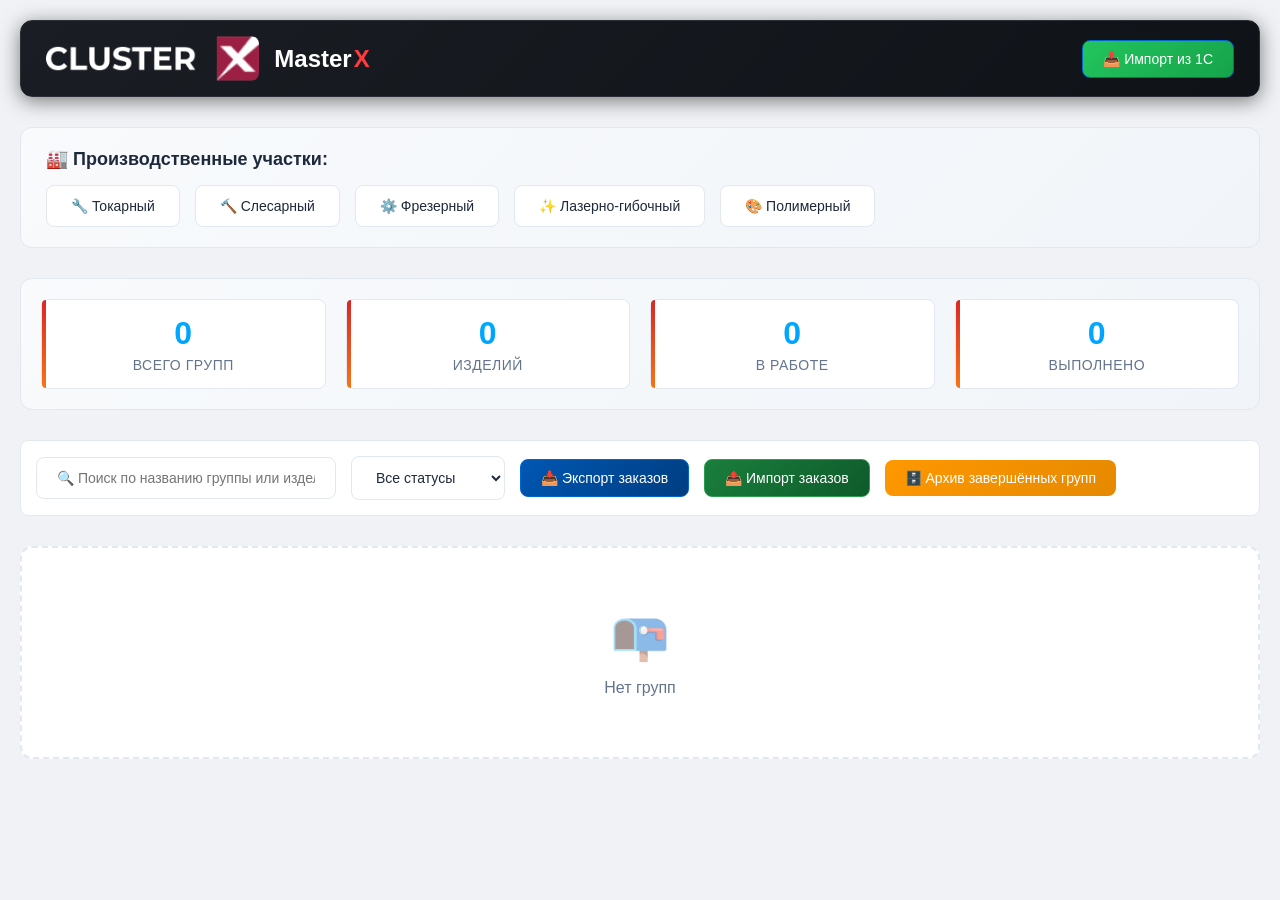
==== index.html @ f129fe0f "Update index.html" ====
<!DOCTYPE html>
<html lang="ru">
<head>
    <meta charset="UTF-8">
    <meta name="viewport" content="width=device-width, initial-scale=1.0">
    <title>MasterX - Планировщик производства</title>
    <link rel="icon" href="data:image/svg+xml,<svg xmlns='http://www.w3.org/2000/svg' viewBox='0 0 100 100'><text x='50' y='85' font-size='85' text-anchor='middle' fill='%23ff3b3b'>⚙️</text></svg>">
    <link rel="stylesheet" href="css/style.css">
</head>
<body>
    <div class="container">
        <header>
            <div class="logo-container">
                <img src="images/logo.png" alt="MasterX Logo" class="logo-img" onerror="this.style.display='none'">
                <div class="logo-text">
                    Master<span class="x-red">X</span>
                </div>
            </div>
            <div style="display: flex; align-items: center; gap: 15px;">
                <button class="btn btn-primary" onclick="openImportModal()" style="background: linear-gradient(135deg, #22c55e, #16a34a);">
                    📥 Импорт из 1С
                </button>
            </div>
        </header>

        <div class="sites-navigation">
            <h3>🏭 Производственные участки:</h3>
            <div class="sites-links">
                <a href="sites/tokarniy.html" class="site-link">🔧 Токарный</a>
                <a href="sites/slesarniy.html" class="site-link">🔨 Слесарный</a>
                <a href="sites/frezerniy.html" class="site-link">⚙️ Фрезерный</a>
                <a href="sites/lazerno-gibochniy.html" class="site-link">✨ Лазерно-гибочный</a>
                <a href="sites/polimerniy.html" class="site-link">🎨 Полимерный</a>
            </div>
        </div>

        <div class="order-stats">
            <div class="stat-item">
                <div class="stat-value" id="totalOrders">0</div>
                <div class="stat-label">Всего групп</div>
            </div>
            <div class="stat-item">
                <div class="stat-value" id="totalItems">0</div>
                <div class="stat-label">Изделий</div>
            </div>
            <div class="stat-item">
                <div class="stat-value" id="activeTasks">0</div>
                <div class="stat-label">В работе</div>
            </div>
            <div class="stat-item">
                <div class="stat-value" id="completedTasks">0</div>
                <div class="stat-label">Выполнено</div>
            </div>
        </div>

        <div class="filter-section">
            <input type="text" class="search-box" placeholder="🔍 Поиск по названию группы или изделию..." id="searchInput">
            <select id="statusFilter" class="search-box" style="width: auto;">
                <option value="all">Все статусы</option>
                <option value="active">Активные</option>
                <option value="completed">Завершённые</option>
            </select>
            <button class="btn btn-primary" onclick="exportOrders()">📥 Экспорт заказов</button>
            <button class="btn btn-success" onclick="importOrders()">📤 Импорт заказов</button>
            <button class="btn btn-warning" onclick="archiveCompletedGroups()">🗄️ Архив завершённых групп</button>
        </div>

        <!-- Модальное окно импорта из 1С -->
        <div id="importModal" class="modal" style="display:none">
            <div class="modal-content" style="max-width: 1200px; width: 95%; max-height: 90vh; overflow-y: auto;">
                <span class="close" onclick="closeImportModal()">&times;</span>
                <h2 style="color: #dc2626; margin-bottom: 20px;">📥 Импорт заказа из 1С</h2>
                
                <div class="form-group">
                    <label>📄 Файл выгрузки из 1С (HTML):</label>
                    <input type="file" id="importFileInput" accept=".html,.htm" style="padding: 10px;">
                    <small style="color: #64748b; display: block; margin-top: 5px;">Загрузите файл "Табель на объект" из 1С</small>
                </div>
                
                <div class="form-group">
                    <label>🏢 Название группы (заказчик/объект):</label>
                    <input type="text" id="importGroupName" placeholder="Например: ЖК Притяжение, секции 1 и паркинг">
                </div>

                
                <button class="btn btn-primary" id="analyzeImportBtn" style="margin-bottom: 20px;">🔍 Анализировать файл</button>
                
                <div id="importPreviewContainer" style="display: none;">
                    <h3 style="margin: 20px 0 15px 0; color: #f97316;">📋 Найденные изделия</h3>
                    <div id="importItemsList" style="max-height: 500px; overflow-y: auto; border: 1px solid #e2e8f0; border-radius: 8px; padding: 15px; background: #f8fafc;"></div>
                </div>
                
                <div class="form-actions" style="display: flex; gap: 15px; justify-content: flex-end; margin-top: 25px; padding-top: 15px; border-top: 1px solid #e2e8f0;">
                    <button class="btn btn-danger" onclick="closeImportModal()">✖️ Отмена</button>
                    <button class="btn btn-success" id="confirmImportBtn" onclick="confirmImport()" style="display: none;">✅ Сформировать группу</button>
                </div>
                
                <div id="importProgress" style="display: none; text-align: center; padding: 20px;">
                    <div class="spinner"></div>
                    <p>Создание группы и задач...</p>
                </div>
            </div>
        </div>

        <div id="orderReportModal" class="modal">
            <div class="modal-content">
                <span class="close" onclick="closeOrderReportModal()">&times;</span>
                <div id="orderReportContent"></div>
            </div>
        </div>

        <!-- Модальное окно редактирования изделия -->
        <div id="editItemModal" class="modal" style="display:none">
            <div class="modal-content" style="max-width: 800px; max-height: 90vh; overflow-y: auto;">
                <span class="close" onclick="closeEditModal()">&times;</span>
                <h2 style="color: #dc2626; margin-bottom: 20px;">✏️ Редактирование изделия</h2>
                
                <div class="form-group">
                    <label>📦 Изделие:</label>
                    <input type="text" id="editProductName" readonly style="background: #f0f0f0; width: 100%; padding: 8px; border-radius: 6px; border: 1px solid #e2e8f0;">
                </div>
                
                <div class="form-group">
                    <label>📏 Размер:</label>
                    <input type="text" id="editSize" readonly style="background: #f0f0f0; width: 100%; padding: 8px; border-radius: 6px; border: 1px solid #e2e8f0;">
                </div>
                
                <div class="form-group">
                    <label>🔢 Количество:</label>
                    <input type="text" id="editQuantity" readonly style="background: #f0f0f0; width: 100%; padding: 8px; border-radius: 6px; border: 1px solid #e2e8f0;">
                </div>
                
                <div class="form-group">
                    <label>🎨 RAL:</label>
                    <input type="text" id="editRal" placeholder="RAL 9003" style="width: 100%; padding: 8px; border-radius: 6px; border: 1px solid #e2e8f0;">
                </div>
                
                <div class="form-group">
                    <label>🧵 Текстура:</label>
                    <select id="editTexture" style="width: 100%; padding: 8px; border-radius: 6px; border: 1px solid #e2e8f0;">
                        <option value="">Выберите</option>
                        <option value="матовая">Матовая</option>
                        <option value="глянцевая">Глянцевая</option>
                        <option value="муар">Муар</option>
                    </select>
                </div>
                
                <div id="editDetailsContainer" style="margin-top: 15px;"></div>
                
                <div class="form-actions" style="display: flex; gap: 15px; justify-content: flex-end; margin-top: 25px; padding-top: 15px; border-top: 1px solid #e2e8f0;">
                    <button class="btn btn-danger" onclick="closeEditModal()">✖️ Отмена</button>
                    <button class="btn btn-success" onclick="saveEditedItem()">💾 Сохранить изменения</button>
                </div>
            </div>
        </div>

        <div id="ordersList" class="orders-list"></div>
    </div>

    <script src="js/storage.js"></script>
    <script src="js/data-loader.js"></script>
    <script src="js/profile-mapping.js"></script>
    <script src="js/materials-report.js"></script>
    <script src="js/task-manager.js"></script>
    <script src="js/import-from-1c.js"></script>

    <script>
        // ============== ОСТАВШИЕСЯ ФУНКЦИИ (без ручного создания групп) ==============
        
        let productsList = [];
        let taskOperationsData = {};

        const MAIN_STORAGE_KEY = 'main_open_cards';
        const MAIN_ITEMS_STORAGE_KEY = 'main_open_items';
        
        const siteNamesFull = {
            'tokarniy': '🔧 Токарный участок',
            'slesarniy': '🔨 Слесарный участок',
            'frezerniy': '⚙️ Фрезерный участок',
            'lazerno': '✨ Лазерно-гибочный участок',
            'polimerniy': '🎨 Полимерный участок'
        };

        // ============== СОХРАНЕНИЕ СОСТОЯНИЯ ОТКРЫТЫХ КАРТОЧЕК ==============
        function saveMainOpenCardsState() {
            const openCards = [];
            document.querySelectorAll('.order-card').forEach(card => {
                const content = card.querySelector('.order-content');
                if (content && content.style.display !== 'none') {
                    openCards.push(card.dataset.orderId);
                }
            });
            localStorage.setItem(MAIN_STORAGE_KEY, JSON.stringify(openCards));
        }

        function restoreMainOpenCardsState() {
            const savedOpenCards = localStorage.getItem(MAIN_STORAGE_KEY);
            if (!savedOpenCards) return;
            const openCardsIds = JSON.parse(savedOpenCards);
            openCardsIds.forEach(orderId => {
                const card = document.querySelector(`.order-card[data-order-id="${orderId}"]`);
                if (card) {
                    const content = card.querySelector('.order-content');
                    if (content) {
                        content.style.display = 'block';
                    }
                }
            });
        }

        function saveMainOpenItemsState() {
            const openItems = [];
            document.querySelectorAll('.order-card').forEach(card => {
                const orderId = card.dataset.orderId;
                card.querySelectorAll('.item-content').forEach((itemContent, idx) => {
                    if (itemContent.style.display !== 'none') {
                        openItems.push({ orderId, itemIndex: idx });
                    }
                });
            });
            localStorage.setItem(MAIN_ITEMS_STORAGE_KEY, JSON.stringify(openItems));
        }

        function restoreMainOpenItemsState() {
            const savedOpenItems = localStorage.getItem(MAIN_ITEMS_STORAGE_KEY);
            if (!savedOpenItems) return;
            const openItemsIds = JSON.parse(savedOpenItems);
            openItemsIds.forEach(({ orderId, itemIndex }) => {
                const card = document.querySelector(`.order-card[data-order-id="${orderId}"]`);
                if (card) {
                    const itemHeader = card.querySelectorAll('.item-header')[itemIndex];
                    const itemContent = card.querySelectorAll('.item-content')[itemIndex];
                    if (itemHeader && itemContent) {
                        itemContent.style.display = 'block';
                    }
                }
            });
        }

        // ============== ОПРЕДЕЛЕНИЕ СТАТУСА ГРУППЫ ==============
        function getGroupStatus(order) {
            if (!order.tasks || Object.keys(order.tasks).length === 0) return 'gray';

            let hasInProgress = false;
            let allCompleted = true;

            Object.values(order.tasks).forEach(status => {
                if (status === 'in_progress' || status === 'orange') {
                    hasInProgress = true;
                    allCompleted = false;
                }
                if (status === 'pending' || status === '') {
                    allCompleted = false;
                }
                if (status !== 'completed' && status !== 'green') {
                    allCompleted = false;
                }
            });

            if (allCompleted && Object.keys(order.tasks).length > 0) return 'green';
            if (hasInProgress) return 'orange';
            return 'gray';
        }

        // ============== ЗАГРУЗКА ОПЕРАЦИЙ ==============
        async function loadTaskOperations() {
            try {
                const response = await fetch('data/taskOperations.json?_=' + Date.now());
                if (response.ok) {
                    const data = await response.json();
                    taskOperationsData = data.operations || {};
                    window.taskOperationsData = taskOperationsData;
                    console.log('✅ Загружены операции из taskOperations.json');
                } else {
                    console.warn('taskOperations.json не найден');
                    taskOperationsData = {};
                }
            } catch(e) {
                console.error('Ошибка загрузки taskOperations.json:', e);
                taskOperationsData = {};
            }
        }

        // ============== НОРМАЛИЗАЦИЯ ==============
        function normalizeDetailName(name) {
            if (!name) return '';
            return String(name)
                .toLowerCase()
                .replace(/\d+(?:[.,]\d+)?(?:-?\d+)?\s*мм/gi, '')
                .replace(/aisi/gi, '')
                .replace(/сталь/gi, '')
                .replace(/алюминий/gi, '')
                .replace(/нержавейка/gi, '')
                .replace(/пвх/gi, '')
                .replace(/поликарбонат/gi, '')
                .replace(/\s+/g, ' ')
                .trim();
        }
        
        function getDetailQuantity(item, operationDetailName) {
            if (!operationDetailName || !item?.details) return 0;
            
            const normalizedOp = normalizeDetailName(operationDetailName);
            
            for (const detail of item.details) {
                const normalizedDetail = normalizeDetailName(detail.name);
                if (normalizedDetail === normalizedOp) {
                    return detail.quantity;
                }
            }
            
            for (const detail of item.details) {
                const normalizedDetail = normalizeDetailName(detail.name);
                if (normalizedOp.includes(normalizedDetail) || normalizedDetail.includes(normalizedOp)) {
                    return detail.quantity;
                }
            }
            
            return 0;
        }
        
        function updateTaskQuantitiesFromDetails(orderId) {
            const orders = loadOrdersFromStorage();
            const order = orders.find(o => o.id == orderId);
            if (!order || !order.items) return false;
            
            const sites = ['tokarniy', 'slesarniy', 'frezerniy', 'lazerno', 'polimerniy'];
            let anyUpdated = false;
            
            order.items.forEach((item, itemIndex) => {
                sites.forEach(siteKey => {
                    const storageKey = `tasks_${siteKey}`;
                    const tasks = JSON.parse(localStorage.getItem(storageKey) || '[]');
                    let siteUpdated = false;
                    
                    tasks.forEach(task => {
                        if (task.orderId == orderId && task.itemIndex == itemIndex && task.detail) {
                            const newQuantity = getDetailQuantity(item, task.detail);
                            if (newQuantity > 0 && newQuantity !== task.totalQuantity) {
                                task.totalQuantity = newQuantity;
                                siteUpdated = true;
                                anyUpdated = true;
                            }
                        }
                    });
                    
                    if (siteUpdated) {
                        localStorage.setItem(storageKey, JSON.stringify(tasks));
                    }
                });
            });
            
            if (anyUpdated) {
                renderOrdersList();
                updateStatistics();
            }
            
            return anyUpdated;
        }

        function getOperationNamesWithDetails(productName, siteKey) {
            const siteColumnMap = {
                'tokarniy': 'токарно-фрезерный',
                'frezerniy': 'фрезерный',
                'slesarniy': 'слесарный',
                'lazerno': 'лазерно-гибочный',
                'polimerniy': 'полимерный'
            };
            
            const siteColumn = siteColumnMap[siteKey];
            if (!siteColumn) return [];
            
            let productOps = taskOperationsData[productName];
            
            if (!productOps) {
                const normalizedInput = productName.toLowerCase();
                for (const [key, value] of Object.entries(taskOperationsData)) {
                    if (key.toLowerCase() === normalizedInput) {
                        productOps = value;
                        console.log(`✅ Найдено совпадение: "${key}" для "${productName}"`);
                        break;
                    }
                }
            }
            
            if (productOps && productOps[siteColumn]) {
                return productOps[siteColumn];
            }
            
            return [];
        }

        function escapeHtml(str) {
            if (!str) return '';
            return String(str)
                .replace(/&/g, '&amp;')
                .replace(/</g, '&lt;')
                .replace(/>/g, '&gt;')
                .replace(/"/g, '&quot;')
                .replace(/'/g, '&#39;');
        }

        // ============== РАБОТА С ФАЙЛАМИ ==============
        function addSiteFile(orderId, siteKey) {
            const orders = loadOrdersFromStorage();
            const order = orders.find(o => o.id == orderId);
            if (!order) {
                alert('Группа не найдена');
                return;
            }
            
            const modal = document.createElement('div');
            modal.className = 'modal';
            modal.style.display = 'block';
            modal.style.zIndex = '3000';
            modal.innerHTML = `
                <div class="modal-content" style="max-width: 500px;">
                    <span class="close" onclick="this.parentElement.parentElement.remove()">&times;</span>
                    <h3 style="color: #dc2626; margin-bottom: 20px;">📎 Добавить файл/ссылку</h3>
                    <div class="form-group">
                        <label>📁 Название файла (необязательно):</label>
                        <input type="text" id="fileNameInput" placeholder="Например: Чертеж детали">
                    </div>
                    <div class="form-group">
                        <label>🔗 Путь к файлу или ссылка:</label>
                        <input type="text" id="filePathInput" placeholder="\\\\server\\share\\file.pdf  или  https://...">
                        <small style="color: #64748b; font-size: 10px;">Поддерживаются: сетевые пути, локальные пути, URL</small>
                    </div>
                    <div class="form-group">
                        <label>💬 Комментарий (необязательно):</label>
                        <textarea id="fileCommentInput" rows="2" placeholder="Дополнительная информация..."></textarea>
                    </div>
                    <div style="display: flex; gap: 10px; justify-content: flex-end;">
                        <button class="btn btn-danger" onclick="this.closest('.modal').remove()">Отмена</button>
                        <button class="btn btn-success" onclick="saveSiteFile(${orderId}, '${siteKey}')">💾 Сохранить</button>
                    </div>
                </div>
            `;
            document.body.appendChild(modal);
            
            modal.addEventListener('click', function(e) {
                if (e.target === modal) {
                    modal.remove();
                }
            });
        }

        function saveSiteFile(orderId, siteKey) {
            const fileName = document.getElementById('fileNameInput')?.value.trim();
            const filePath = document.getElementById('filePathInput')?.value.trim();
            const comment = document.getElementById('fileCommentInput')?.value.trim();
            
            if (!filePath) {
                alert('Введите путь к файлу или ссылку');
                return;
            }
            
            const orders = loadOrdersFromStorage();
            const order = orders.find(o => o.id == orderId);
            if (!order) {
                alert('Группа не найдена');
                return;
            }
            
            if (!order.siteFiles) order.siteFiles = {};
            if (!order.siteFiles[siteKey]) order.siteFiles[siteKey] = [];
            
            order.siteFiles[siteKey].push({
                id: Date.now(),
                name: fileName || filePath.split(/[\\/]/).pop() || 'Файл',
                path: filePath,
                comment: comment || '',
                createdAt: new Date().toISOString()
            });
            
            saveOrdersToStorage(orders);
            
            const modal = document.querySelector('.modal');
            if (modal) modal.remove();
            
            renderOrdersList();
            alert('✅ Файл добавлен!');
        }

        function clearAllSiteFiles(orderId, siteKey) {
            if (!confirm('Удалить все прикреплённые файлы для этого участка?')) return;
            
            const orders = loadOrdersFromStorage();
            const order = orders.find(o => o.id == orderId);
            if (!order) return;
            
            if (order.siteFiles && order.siteFiles[siteKey]) {
                delete order.siteFiles[siteKey];
                saveOrdersToStorage(orders);
                renderOrdersList();
                alert('✅ Все файлы удалены');
            }
        }

        // ============== СОЗДАНИЕ СТРОКИ УЧАСТКА ==============
        function createSiteRow(name, order, itemIndex, siteKey) {
            const item = order.items[itemIndex];
            if (!item) return null;

            const operationsWithDetails = getOperationNamesWithDetails(item.product, siteKey);

            if (!operationsWithDetails || operationsWithDetails.length === 0) {
                return null;
            }

            let operationsHtml = '';
            let completedCount = 0;

            let tasksFromStorage = [];
            const storageKey = `tasks_${siteKey}`;
            try {
                const saved = localStorage.getItem(storageKey);
                if (saved) tasksFromStorage = JSON.parse(saved);
            } catch(e) { console.error(e); }

            for (let i = 0; i < operationsWithDetails.length; i++) {
                const opData = operationsWithDetails[i];
                const detailName = opData.detail || '';
                
                const taskId = `${order.id}_${siteKey}_${itemIndex}_${i}`;
                const operationName = opData.operation || opData;
                const thickness = opData.thickness || '';
                
                let displayOperationName = operationName;
                if (detailName) {
                    let cleanDetailName = detailName;
                    if (thickness) {
                        cleanDetailName = detailName.replace(thickness, '').trim();
                    }
                    displayOperationName = `${operationName} (${cleanDetailName})`;
                    if (thickness) {
                        displayOperationName += ` ${thickness}`;
                    }
                }
                
                let squareClass = '';
                let isAdded = false;
                let plannedQuantity = 1;
                
                if (detailName && item.details) {
                    const foundDetail = item.details.find(d => d.name === detailName);
                    if (foundDetail && foundDetail.quantity > 0) {
                        plannedQuantity = foundDetail.quantity;
                    }
                }
                
                const existingTask = tasksFromStorage.find(t => t.id === taskId);
                
                if (existingTask && existingTask.totalQuantity && plannedQuantity === 1) {
                    plannedQuantity = existingTask.totalQuantity;
                }
                
                if (order.tasks && order.tasks[taskId]) {
                    const taskStatus = order.tasks[taskId];
                    if (taskStatus === 'green') {
                        squareClass = 'green';
                        isAdded = true;
                        completedCount++;
                    } else if (taskStatus === 'orange') {
                        squareClass = 'orange';
                        isAdded = true;
                    } else if (taskStatus === 'pending' || taskStatus === '') {
                        isAdded = true;
                    }
                }
                
                if (existingTask && !isAdded) {
                    isAdded = true;
                    if (existingTask.status === 'completed') {
                        squareClass = 'green';
                        completedCount++;
                    } else if (existingTask.status === 'in_progress') {
                        squareClass = 'orange';
                    }
                }
                
                const buttonIcon = isAdded ? '✓' : '+';
                const buttonClass = isAdded ? 'added' : '';
                
                operationsHtml += `
                    <div class="operation-item">
                        <div class="operation-info">
                            <div class="operation-name">${escapeHtml(displayOperationName)}</div>
                            <div class="operation-plan">📋 План: ${plannedQuantity} шт</div>
                        </div>
                        <div class="operation-controls">
                            <div class="square-status ${squareClass}" 
                                 data-task-id="${taskId}"
                            </div>
                            <div class="action-buttons">
                                <button class="action-btn btn-add ${buttonClass}" 
                                        onclick="event.stopPropagation(); toggleSiteOperation(this, ${order.id}, '${siteKey}', ${itemIndex}, ${i}, '${escapeHtml(operationName)}', false)">
                                    ${buttonIcon}
                                </button>
                                <button class="action-btn btn-priority" 
                                        onclick="event.stopPropagation(); toggleSiteOperation(this, ${order.id}, '${siteKey}', ${itemIndex}, ${i}, '${escapeHtml(operationName)}', true)">
                                    🔴
                                </button>
                            </div>
                        </div>
                    </div>
                `;
            }

            const files = order.siteFiles?.[siteKey] || [];
            const hasFiles = files.length > 0;
            
            let filesIndicatorHtml = '';
            if (hasFiles) {
                filesIndicatorHtml = `
                    <div class="file-indicator">
                        <span>📎 Файлы: ${files.length} шт</span>
                        <button class="btn-sm" style="background: #dc2626; padding: 2px 8px; font-size: 9px;" onclick="event.stopPropagation(); clearAllSiteFiles(${order.id}, '${siteKey}')">✕ Очистить</button>
                    </div>
                `;
            }

            return `
                <div class="site-card">
                    <div class="site-card-header">
                        <div class="site-name">${name}</div>
                        <div class="site-stats">
                            <span class="completed">${completedCount}</span>/<span class="total">${operationsWithDetails.length}</span>
                        </div>
                    </div>
                    <div class="site-card-content">
                        ${operationsHtml}
                        <div style="display: flex; gap: 8px; margin-top: 8px;">
                            <button class="btn-add-extra" style="flex: 1;" onclick="event.stopPropagation(); addExtraTask(${order.id}, '${siteKey}')">➕ Доп. задача</button>
                            <button class="btn-file" style="flex: 1;" onclick="event.stopPropagation(); addSiteFile(${order.id}, '${siteKey}')">📎 Добавить файл</button>
                        </div>
                        ${filesIndicatorHtml}
                    </div>
                </div>
            `;
        }
        
        // ============== ПЕРЕКЛЮЧЕНИЕ СТАТУСА КВАДРАТИКА ==============
        function toggleSquareStatus(taskId) {
            const square = document.querySelector(`.square-status[data-task-id="${taskId}"]`);
            if (!square) return;
            
            let newStatus = '';
            let newColor = '';
            
            if (square.classList.contains('orange')) {
                newStatus = 'completed';
                newColor = 'green';
            } else if (square.classList.contains('green')) {
                newStatus = 'pending';
                newColor = '';
            } else {
                newStatus = 'in_progress';
                newColor = 'orange';
            }
            
            const parts = taskId.split('_');
            const orderId = parseInt(parts[0]);
            const siteKey = parts[1];
            
            const orders = loadOrdersFromStorage();
            const order = orders.find(o => o.id === orderId);
            if (order) {
                if (!order.tasks) order.tasks = {};
                order.tasks[taskId] = newColor;
                saveOrdersToStorage(orders);
                
                const storageKey = `tasks_${siteKey}`;
                const tasks = JSON.parse(localStorage.getItem(storageKey) || '[]');
                const taskIndex = tasks.findIndex(t => t.id === taskId);
                if (taskIndex !== -1) {
                    tasks[taskIndex].status = newStatus;
                    localStorage.setItem(storageKey, JSON.stringify(tasks));
                }
                
                renderOrdersList();
                updateStatistics();
            }
        }

        // ============== ПЕРЕКЛЮЧЕНИЕ ОПЕРАЦИИ ==============
        function toggleSiteOperation(button, orderId, siteKey, itemIndex, opIndex, operationName, isPriority = false) {
            const orders = loadOrdersFromStorage();
            const order = orders.find(o => o.id == orderId);
            if (!order) { alert('Заказ не найден'); return; }

            const storageKey = `tasks_${siteKey}`;
            const taskId = `${order.id}_${siteKey}_${itemIndex}_${opIndex}`;

            let existingTasks = [];
            try {
                const saved = localStorage.getItem(storageKey);
                if (saved) existingTasks = JSON.parse(saved);
            } catch(e) { console.error(e); }

            const taskExists = existingTasks.some(t => t.id === taskId);

            if (taskExists) {
                if (confirm(`❓ Удалить операцию "${operationName}" с участка?`)) {
                    const filteredTasks = existingTasks.filter(t => t.id !== taskId);
                    localStorage.setItem(storageKey, JSON.stringify(filteredTasks));

                    if (order.tasks && order.tasks[taskId]) {
                        delete order.tasks[taskId];
                    }
                    
                    const newStatus = getGroupStatus(order);
                    order.status = newStatus === 'green' ? 'completed' : (newStatus === 'orange' ? 'active' : 'pending');
                    
                    const orderIndex = orders.findIndex(o => o.id == orderId);
                    orders[orderIndex] = order;
                    saveOrdersToStorage(orders);

                    renderOrdersList();
                    updateStatistics();

                    alert(`✅ Операция "${operationName}" удалена с участка`);
                }
                return;
            }

            const item = order.items[itemIndex];

            let plannedQuantity = 1;
            let detailName = '';
            let thickness = '';

            const siteColumnMap = {
                'tokarniy': 'токарно-фрезерный',
                'frezerniy': 'фрезерный',
                'slesarniy': 'слесарный',
                'lazerno': 'лазерно-гибочный',
                'polimerniy': 'полимерный'
            };

            const siteColumn = siteColumnMap[siteKey];
            const productOps = taskOperationsData[item.product];

            if (productOps && siteColumn && productOps[siteColumn]) {
                const opsForSite = productOps[siteColumn] || [];
                const opData = opsForSite[opIndex];

                if (opData) {
                    detailName = opData.detail || '';
                    thickness = opData.thickness || '';
                    if (detailName && item.details) {
                        const qty = getDetailQuantity(item, detailName);
                        if (qty > 0) plannedQuantity = qty;
                    }
                }
            }

            const newTask = {
                id: taskId,
                orderId: order.id,
                itemIndex: itemIndex,
                orderNumber: order.number,
                product: item.product,
                size: item.size?.name || 'Стандартный',
                sizeQuantity: item.size?.quantity || 1,
                totalQuantity: plannedQuantity,
                completedQuantity: 0,
                operation: operationName,
                detail: detailName,
                thickness: thickness,
                ral: item.ral || '',
                texture: item.texture || '',
                index: opIndex,
                status: 'pending',
                executors: [],
                date: new Date().toISOString().split('T')[0],
                isExtra: false,
                isPriority: isPriority,
                createdAt: new Date().toISOString()
            };

            existingTasks.push(newTask);
            localStorage.setItem(storageKey, JSON.stringify(existingTasks));

            if (!order.tasks) order.tasks = {};
            order.tasks[taskId] = 'pending';

            const newStatus = getGroupStatus(order);
            order.status = newStatus === 'green' ? 'completed' : (newStatus === 'orange' ? 'active' : 'pending');

            const orderIndex = orders.findIndex(o => o.id == orderId);
            orders[orderIndex] = order;
            saveOrdersToStorage(orders);

            if (button) {
                button.classList.add('added');
                button.textContent = '✓';
            }

            alert(`✅ ${isPriority ? 'ПРИОРИТЕТНАЯ ' : ''}Операция "${operationName}" добавлена на участок с планом ${plannedQuantity} шт${detailName ? ` (деталь: ${detailName})` : ''}`);

            renderOrdersList();
            updateStatistics();
        }

        // ============== СИНХРОНИЗАЦИЯ ЗАДАЧ ==============
        function syncAllTasksToOrders() {
            const orders = loadOrdersFromStorage();
            const sites = ['tokarniy', 'slesarniy', 'frezerniy', 'lazerno', 'polimerniy'];
            let updated = false;
            
            orders.forEach(order => {
                if (!order.tasks) order.tasks = {};
                
                const activeTaskIds = new Set();
                
                sites.forEach(site => {
                    const storageKey = `tasks_${site}`;
                    const tasksJson = localStorage.getItem(storageKey);
                    if (tasksJson) {
                        let tasks = JSON.parse(tasksJson);
                        
                        const uniqueTasks = [];
                        const seen = new Set();
                        for (const task of tasks) {
                            const detail = task.detail || '';
                            const key = `${task.orderId}_${task.itemIndex}_${task.operation}_${detail}`;
                            if (!seen.has(key)) {
                                seen.add(key);
                                uniqueTasks.push(task);
                            }
                        }
                        if (uniqueTasks.length !== tasks.length) {
                            tasks = uniqueTasks;
                            localStorage.setItem(storageKey, JSON.stringify(tasks));
                        }
                        
                        tasks.forEach(task => {
                            if (task.orderId == order.id) {
                                const taskId = `${order.id}_${site}_${task.itemIndex}_${task.index}`;
                                activeTaskIds.add(taskId);
                                
                                let squareColor = '';
                                if (task.status === 'completed') squareColor = 'green';
                                else if (task.status === 'in_progress') squareColor = 'orange';
                                
                                if (squareColor && order.tasks[taskId] !== squareColor) {
                                    order.tasks[taskId] = squareColor;
                                    updated = true;
                                }
                            }
                        });
                    }
                });
                
                for (const taskId in order.tasks) {
                    if (!activeTaskIds.has(taskId)) {
                        delete order.tasks[taskId];
                        updated = true;
                    }
                }
            });
            
            if (updated) {
                saveOrdersToStorage(orders);
            }
        }

        function createGroupOrder() {
    console.log('🔍 createGroupOrder вызвана');
    
    // Пробуем получить название группы из разных мест
    let groupName = '';
    
    // Сначала пробуем из поля импорта
    const importGroupName = document.getElementById('importGroupName');
    if (importGroupName && importGroupName.value) {
        groupName = importGroupName.value.trim();
    }
    
    // Если нет, пробуем из старого поля (на всякий случай)
    if (!groupName) {
        const oldGroupName = document.getElementById('groupNameInput');
        if (oldGroupName && oldGroupName.value) {
            groupName = oldGroupName.value.trim();
        }
    }
    
    if (!groupName) {
        alert('Введите название группы');
        return;
    }
    
    if (!window.tempItemsList || window.tempItemsList.length === 0) {
        alert('Добавьте хотя бы одно изделие');
        return;
    }
    
    const orders = loadOrdersFromStorage();
    const newOrder = {
        id: Date.now(),
        groupName: groupName,
        date: new Date().toISOString().split('T')[0],
        number: generateOrderNumber(),
        items: JSON.parse(JSON.stringify(window.tempItemsList)),
        status: 'active',
        tasks: {},
        extraTasks: [],
        siteFiles: {}
    };
    
    orders.push(newOrder);
    saveOrdersToStorage(orders);
    
    // Создаём задачи для заказа
    if (typeof createTasksForOrder === 'function') {
        createTasksForOrder(newOrder);
    }
    
    // Закрываем модальное окно импорта
    const importModal = document.getElementById('importModal');
    if (importModal) importModal.style.display = 'none';
    
    // Обновляем отображение
    if (typeof renderOrdersList === 'function') {
        renderOrdersList();
    }
    if (typeof updateStatistics === 'function') {
        updateStatistics();
    }
    
    alert(`✅ Группа "${groupName}" успешно создана!`);
    
    // Очищаем временные данные
    window.tempItemsList = [];
}

function generateOrderNumber() {
    const date = new Date();
    const year = date.getFullYear().toString().slice(-2);
    const month = (date.getMonth() + 1).toString().padStart(2, '0');
    const day = date.getDate().toString().padStart(2, '0');
    return `${day}.${month}.${year}`;
}

        // ============== ОТОБРАЖЕНИЕ СПИСКА ГРУПП ==============
        function renderOrdersList() {
            const ordersList = document.getElementById('ordersList');
            if (!ordersList) return;

            const freshOrdersData = loadOrdersFromStorage() || [];
            const searchText = document.getElementById('searchInput')?.value?.toLowerCase() || '';
            const statusFilter = document.getElementById('statusFilter')?.value || 'all';

            let filteredOrders = freshOrdersData.filter(order => {
                if (!order.groupName) return false;
                const matchSearch = order.groupName.toLowerCase().includes(searchText) ||
                    (order.items && order.items.some(item => item.product && item.product.toLowerCase().includes(searchText)));
                if (!matchSearch) return false;

                const groupStatus = getGroupStatus(order);
                if (statusFilter === 'active') {
                    return groupStatus === 'orange' || groupStatus === 'gray';
                }
                if (statusFilter === 'completed') {
                    return groupStatus === 'green';
                }
                return true;
            });

            ordersList.innerHTML = '';

            if (filteredOrders.length === 0) {
                ordersList.innerHTML = `<div class="empty-state"><div class="empty-state-icon">📭</div><div class="empty-state-text">Нет групп</div></div>`;
                return;
            }

            filteredOrders.forEach(order => {
                const groupStatus = getGroupStatus(order);
                const statusClass = groupStatus === 'green' ? 'status-green' : (groupStatus === 'orange' ? 'status-orange' : 'status-gray');

                const card = document.createElement('div');
                card.className = 'order-card';
                card.dataset.orderId = order.id;

                const header = document.createElement('div');
                header.className = `order-header ${statusClass}`;
                header.innerHTML = `
                    <div style="display: flex; justify-content: space-between; align-items: center; width: 100%;">
                        <div>
                            <div style="display: flex; align-items: center; gap: 10px;">
                                <h3 style="margin: 0;">🏢 <span id="group-name-${order.id}">${escapeHtml(order.groupName)}</span></h3>
                                <button class="btn btn-sm btn-outline" onclick="event.stopPropagation(); editGroupName(${order.id})" style="padding: 2px 8px; font-size: 11px;" title="Редактировать название">✏️</button>
                            </div>
                            <div style="font-size: 12px; color: #64748b; margin-top: 5px;">
                                Заказ №${order.number || '---'} | Изделий: ${order.items ? order.items.length : 0}
                                ${groupStatus === 'green' ? ' | ✅ ВЫПОЛНЕНО' : (groupStatus === 'orange' ? ' | ⚡ В РАБОТЕ' : ' | ⏳ ОЖИДАЕТ')}
                            </div>
                        </div>
                        <div style="display: flex; gap: 8px;">
                            <button class="btn btn-primary" onclick="event.stopPropagation(); showOrderReport(${order.id})" style="background: #0077ff;">📋 Отчёт по заказу</button>
                            <button class="btn btn-time-stats" onclick="event.stopPropagation(); showTimeStats(${order.id})">⏱️ Статистика времени</button>
                            <button class="btn btn-info" onclick="event.stopPropagation(); editGroup(${order.id})">✏️ Редактировать состав</button>
                            <button class="btn btn-danger" onclick="event.stopPropagation(); deleteOrder(${order.id})">🗑️ Удалить</button>
                        </div>
                    </div>
                `;

                const content = document.createElement('div');
                content.className = 'order-content';
                content.style.display = 'none';

                if (order.items && order.items.length > 0) {
                    order.items.forEach((item, itemIndex) => {
                        let ralTextureHtml = '';
                        if (item.ral && item.ral.trim() !== '') {
                            ralTextureHtml = `<span style="font-size: 11px; color: #f97316;">🎨 ${escapeHtml(item.ral)} / ${escapeHtml(item.texture || '-')}</span>`;
                        } else if (item.texture && item.texture.trim() !== '') {
                            ralTextureHtml = `<span style="font-size: 11px; color: #f97316;">🎨 не указан / ${escapeHtml(item.texture)}</span>`;
                        } else {
                            ralTextureHtml = `<span style="font-size: 11px; color: #64748b;">🎨 не указан</span>`;
                        }
                        
                        let hasAnyTask = false;
                        let hasAnyExecutor = false;
                        let allTasksCompleted = true;

                        if (order.tasks && Object.keys(order.tasks).length > 0) {
                            for (const [taskId, taskStatus] of Object.entries(order.tasks)) {
                                const parts = taskId.split('_');
                                if (parts.length >= 3) {
                                    const taskItemIndex = parseInt(parts[2]);
                                    if (!isNaN(taskItemIndex) && taskItemIndex === itemIndex) {
                                        hasAnyTask = true;
                                        
                                        const siteKey = parts[1];
                                        const storageKey = `tasks_${siteKey}`;
                                        const saved = localStorage.getItem(storageKey);
                                        if (saved) {
                                            const tasks = JSON.parse(saved);
                                            const existingTask = tasks.find(t => t.id === taskId);
                                            if (existingTask && existingTask.executors && existingTask.executors.length > 0) {
                                                hasAnyExecutor = true;
                                            }
                                        }
                                        
                                        if (taskStatus !== 'green' && taskStatus !== 'completed') {
                                            allTasksCompleted = false;
                                        }
                                    }
                                }
                            }
                        }

                        let itemHeaderClass = '';
                        let itemStatusText = '';
                        let headerBgColor = '';
                        let headerBorderColor = '';

                        if (!hasAnyTask || !hasAnyExecutor) {
                            itemHeaderClass = 'item-status-gray';
                            itemStatusText = '⏳ ОЖИДАЕТ';
                            headerBgColor = '#f8fafc';
                            headerBorderColor = '#6c757d';
                        } else if (allTasksCompleted) {
                            itemHeaderClass = 'item-status-green';
                            itemStatusText = '✅ ВЫПОЛНЕНО';
                            headerBgColor = 'linear-gradient(135deg, #e8f5e9, #c8e6c9)';
                            headerBorderColor = '#2ecc71';
                        } else {
                            itemHeaderClass = 'item-status-orange';
                            itemStatusText = '⚡ В РАБОТЕ';
                            headerBgColor = 'linear-gradient(135deg, #fff3e0, #ffe6cc)';
                            headerBorderColor = '#ff9800';
                        }
                        
                        const regularDetails = (item.details || []).filter(d => d.type !== 'profile' && d.type !== 'bar');
                        const profiles = (item.details || []).filter(d => d.type === 'profile');
                        const bars = (item.details || []).filter(d => d.type === 'bar');
                        
                        const itemDiv = document.createElement('div');
                        itemDiv.style.marginBottom = '20px';
                        itemDiv.style.border = '1px solid #e2e8f0';
                        itemDiv.style.borderRadius = '8px';
                        itemDiv.style.overflow = 'hidden';

                        const itemHeader = document.createElement('div');
                        itemHeader.className = `item-header ${itemHeaderClass}`;
                        itemHeader.style.padding = '10px 15px';
                        itemHeader.style.display = 'flex';
                        itemHeader.style.justifyContent = 'space-between';
                        itemHeader.style.alignItems = 'center';
                        itemHeader.style.background = headerBgColor;
                        itemHeader.style.borderLeft = `4px solid ${headerBorderColor}`;
                        itemHeader.style.cursor = 'pointer';

                        itemHeader.innerHTML = `
                            <div style="display: flex; align-items: center; gap: 10px; flex-wrap: wrap;">
                                <span style="font-weight: 600; color: #dc2626;">📦 ${escapeHtml(item.product || 'Изделие')}</span>
                                <span style="font-size: 11px; color: #10b981;">${escapeHtml(item.size?.name || '-')} × ${item.size?.quantity || 0} шт</span>
                                ${ralTextureHtml}
                            </div>
                            <div style="display: flex; align-items: center; gap: 12px;">
                                <span style="font-size: 11px; padding: 2px 8px; border-radius: 12px; background: ${(!hasAnyTask || !hasAnyExecutor) ? '#64748b' : (allTasksCompleted ? '#2ecc71' : '#ff9800')}; color: white; font-weight: 600;">
                                    ${itemStatusText}
                                </span>
                                <button class="btn btn-sm btn-info" onclick="event.stopPropagation(); showItemReport(${order.id}, ${itemIndex})" style="font-size: 11px; padding: 2px 8px;">
                                    📋 Отчёт
                                </button>
                            </div>
                        `;

                        const itemContent = document.createElement('div');
                        itemContent.className = 'item-content';
                        itemContent.style.padding = '15px';
                        itemContent.style.display = 'none';

                        itemContent.innerHTML = `
                            <div style="display: grid; grid-template-columns: 1fr 1fr 1fr; gap: 25px; margin-bottom: 20px;">
                                <div>
                                    <div style="margin-bottom: 12px;">
                                        <div style="color: #64748b; font-size: 12px; margin-bottom: 4px;">РАЗМЕР</div>
                                        <div><strong>${escapeHtml(item.size?.name || '-')}</strong> <span style="color: #10b981;">× ${item.size?.quantity || 0} шт</span></div>
                                    </div>
                                    <div style="margin-bottom: 12px;">
                                        <div style="color: #64748b; font-size: 12px; margin-bottom: 4px;">ПОКРЫТИЕ</div>
                                        <div><strong>${escapeHtml(item.ral || '-')}</strong> / ${escapeHtml(item.texture || '-')}</div>
                                    </div>
                                </div>
                                <div>
                                    <div style="color: #64748b; font-size: 12px; margin-bottom: 8px;">ПРОФИЛИ</div>
                                    ${profiles.length > 0 ? 
                                        `<div class="details-chips">
                                            ${profiles.map(p => `
                                                <span class="profile-chip">
                                                    <span class="profile-name">📐 ${escapeHtml(p.name)}</span>
                                                    <span class="profile-length">${p.lengthMm || 0} мм</span>
                                                    <span class="profile-quantity">× ${p.quantity} шт</span>
                                                </span>
                                            `).join('')}
                                        </div>` : 
                                        '<div style="color: #64748b;">— нет —</div>'}
                                </div>
                                <div>
                                    <div style="color: #64748b; font-size: 12px; margin-bottom: 8px;">ДЕТАЛИ</div>
                                    ${regularDetails.length > 0 ? 
                                        `<div class="details-chips">
                                            ${regularDetails.map(d => `
                                                <span class="detail-chip">
                                                    <span class="detail-name">🔩 ${escapeHtml(d.name)}</span>
                                                    <span class="detail-quantity">${d.quantity} шт</span>
                                                </span>
                                            `).join('')}
                                        </div>` : 
                                        '<div style="color: #64748b;">— нет —</div>'}
                                </div>
                            </div>
                            
                            <div id="sites-${order.id}-${itemIndex}" class="sites-section">
                                <h4 style="margin-bottom: 12px;">🏭 ПРОИЗВОДСТВЕННЫЕ УЧАСТКИ</h4>
                                <div class="sites-grid">
                                    ${createSiteRow('Токарный', order, itemIndex, 'tokarniy') || ''}
                                    ${createSiteRow('Слесарный', order, itemIndex, 'slesarniy') || ''}
                                    ${createSiteRow('Фрезерный', order, itemIndex, 'frezerniy') || ''}
                                    ${createSiteRow('Лазерно-гибочный', order, itemIndex, 'lazerno') || ''}
                                    ${createSiteRow('Полимерный', order, itemIndex, 'polimerniy') || ''}
                                </div>
                            </div>
                        `;

                        itemHeader.onclick = (e) => {
                            if (e.target.tagName === 'BUTTON') return;
                            
                            const isVisible = itemContent.style.display !== 'none';
                            itemContent.style.display = isVisible ? 'none' : 'block';
                            saveMainOpenItemsState();
                        };

                        itemDiv.appendChild(itemHeader);
                        itemDiv.appendChild(itemContent);
                        content.appendChild(itemDiv);
                    });
                }

                header.onclick = (e) => {
                    if (e.target.tagName === 'BUTTON') return;
                    const isVisible = content.style.display !== 'none';
                    content.style.display = isVisible ? 'none' : 'block';
                    saveMainOpenCardsState();
                };

                card.appendChild(header);
                card.appendChild(content);
                ordersList.appendChild(card);
            });

            restoreMainOpenCardsState();
            restoreMainOpenItemsState();
        }
        
        // ============== ПЕРЕИМЕНОВАНИЕ ГРУППЫ ==============
        function editGroupName(orderId) {
            const orders = loadOrdersFromStorage();
            const order = orders.find(o => o.id == orderId);
            if (!order) {
                alert('Группа не найдена');
                return;
            }
            
            const newName = prompt('Введите новое название заказчика:', order.groupName);
            if (!newName || newName.trim() === '') {
                return;
            }
            
            if (newName === order.groupName) {
                return;
            }
            
            order.groupName = newName.trim();
            
            const orderIndex = orders.findIndex(o => o.id == orderId);
            orders[orderIndex] = order;
            saveOrdersToStorage(orders);
            
            renderOrdersList();
            updateStatistics();
            
            alert(`✅ Название заказчика изменено на "${newName}"`);
        }

        // ============== СТАТИСТИКА ==============
        function updateStatistics() {
            const orders = loadOrdersFromStorage() || [];
            const totalOrders = orders.length;
            const totalItems = orders.reduce((sum, order) => sum + (order.items ? order.items.length : 0), 0);

            let activeTasks = 0;
            let completedTasks = 0;

            orders.forEach(order => {
                if (order.tasks) {
                    Object.values(order.tasks).forEach(status => {
                        if (status === 'in_progress' || status === 'orange') activeTasks++;
                        if (status === 'completed' || status === 'green') completedTasks++;
                    });
                }
            });

            document.getElementById('totalOrders').textContent = totalOrders;
            document.getElementById('totalItems').textContent = totalItems;
            document.getElementById('activeTasks').textContent = activeTasks;
            document.getElementById('completedTasks').textContent = completedTasks;
        }

        // ============== ЭКСПОРТ/ИМПОРТ ==============
        function exportOrders() {
            const orders = loadOrdersFromStorage() || [];
            if (orders.length === 0) {
                alert('Нет групп для экспорта');
                return;
            }
            const exportData = { exportDate: new Date().toISOString(), version: '1.0', orders: orders };
            const dataStr = JSON.stringify(exportData, null, 2);
            const dataUri = 'data:application/json;charset=utf-8,' + encodeURIComponent(dataStr);
            const date = new Date();
            const fileName = `masterx_groups_${date.getFullYear()}-${(date.getMonth()+1).toString().padStart(2,'0')}-${date.getDate().toString().padStart(2,'0')}.json`;
            const linkElement = document.createElement('a');
            linkElement.setAttribute('href', dataUri);
            linkElement.setAttribute('download', fileName);
            linkElement.click();
            alert(`✅ Экспортировано ${orders.length} групп`);
        }

        function importOrders() {
            const input = document.createElement('input');
            input.type = 'file';
            input.accept = '.json';
            input.onchange = async (e) => {
                const file = e.target.files[0];
                if (!file) return;

                try {
                    const text = await file.text();
                    const data = JSON.parse(text);

                    if (!data.orders || !Array.isArray(data.orders)) {
                        alert('❌ Неверный формат файла');
                        return;
                    }

                    let existingOrders = loadOrdersFromStorage();
                    const existingIds = new Set(existingOrders.map(o => o.id));

                    let importedCount = 0;
                    let skippedCount = 0;

                    for (const importedOrder of data.orders) {
                        if (existingIds.has(importedOrder.id)) {
                            if (confirm(`Группа "${importedOrder.groupName}" уже существует. Перезаписать?`)) {
                                existingOrders = existingOrders.filter(o => o.id !== importedOrder.id);
                                existingOrders.push(importedOrder);
                                importedCount++;
                            } else {
                                skippedCount++;
                            }
                        } else {
                            existingOrders.push(importedOrder);
                            importedCount++;
                        }
                    }

                    saveOrdersToStorage(existingOrders);
                    renderOrdersList();
                    updateStatistics();
                    saveMainOpenCardsState();
                    saveMainOpenItemsState();

                    alert(`✅ Импорт завершён!\n📦 Импортировано: ${importedCount} групп\n⏭️ Пропущено: ${skippedCount}`);

                } catch (error) {
                    console.error('❌ Ошибка импорта:', error);
                    alert('❌ Ошибка при импорте файла');
                }
            };
            input.click();
        }

        // ============== ОТЧЁТ ПО МАТЕРИАЛАМ ==============
        function showMaterialsReport(orderId) {
            const orders = loadOrdersFromStorage() || [];
            const order = orders.find(o => o.id == orderId);
            if (!order) {
                alert('Группа не найдена');
                return;
            }
            if (!window.materialsReport) {
                alert('Отчет по материалам не доступен');
                return;
            }
            const modal = document.getElementById('materialsModal');
            const reportDiv = document.getElementById('materialsReport');
            if (!modal || !reportDiv) return;

            reportDiv.innerHTML = '<div class="loading"><div class="spinner"></div><p>Загрузка отчета...</p></div>';
            modal.style.display = 'block';
            window.materialsReport.generateReport(order).then(html => {
                reportDiv.innerHTML = html;
            }).catch(err => {
                console.error(err);
                reportDiv.innerHTML = '<div class="error">Ошибка загрузки отчета</div>';
            });
        }

        function closeMaterialsModal() {
            document.getElementById('materialsModal').style.display = 'none';
        }

        // ============== СТАТИСТИКА ПО ГРУППЕ ==============
        function getSiteNameShort(siteKey) {
            const names = {
                'tokarniy': '🔧 Токарный',
                'slesarniy': '🔨 Слесарный',
                'frezerniy': '⚙️ Фрезерный',
                'lazerno': '✨ Лазерно-гибочный',
                'polimerniy': '🎨 Полимерный'
            };
            return names[siteKey] || siteKey;
        }

        function getAllGroupTasks(orderId) {
            const sites = ['tokarniy', 'slesarniy', 'frezerniy', 'lazerno', 'polimerniy'];
            const allTasks = [];
            
            sites.forEach(site => {
                const storageKey = `tasks_${site}`;
                const tasks = JSON.parse(localStorage.getItem(storageKey) || '[]');
                const groupTasks = tasks.filter(t => t.orderId == orderId);
                groupTasks.forEach(task => {
                    allTasks.push({ ...task, site });
                });
            });
            
            return allTasks;
        }

        function collectWorkStats(allTasks) {
            const workStats = {};
            
            allTasks.forEach(task => {
                const opKey = `${task.site}_${task.operation}_${task.detail || ''}`;
                if (!workStats[opKey]) {
                    workStats[opKey] = {
                        operation: task.operation,
                        detail: task.detail || '-',
                        site: task.site,
                        siteName: siteNamesFull[task.site] || task.site,
                        totalTime: 0,
                        count: 0,
                        avgTime: 0,
                        minTime: Infinity,
                        maxTime: 0,
                        completedCount: 0,
                        totalQuantity: task.totalQuantity || 1,
                        completedQuantity: task.completedQuantity || 0
                    };
                }
                
                if (task.status === 'completed') {
                    workStats[opKey].completedCount++;
                }
                
                if (task.executors && task.executors.length > 0) {
                    task.executors.forEach(exec => {
                        if (exec.workTime && exec.workTime > 0) {
                            workStats[opKey].totalTime += exec.workTime;
                            workStats[opKey].count++;
                            workStats[opKey].minTime = Math.min(workStats[opKey].minTime, exec.workTime);
                            workStats[opKey].maxTime = Math.max(workStats[opKey].maxTime, exec.workTime);
                        }
                    });
                }
            });
            
            Object.values(workStats).forEach(stat => {
                if (stat.count > 0) {
                    stat.avgTime = Math.round(stat.totalTime / stat.count);
                } else {
                    stat.avgTime = 0;
                    stat.minTime = 0;
                    stat.maxTime = 0;
                }
            });
            
            return workStats;
        }

        function collectSiteStats(allTasks, workStats) {
            const siteStats = {};
            
            allTasks.forEach(task => {
                if (!siteStats[task.site]) {
                    siteStats[task.site] = {
                        siteKey: task.site,
                        siteName: siteNamesFull[task.site] || task.site,
                        totalTasks: 0,
                        completedTasks: 0,
                        totalTime: 0,
                        operations: []
                    };
                }
                
                siteStats[task.site].totalTasks++;
                if (task.status === 'completed') {
                    siteStats[task.site].completedTasks++;
                }
            });
            
            Object.values(workStats).forEach(stat => {
                if (siteStats[stat.site]) {
                    siteStats[stat.site].totalTime += stat.totalTime;
                    siteStats[stat.site].operations.push(stat);
                }
            });
            
            return siteStats;
        }

        function showGroupStats(orderId) {
            const orders = loadOrdersFromStorage();
            const order = orders.find(o => o.id == orderId);
            if (!order) {
                alert('Группа не найдена');
                return;
            }
            
            const allTasks = getAllGroupTasks(orderId);
            const workStats = collectWorkStats(allTasks);
            const siteStats = collectSiteStats(allTasks, workStats);
            
            const totalOperations = allTasks.length;
            const completedOperations = allTasks.filter(t => t.status === 'completed').length;
            const totalWorkTime = Object.values(workStats).reduce((sum, s) => sum + s.totalTime, 0);
            const totalWorkHours = Math.round(totalWorkTime / 60 * 10) / 10;
            
            let statsHtml = `
                <div style="padding: 20px;">
                    <div style="margin-bottom: 20px; border-bottom: 2px solid #dc2626; padding-bottom: 15px;">
                        <div style="display: flex; justify-content: space-between; align-items: center; flex-wrap: wrap; gap: 10px;">
                            <div>
                                <h2 style="color: #dc2626; margin: 0;">📊 СТАТИСТИКА ПО ГРУППЕ</h2>
                                <h3 style="margin: 5px 0 0 0;">${escapeHtml(order.groupName)}</h3>
                            </div>
                            <div style="text-align: right;">
                                <div style="font-size: 14px; color: #64748b;">Заказ №${order.number || '---'}</div>
                                <div style="font-size: 12px; color: #64748b;">Дата: ${order.date}</div>
                            </div>
                        </div>
                    </div>
                    
                    <div style="display: grid; grid-template-columns: repeat(4, 1fr); gap: 15px; margin-bottom: 25px;">
                        <div style="background: #ffffff; border-radius: 10px; padding: 15px; text-align: center; border: 1px solid #e2e8f0;">
                            <div style="font-size: 28px; font-weight: 700; color: #f97316;">${totalOperations}</div>
                            <div style="font-size: 11px; color: #64748b;">Всего операций</div>
                        </div>
                        <div style="background: #ffffff; border-radius: 10px; padding: 15px; text-align: center; border: 1px solid #e2e8f0;">
                            <div style="font-size: 28px; font-weight: 700; color: #10b981;">${completedOperations}</div>
                            <div style="font-size: 11px; color: #64748b;">Выполнено</div>
                        </div>
                        <div style="background: #ffffff; border-radius: 10px; padding: 15px; text-align: center; border: 1px solid #e2e8f0;">
                            <div style="font-size: 28px; font-weight: 700; color: #00bcd4;">${totalWorkTime}</div>
                            <div style="font-size: 11px; color: #64748b;">Общее время (мин)</div>
                        </div>
                        <div style="background: #ffffff; border-radius: 10px; padding: 15px; text-align: center; border: 1px solid #e2e8f0;">
                            <div style="font-size: 28px; font-weight: 700; color: #9b59b6;">${totalWorkHours}</div>
                            <div style="font-size: 11px; color: #64748b;">Общее время (часы)</div>
                        </div>
                    </div>
            `;
            
            if (Object.keys(siteStats).length > 0) {
                statsHtml += `<h4 style="color: #f97316; margin-bottom: 15px;">🏭 СТАТИСТИКА ПО УЧАСТКАМ</h4>
                    <div style="overflow-x: auto; margin-bottom: 25px;">
                        <table style="width: 100%; border-collapse: collapse;">
                            <thead>
                                <tr style="background: #f8fafc; border-bottom: 2px solid #e2e8f0;">
                                    <th style="padding: 10px; text-align: left;">Участок</th>
                                    <th style="padding: 10px; text-align: center;">Операций</th>
                                    <th style="padding: 10px; text-align: center;">Выполнено</th>
                                    <th style="padding: 10px; text-align: center;">Прогресс</th>
                                    <th style="padding: 10px; text-align: center;">Время (мин)</th>
                                    <th style="padding: 10px; text-align: center;">Время (часы)</th>
                                </tr>
                            </thead>
                            <tbody>
                `;
                
                const sortedSites = Object.values(siteStats).sort((a, b) => b.totalTime - a.totalTime);
                
                sortedSites.forEach(site => {
                    const progress = site.totalTasks > 0 ? Math.round((site.completedTasks / site.totalTasks) * 100) : 0;
                    const siteHours = Math.round(site.totalTime / 60 * 10) / 10;
                    
                    statsHtml += `
                        <tr style="border-bottom: 1px solid #e2e8f0;">
                            <td style="padding: 8px;"><strong>${site.siteName}</strong></td>
                            <td style="padding: 8px; text-align: center;">${site.totalTasks}</td>
                            <td style="padding: 8px; text-align: center; color: #10b981;">${site.completedTasks}</td>
                            <td style="padding: 8px; text-align: center;">
                                <div style="background: #e2e8f0; border-radius: 10px; height: 20px; width: 100px; display: inline-block; overflow: hidden;">
                                    <div style="background: #10b981; width: ${progress}%; height: 100%; border-radius: 10px;"></div>
                                </div>
                                <span style="margin-left: 8px; font-size: 11px;">${progress}%</span>
                            </td>
                            <td style="padding: 8px; text-align: center; color: #00bcd4;">${site.totalTime}</td>
                            <td style="padding: 8px; text-align: center;">${siteHours}</td>
                        </tr>
                    `;
                });
                
                statsHtml += `
                            </tbody>
                        </table>
                    </div>
                `;
            } else {
                statsHtml += `<div style="text-align: center; padding: 40px; background: #f8fafc; border-radius: 8px;"><div style="font-size: 48px; margin-bottom: 10px;">📭</div><p>Нет данных по выполненным операциям</p><p style="font-size: 11px; color: #64748b;">Статистика появится после завершения операций на участках</p></div>`;
            }
            
            statsHtml += `
                <div style="display: flex; justify-content: center; gap: 12px; margin-top: 20px; padding-top: 15px; border-top: 1px solid #e2e8f0;">
                    <button class="btn btn-success" onclick="exportStatsToExcel()">📊 Экспорт в Excel</button>
                    <button class="btn btn-primary" onclick="printStatsReport()">🖨️ Распечатать</button>
                    <button class="btn btn-danger" onclick="closeStatsModal()">✖️ Закрыть</button>
                </div>
            </div>`;
            
            window.currentStatsData = { orderName: order.groupName, orderNumber: order.number, orderDate: order.date, totalOperations, completedOperations, totalWorkTime, totalWorkHours, siteStats: Object.values(siteStats), workStats: Object.values(workStats) };
            window.currentStatsHtml = statsHtml;
            
            const modal = document.createElement('div');
            modal.id = 'statsModal';
            modal.className = 'modal';
            modal.style.display = 'block';
            modal.style.zIndex = '10001';
            modal.innerHTML = `<div class="modal-content" style="max-width: 1000px; max-height: 85vh; overflow-y: auto;"><span class="close" onclick="closeStatsModal()">&times;</span>${statsHtml}</div>`;
            document.body.appendChild(modal);
        }

        function closeStatsModal() {
            const modal = document.getElementById('statsModal');
            if (modal) modal.remove();
        }

        function printStatsReport() {
            const printWindow = window.open('', '_blank');
            printWindow.document.write(`
                <html>
                    <head>
                        <title>Статистика по группе</title>
                        <style>
                            body { font-family: 'Segoe UI', sans-serif; padding: 20px; background: white; color: black; }
                            table { border-collapse: collapse; width: 100%; margin-bottom: 20px; }
                            th, td { border: 1px solid #ddd; padding: 8px; text-align: left; }
                            th { background: #f0f0f0; }
                            .btn { display: none; }
                        </style>
                    </head>
                    <body>${window.currentStatsHtml.replace(/<button[^>]*>.*?<\/button>/gs, '')}</body>
                </html>
            `);
            printWindow.print();
            printWindow.close();
        }

        function exportStatsToExcel() {
            const data = window.currentStatsData;
            if (!data) { alert('Нет данных для экспорта'); return; }
            let csv = [];
            csv.push(`"Статистика по группе: ${data.orderName}"`);
            csv.push(`"Заказ №: ${data.orderNumber}", "Дата: ${data.orderDate}"`);
            csv.push([]);
            csv.push(`"ОБЩАЯ СТАТИСТИКА"`);
            csv.push(`"Всего операций","${data.totalOperations}"`);
            csv.push(`"Выполнено операций","${data.completedOperations}"`);
            csv.push(`"Общее время (минуты)","${data.totalWorkTime}"`);
            csv.push(`"Общее время (часы)","${data.totalWorkHours}"`);
            csv.push([]);
            csv.push(`"СТАТИСТИКА ПО УЧАСТКАМ"`);
            csv.push(`"Участок","Операций","Выполнено","Прогресс %","Время (мин)","Время (часы)"`);
            data.siteStats.forEach(site => {
                const progress = site.totalTasks > 0 ? Math.round((site.completedTasks / site.totalTasks) * 100) : 0;
                const hours = Math.round(site.totalTime / 60 * 10) / 10;
                csv.push(`"${site.siteName}","${site.totalTasks}","${site.completedTasks}","${progress}","${site.totalTime}","${hours}"`);
            });
            const csvContent = csv.join('\n');
            const blob = new Blob(['\uFEFF' + csvContent], { type: 'text/csv;charset=utf-8;' });
            const link = document.createElement('a');
            link.href = URL.createObjectURL(blob);
            link.download = `statistics_${data.orderName}_${data.orderNumber}.csv`;
            link.click();
            alert(`✅ Статистика экспортирована в файл: statistics_${data.orderName}_${data.orderNumber}.csv`);
        }

        // ============== ОТЧЁТ ПО ВРЕМЕНИ ВЫПОЛНЕНИЯ ==============
        function showTimeStats(orderId) {
            const orders = loadOrdersFromStorage();
            const order = orders.find(o => o.id == orderId);
            if (!order) {
                alert('Группа не найдена');
                return;
            }
            
            const sites = ['tokarniy', 'slesarniy', 'frezerniy', 'lazerno', 'polimerniy'];
            
            const itemsData = {};
            
            order.items.forEach((item, itemIndex) => {
                const itemKey = `${item.product}_${item.size?.name || 'Стандартный'}`;
                
                if (!itemsData[itemKey]) {
                    itemsData[itemKey] = {
                        product: item.product,
                        size: item.size?.name || 'Стандартный',
                        quantity: item.size?.quantity || 1,
                        ral: item.ral || '-',
                        texture: item.texture || '-',
                        details: item.details || [],
                        sitesData: {}
                    };
                }
                
                sites.forEach(site => {
                    if (!itemsData[itemKey].sitesData[site]) {
                        itemsData[itemKey].sitesData[site] = {
                            siteName: getSiteNameShort(site),
                            operations: {}
                        };
                    }
                });
                
                sites.forEach(site => {
                    const storageKey = `tasks_${site}`;
                    const tasks = JSON.parse(localStorage.getItem(storageKey) || '[]');
                    const itemTasks = tasks.filter(t => t.orderId == orderId && t.itemIndex == itemIndex);
                    
                    itemTasks.forEach(task => {
                        const opKey = `${task.operation}_${task.detail || ''}`;
                        
                        if (!itemsData[itemKey].sitesData[site].operations[opKey]) {
                            itemsData[itemKey].sitesData[site].operations[opKey] = {
                                operation: task.operation,
                                detail: task.detail || '-',
                                records: []
                            };
                        }
                        
                        if (task.executors && task.executors.length > 0) {
                            task.executors.forEach(executor => {
                                if (executor.startTime && executor.endTime && executor.workTime > 0) {
                                    const start = new Date(executor.startTime);
                                    const end = new Date(executor.endTime);
                                    const workSeconds = Math.round((end - start) / 1000);
                                    
                                    itemsData[itemKey].sitesData[site].operations[opKey].records.push({
                                        executor: executor.name,
                                        quantity: executor.quantity || 1,
                                        startTime: start,
                                        endTime: end,
                                        workSeconds: workSeconds
                                    });
                                }
                            });
                        }
                    });
                });
            });
            
            let hasData = false;
            for (const itemKey in itemsData) {
                for (const site in itemsData[itemKey].sitesData) {
                    if (Object.keys(itemsData[itemKey].sitesData[site].operations).length > 0) {
                        hasData = true;
                        break;
                    }
                }
            }
            
            if (!hasData) {
                alert('📭 Нет данных о времени выполнения операций');
                return;
            }
            
            let html = `
                <div style="padding: 20px;">
                    <div style="margin-bottom: 20px; border-bottom: 2px solid #00bcd4; padding-bottom: 15px;">
                        <h2 style="color: #00bcd4; margin: 0;">⏱️ ОТЧЁТ ПО ВРЕМЕНИ ВЫПОЛНЕНИЯ</h2>
                        <h3 style="margin: 5px 0 0 0;">${escapeHtml(order.groupName)}</h3>
                        <div style="font-size: 12px; color: #64748b; margin-top: 5px;">Заказ №${order.number || '---'} | Дата: ${order.date}</div>
                    </div>
            `;
            
            for (const itemKey in itemsData) {
                const item = itemsData[itemKey];
                
                const profiles = item.details.filter(d => d.type === 'profile');
                const bars = item.details.filter(d => d.type === 'bar');
                const details = item.details.filter(d => d.type !== 'profile' && d.type !== 'bar');
                
                let profilesHtml = '';
                let barsHtml = '';
                let detailsHtml = '';
                
                if (profiles.length > 0) {
                    profilesHtml = `<div style="margin-top: 8px;"><strong>📐 Профили:</strong> ${profiles.map(p => `${escapeHtml(p.name)} ${p.lengthMm || 0}мм × ${p.quantity} шт`).join(', ')}</div>`;
                }
                
                if (bars.length > 0) {
                    barsHtml = `<div style="margin-top: 5px;"><strong>🥖 Прутки:</strong> ${bars.map(b => `${escapeHtml(b.name)} ${b.lengthMm || 0}мм × ${b.quantity} шт`).join(', ')}</div>`;
                }
                
                if (details.length > 0) {
                    detailsHtml = `<div style="margin-top: 5px;"><strong>🔩 Детали:</strong> ${details.map(d => `${escapeHtml(d.name)} × ${d.quantity} шт`).join(', ')}</div>`;
                }
                
                html += `
                    <div style="margin-bottom: 25px; border: 1px solid #e2e8f0; border-radius: 10px; overflow: hidden;">
                        <div style="background: linear-gradient(135deg, #f8fafc, #f1f5f9); padding: 12px 15px;">
                            <div style="display: flex; justify-content: space-between; align-items: center; flex-wrap: wrap; gap: 10px;">
                                <div>
                                    <span style="font-weight: 600; color: #dc2626; font-size: 16px;">📦 ${escapeHtml(item.product)}</span>
                                    <span style="font-size: 12px; color: #10b981; margin-left: 10px;">${escapeHtml(item.size)} × ${item.quantity} шт</span>
                                    <span style="font-size: 12px; color: #f97316; margin-left: 10px;">🎨 ${escapeHtml(item.ral)} / ${escapeHtml(item.texture)}</span>
                                </div>
                            </div>
                            ${profilesHtml}
                            ${barsHtml}
                            ${detailsHtml}
                        </div>
                        <div style="padding: 15px;">
                `;
                
                for (const site in item.sitesData) {
                    const siteData = item.sitesData[site];
                    const hasOperations = Object.keys(siteData.operations).length > 0;
                    
                    if (!hasOperations) continue;
                    
                    html += `
                        <div style="margin-bottom: 20px; border: 1px solid #e2e8f0; border-radius: 8px; overflow: hidden;">
                            <div style="background: #ffffff; padding: 8px 12px; border-bottom: 1px solid #e2e8f0;">
                                <h4 style="margin: 0; color: #dc2626;">${siteData.siteName}</h4>
                            </div>
                            <div style="padding: 10px;">
                    `;
                    
                    for (const opKey in siteData.operations) {
                        const op = siteData.operations[opKey];
                        
                        html += `
                            <div style="margin-bottom: 15px; border-left: 3px solid #f97316; padding-left: 12px;">
                                <div style="font-weight: 600; color: #f97316; margin-bottom: 8px;">
                                    🔧 ${escapeHtml(op.operation)} ${op.detail !== '-' ? `(${escapeHtml(op.detail)})` : ''}
                                </div>
                        `;
                        
                        for (const record of op.records) {
                            const startTimeStr = record.startTime.toLocaleTimeString('ru-RU', { hour: '2-digit', minute: '2-digit', second: '2-digit' });
                            const endTimeStr = record.endTime.toLocaleTimeString('ru-RU', { hour: '2-digit', minute: '2-digit', second: '2-digit' });
                            
                            html += `
                                <div style="display: flex; flex-wrap: wrap; gap: 15px; margin-bottom: 6px; padding: 4px 0; border-bottom: 1px solid #e2e8f0;">
                                    <span style="min-width: 120px;">👤 ${escapeHtml(record.executor)}</span>
                                    <span>📦 ${record.quantity} шт</span>
                                    <span>🕐 ${startTimeStr}</span>
                                    <span>✅ ${endTimeStr}</span>
                                    <span style="color: #f97316; font-weight: 600;">⏱️ ${record.workSeconds} сек</span>
                                </div>
                            `;
                        }
                        
                        html += `</div>`;
                    }
                    
                    html += `
                            </div>
                        </div>
                    `;
                }
                
                html += `
                        </div>
                    </div>
                `;
            }
            
            html += `
                    <div style="display: flex; justify-content: center; gap: 12px; margin-top: 20px; padding-top: 15px; border-top: 1px solid #e2e8f0;">
                        <button class="btn btn-success" onclick="exportTimeStatsToExcel()">📊 Экспорт в Excel</button>
                        <button class="btn btn-primary" onclick="printTimeStatsReport()">🖨️ Распечатать</button>
                        <button class="btn btn-danger" onclick="closeTimeStatsModal()">✖️ Закрыть</button>
                    </div>
                </div>
            `;
            
            window.currentTimeStatsHtml = html;
            window.currentTimeStatsData = itemsData;
            
            const modal = document.createElement('div');
            modal.id = 'timeStatsModal';
            modal.className = 'modal';
            modal.style.display = 'block';
            modal.style.zIndex = '10001';
            modal.innerHTML = `<div class="modal-content" style="max-width: 1200px; max-height: 85vh; overflow-y: auto;"><span class="close" onclick="closeTimeStatsModal()">&times;</span>${html}</div>`;
            document.body.appendChild(modal);
        }

        function closeTimeStatsModal() {
            const modal = document.getElementById('timeStatsModal');
            if (modal) modal.remove();
        }

        function printTimeStatsReport() {
            const printWindow = window.open('', '_blank');
            printWindow.document.write(`
                <html>
                    <head>
                        <title>Отчёт по времени</title>
                        <style>
                            body { font-family: 'Segoe UI', sans-serif; padding: 20px; background: white; color: black; }
                            .btn { display: none; }
                            table { border-collapse: collapse; width: 100%; }
                            td, th { border: 1px solid #ddd; padding: 8px; }
                            th { background: #f0f0f0; }
                        </style>
                    </head>
                    <body>${window.currentTimeStatsHtml.replace(/<button[^>]*>.*?<\/button>/gs, '')}</body>
                </html>
            `);
            printWindow.print();
            printWindow.close();
        }

        function exportTimeStatsToExcel() {
            const itemsData = window.currentTimeStatsData;
            if (!itemsData) {
                alert('Нет данных для экспорта');
                return;
            }
            
            let csv = [];
            csv.push(`"Отчёт по времени выполнения"`);
            csv.push([]);
            csv.push(`"Изделие","Размер","Кол-во","RAL","Текстура","Участок","Операция","Деталь","Исполнитель","Кол-во","Время начала","Время окончания","Время (сек)"`);
            
            for (const itemKey in itemsData) {
                const item = itemsData[itemKey];
                
                for (const site in item.sitesData) {
                    const siteData = item.sitesData[site];
                    
                    for (const opKey in siteData.operations) {
                        const op = siteData.operations[opKey];
                        
                        for (const record of op.records) {
                            const startTimeStr = record.startTime.toLocaleTimeString('ru-RU');
                            const endTimeStr = record.endTime.toLocaleTimeString('ru-RU');
                            csv.push(`"${item.product}","${item.size}","${item.quantity}","${item.ral}","${item.texture}","${siteData.siteName}","${op.operation}","${op.detail}","${record.executor}","${record.quantity}","${startTimeStr}","${endTimeStr}","${record.workSeconds}"`);
                        }
                    }
                }
            }
            
            const csvContent = csv.join('\n');
            const blob = new Blob(['\uFEFF' + csvContent], { type: 'text/csv;charset=utf-8;' });
            const link = document.createElement('a');
            link.href = URL.createObjectURL(blob);
            link.download = `time_stats.csv`;
            link.click();
            
            alert(`✅ Статистика времени экспортирована в файл: time_stats.csv`);
        }

        function addExtraTask(orderId, siteKey) {
            const taskDescription = prompt('Введите описание дополнительной задачи:');
            if (!taskDescription) return;

            let orders = loadOrdersFromStorage();
            const order = orders.find(o => o.id == orderId);

            if (!order) {
                alert('Группа не найдена');
                return;
            }

            if (!order.extraTasks) order.extraTasks = [];

            order.extraTasks.push({
                title: taskDescription,
                description: taskDescription,
                site: siteKey,
                createdAt: new Date().toISOString()
            });

            saveOrdersToStorage(orders);
            renderOrdersList();
            updateStatistics();
            alert('✅ Дополнительная задача добавлена');
        }

        function deleteOrder(orderId) {
            if (!confirm('Удалить группу? Все связанные задачи также будут удалены.')) return;

            let orders = loadOrdersFromStorage();
            orders = orders.filter(o => o.id !== orderId);
            saveOrdersToStorage(orders);

            const sites = ['tokarniy', 'slesarniy', 'frezerniy', 'lazerno', 'polimerniy'];
            
            sites.forEach(site => {
                const key = `tasks_${site}`;
                const tasks = localStorage.getItem(key);
                if (tasks) {
                    let tasksArr = JSON.parse(tasks);
                    tasksArr = tasksArr.filter(t => t.orderId !== orderId);
                    localStorage.setItem(key, JSON.stringify(tasksArr));
                }
            });

            saveMainOpenCardsState();
            saveMainOpenItemsState();
            renderOrdersList();
            updateStatistics();
            alert('✅ Группа удалена');
        }

        // ============== ОТЧЁТ ПО ИЗДЕЛИЮ ==============
        function showItemReport(orderId, itemIndex) {
            const orders = loadOrdersFromStorage();
            const order = orders.find(o => o.id == orderId);
            if (!order || !order.items[itemIndex]) {
                alert('Изделие не найдено');
                return;
            }
            
            const item = order.items[itemIndex];
            const allReports = JSON.parse(localStorage.getItem('material_reports') || '[]');
            
            const itemKey = `${order.id}_item${itemIndex}_${item.product}_${item.size?.name || ''}_${item.ral || ''}`;
            
            const itemReports = allReports.filter(report => {
                if (report.isItemReport && report.itemKey === itemKey) {
                    return true;
                }
                if (report.isItemReport && report.orderId == orderId && 
                    report.product === item.product && 
                    report.size === item.size?.name) {
                    return true;
                }
                if (report.taskId) {
                    const parts = report.taskId.split('_');
                    return parts.length >= 3 && parts[0] == orderId && parts[2] == itemIndex;
                }
                return false;
            });
            
            const siteNames = {
                'polimerniy': ' ПОЛИМЕРНЫЙ УЧАСТОК',
                'slesarniy': ' СЛЕСАРНЫЙ УЧАСТОК',
                'frezerniy': ' ФРЕЗЕРНЫЙ УЧАСТОК',
                'tokarniy': ' ТОКАРНЫЙ УЧАСТОК',
                'lazerno': ' ЛАЗЕРНО-ГИБОЧНЫЙ УЧАСТОК'
            };
            
            const reportsBySite = {};
            
            itemReports.forEach(report => {
                if (report.siteKey && report.rows && report.rows.length > 0) {
                    if (!reportsBySite[report.siteKey]) {
                        reportsBySite[report.siteKey] = [];
                    }
                    reportsBySite[report.siteKey].push(...report.rows);
                }
            });
            
            let html = `
                <div style="padding: 12px;">
                    <div style="margin-bottom: 12px; border-bottom: 1px solid #e2e8f0; padding-bottom: 6px;">
                        <div style="display: flex; justify-content: space-between; align-items: baseline; flex-wrap: wrap; gap: 8px;">
                            <h2 style="color: #dc2626; margin: 0; font-size: 18px;">📋 ОТЧЁТ ПО ИЗДЕЛИЮ</h2>
                            <h3 style="margin: 0; font-size: 16px;">${escapeHtml(item.product)}</h3>
                        </div>
                        <div style="display: flex; flex-wrap: wrap; gap: 12px; margin-top: 4px; font-size: 12px; color: #64748b;">
                            <span>📁 ${escapeHtml(order.groupName)}</span>
                            <span>📏 ${escapeHtml(item.size?.name || '-')} × ${item.size?.quantity || 0} шт</span>
                            <span>🎨 ${escapeHtml(item.ral || '-')} / ${escapeHtml(item.texture || '-')}</span>
                        </div>
                    </div>
            `;
            
            if (Object.keys(reportsBySite).length === 0) {
                html += `
                    <div style="text-align: center; padding: 20px; background: #f8fafc; border-radius: 8px;">
                        <div style="font-size: 32px; margin-bottom: 8px;">📭</div>
                        <p>Нет отчётов по этому изделию</p>
                        <p style="font-size: 11px; color: #64748b;">Отчёты создаются на участках через кнопку "Отчёт"</p>
                    </div>
                `;
            } else {
                for (const [siteKey, rows] of Object.entries(reportsBySite)) {
                    let rowsHtml = '';
                    rows.forEach(row => {
                        const расход = row.расход || 0;
                        const единица = row.единица || 'гр';
                        const количество = row.количество || 0;
                        const комментарий = row.комментарий || '';
                        const материал = row.материал || row.material || 'Материал';
                        
                        let text = `📦 ${escapeHtml(материал)}: 📊 Расход ${расход} ${единица}, 📦 Кол-во ${количество} шт`;
                        if (комментарий) text += `, 💬 ${комментарий}`;
                        
                        rowsHtml += `<div style="padding: 4px 0; font-size: 12px; border-bottom: 1px solid #e2e8f0;">${escapeHtml(text)}</div>`;
                    });
                    
                    html += `
                        <div style="margin-bottom: 10px; border: 1px solid #e2e8f0; border-radius: 6px; overflow: hidden;">
                            <div style="background: linear-gradient(135deg, #f8fafc, #f1f5f9); padding: 5px 10px;">
                                <h4 style="margin: 0; color: #dc2626; font-size: 12px;">${siteNames[siteKey] || siteKey}</h4>
                            </div>
                            <div style="padding: 5px 8px;">
                                ${rowsHtml}
                            </div>
                        </div>
                    `;
                }
            }
            
            html += `
                <div style="display: flex; justify-content: center; gap: 12px; margin-top: 12px; padding-top: 8px; border-top: 1px solid #e2e8f0;">
                    <button class="btn btn-sm btn-primary" onclick="printCurrentReport()">🖨️ Распечатать</button>
                    <button class="btn btn-sm btn-danger" onclick="closeOrderReportModal()">✖️ Закрыть</button>
                </div>
            </div>`;
            
            const modal = document.getElementById('orderReportModal');
            const contentDiv = document.getElementById('orderReportContent');
            contentDiv.innerHTML = html;
            modal.style.display = 'block';
            
            window.currentReportHtml = html;
        }

        function closeOrderReportModal() {
            document.getElementById('orderReportModal').style.display = 'none';
        }

        function printCurrentReport() {
            const printWindow = window.open('', '_blank');
            printWindow.document.write(`
                <html>
                    <head>
                        <title>Отчёт по изделию</title>
                        <style>
                            body { font-family: 'Segoe UI', sans-serif; padding: 20px; background: white; color: black; }
                            .btn { display: none; }
                            @media print {
                                .btn { display: none; }
                            }
                        </style>
                    </head>
                    <body>${window.currentReportHtml}</body>
                </html>
            `);
            printWindow.print();
            printWindow.close();
        }

        // ============== ЕДИНЫЙ ОТЧЁТ ПО ЗАКАЗУ ==============
        function showOrderReport(orderId) {
            const orders = loadOrdersFromStorage();
            const order = orders.find(o => o.id == orderId);
            if (!order) {
                alert('Заказ не найден');
                return;
            }
            
            const allReports = JSON.parse(localStorage.getItem('material_reports') || '[]');
            
            const siteNames = {
                'polimerniy': ' ПОЛИМЕРНЫЙ УЧАСТОК',
                'slesarniy': ' СЛЕСАРНЫЙ УЧАСТОК',
                'frezerniy': ' ФРЕЗЕРНЫЙ УЧАСТОК',
                'tokarniy': ' ТОКАРНЫЙ УЧАСТОК',
                'lazerno': ' ЛАЗЕРНО-ГИБОЧНЫЙ УЧАСТОК'
            };
            
            const itemsData = [];
            
            order.items.forEach((item, itemIndex) => {
                const itemKey = `${order.id}_item${itemIndex}_${item.product}_${item.size?.name || ''}_${item.ral || ''}`;
                
                const itemReports = allReports.filter(report => {
                    if (report.isItemReport && report.itemKey === itemKey) return true;
                    if (report.isItemReport && report.orderId == orderId && 
                        report.product === item.product && 
                        report.size === item.size?.name) return true;
                    if (report.taskId) {
                        const parts = report.taskId.split('_');
                        return parts.length >= 3 && parts[0] == orderId && parts[2] == itemIndex;
                    }
                    return false;
                });
                
                const reportsBySite = {};
                
                itemReports.forEach(report => {
                    if (report.siteKey && report.rows && report.rows.length > 0) {
                        if (!reportsBySite[report.siteKey]) {
                            reportsBySite[report.siteKey] = [];
                        }
                        reportsBySite[report.siteKey].push(...report.rows);
                    }
                });
                
                itemsData.push({
                    product: item.product,
                    size: item.size?.name,
                    quantity: item.size?.quantity,
                    ral: item.ral,
                    texture: item.texture,
                    reportsBySite: reportsBySite,
                    details: item.details || []
                });
            });
            
            let hasAnyData = false;
            let itemsHtml = '';
            
            for (const item of itemsData) {
                const hasReports = Object.keys(item.reportsBySite).length > 0;
                
                if (hasReports) {
                    hasAnyData = true;
                    
                    const profiles = item.details.filter(d => d.type === 'profile');
                    const bars = item.details.filter(d => d.type === 'bar');
                    const details = item.details.filter(d => d.type !== 'profile' && d.type !== 'bar');
                    
                    let profilesHtml = '';
                    let barsHtml = '';
                    let detailsHtml = '';
                    
                    if (profiles.length > 0) {
                        profilesHtml = `<div style="margin-bottom: 10px;"><strong>📐 Профили:</strong><br>`;
                        profiles.forEach(p => {
                            profilesHtml += `<span style="display: inline-block; background: #f1f5f9; padding: 2px 8px; border-radius: 4px; margin: 2px; font-size: 11px;">${escapeHtml(p.name)} ${p.lengthMm || 0}мм × ${p.quantity} шт</span>`;
                        });
                        profilesHtml += `</div>`;
                    }
                    
                    if (bars.length > 0) {
                        barsHtml = `<div style="margin-bottom: 10px;"><strong>🥖 Прутки:</strong><br>`;
                        bars.forEach(b => {
                            barsHtml += `<span style="display: inline-block; background: #f1f5f9; padding: 2px 8px; border-radius: 4px; margin: 2px; font-size: 11px;">${escapeHtml(b.name)} ${b.lengthMm || 0}мм × ${b.quantity} шт</span>`;
                        });
                        barsHtml += `</div>`;
                    }
                    
                    if (details.length > 0) {
                        detailsHtml = `<div style="margin-bottom: 10px;"><strong>🔩 Детали:</strong><br>`;
                        details.forEach(d => {
                            detailsHtml += `<span style="display: inline-block; background: #f1f5f9; padding: 2px 8px; border-radius: 4px; margin: 2px; font-size: 11px;">${escapeHtml(d.name)} × ${d.quantity} шт</span>`;
                        });
                        detailsHtml += `</div>`;
                    }
                    
                    let sitesHtml = '';
                    for (const [siteKey, rows] of Object.entries(item.reportsBySite)) {
                        let rowsHtml = '';
                        rows.forEach(row => {
                            const расход = row.расход || 0;
                            const единица = row.единица || 'гр';
                            const количество = row.количество || 0;
                            const комментарий = row.комментарий || '';
                            const материал = row.материал || row.material || 'Материал';
                            
                            let text = `📦 ${escapeHtml(материал)}: 📊 Расход ${расход} ${единица}, 📦 Кол-во ${количество} шт`;
                            if (комментарий) text += `, 💬 ${комментарий}`;
                            
                            rowsHtml += `<div style="padding: 4px 0; font-size: 12px; border-bottom: 1px solid #e2e8f0;">${escapeHtml(text)}</div>`;
                        });
                        
                        sitesHtml += `
                            <div style="margin-top: 15px; border: 1px solid #e2e8f0; border-radius: 6px; overflow: hidden;">
                                <div style="background: linear-gradient(135deg, #f8fafc, #f1f5f9); padding: 6px 10px;">
                                    <h4 style="margin: 0; color: #dc2626; font-size: 13px;">${siteNames[siteKey] || siteKey}</h4>
                                </div>
                                <div style="padding: 8px;">${rowsHtml}</div>
                            </div>
                        `;
                    }
                    
                    itemsHtml += `
                        <div style="margin-bottom: 25px; border: 1px solid #e2e8f0; border-radius: 8px; overflow: hidden;">
                            <div style="background: linear-gradient(135deg, #f8fafc, #f1f5f9); padding: 10px 15px;">
                                <div style="display: flex; justify-content: space-between; align-items: center; flex-wrap: wrap; gap: 10px;">
                                    <div>
                                        <span style="font-weight: 600; color: #dc2626; font-size: 16px;">📦 ${escapeHtml(item.product)}</span>
                                        <span style="font-size: 12px; color: #10b981; margin-left: 10px;">${escapeHtml(item.size || '-')} × ${item.quantity || 0} шт</span>
                                    </div>
                                    <div>
                                        <span style="font-size: 12px; color: #f97316;">🎨 ${escapeHtml(item.ral || '-')} / ${escapeHtml(item.texture || '-')}</span>
                                    </div>
                                </div>
                            </div>
                            <div style="padding: 15px;">
                                ${profilesHtml}
                                ${barsHtml}
                                ${detailsHtml}
                                ${sitesHtml}
                            </div>
                        </div>
                    `;
                }
            }
            
            let html = `
                <div style="padding: 20px;">
                    <div style="margin-bottom: 20px; border-bottom: 2px solid #dc2626; padding-bottom: 15px;">
                        <div style="display: flex; justify-content: space-between; align-items: center; flex-wrap: wrap; gap: 10px;">
                            <div>
                                <h2 style="color: #dc2626; margin: 0;">📋 ЕДИНЫЙ ОТЧЁТ ПО ЗАКАЗУ</h2>
                                <h3 style="margin: 5px 0 0 0;">${escapeHtml(order.groupName)}</h3>
                            </div>
                            <div style="text-align: right;">
                                <div style="font-size: 14px; color: #64748b;">Заказ №${order.number || '---'}</div>
                                <div style="font-size: 12px; color: #64748b;">Дата: ${order.date}</div>
                            </div>
                        </div>
                    </div>
            `;
            
            if (!hasAnyData) {
                html += `
                    <div style="text-align: center; padding: 40px; background: #f8fafc; border-radius: 8px;">
                        <div style="font-size: 48px; margin-bottom: 10px;">📭</div>
                        <p>Нет данных по расходу материалов</p>
                        <p style="font-size: 11px; color: #64748b;">Данные добавляются на участках через кнопку "Отчёт"</p>
                    </div>
                `;
            } else {
                html += itemsHtml;
            }
            
            html += `
                <div style="display: flex; justify-content: center; gap: 12px; margin-top: 20px; padding-top: 15px; border-top: 1px solid #e2e8f0;">
                    <button class="btn btn-primary" onclick="printOrderReport()">🖨️ Распечатать</button>
                    <button class="btn btn-danger" onclick="closeOrderReportModal()">✖️ Закрыть</button>
                </div>
            </div>`;
            
            const modal = document.getElementById('orderReportModal');
            const contentDiv = document.getElementById('orderReportContent');
            contentDiv.innerHTML = html;
            modal.style.display = 'block';
            
            window.currentOrderReportHtml = html;
        }

        function printOrderReport() {
            const printWindow = window.open('', '_blank');
            printWindow.document.write(`
                <html>
                    <head>
                        <title>Отчёт по заказу</title>
                        <style>
                            body { font-family: 'Segoe UI', sans-serif; padding: 20px; background: white; color: black; }
                            .btn { display: none; }
                            @media print {
                                .btn { display: none; }
                            }
                        </style>
                    </head>
                    <body>${window.currentOrderReportHtml}</body>
                </html>
            `);
            printWindow.print();
            printWindow.close();
        }

        // ============== АРХИВАЦИЯ ЗАВЕРШЁННЫХ ГРУПП ==============
        function getPeriodName() {
            const now = new Date();
            const year = now.getFullYear();
            const month = now.getMonth() + 1;
            return month <= 6 ? `${year}_01-06` : `${year}_07-12`;
        }

        function archiveCompletedGroups() {
            const orders = loadOrdersFromStorage();
            if (orders.length === 0) { alert('📭 Нет данных для архивации'); return; }
            
            const activeOrders = [];
            const completedOrders = [];
            
            orders.forEach(order => {
                const status = getGroupStatus(order);
                if (status === 'green') {
                    completedOrders.push(order);
                } else {
                    activeOrders.push(order);
                }
            });
            
            if (completedOrders.length === 0) { alert('📭 Нет завершённых групп для архивации'); return; }
            if (!confirm(`⚠️ АРХИВАЦИЯ ЗАВЕРШЁННЫХ ГРУПП\n\n✅ Завершённых групп (удаляем): ${completedOrders.length}\n🟠 Активных групп (оставляем): ${activeOrders.length}\n\n💾 Создать архив и удалить завершённые группы?`)) return;
            
            const archiveData = { archivedAt: new Date().toISOString(), period: getPeriodName(), completedGroups: completedOrders, stats: { totalArchived: completedOrders.length, totalItems: completedOrders.reduce((sum, o) => sum + (o.items?.length || 0), 0), remainingActive: activeOrders.length } };
            const fileName = `masterx_archive_completed_${getPeriodName()}.json`;
            const blob = new Blob([JSON.stringify(archiveData, null, 2)], { type: 'application/json' });
            const link = document.createElement('a');
            link.href = URL.createObjectURL(blob);
            link.download = fileName;
            link.click();
            
            saveOrdersToStorage(activeOrders);
            const completedIds = new Set(completedOrders.map(o => o.id));
            const sites = ['tokarniy', 'slesarniy', 'frezerniy', 'lazerno', 'polimerniy'];
            sites.forEach(site => {
                const storageKey = `tasks_${site}`;
                const tasks = JSON.parse(localStorage.getItem(storageKey) || '[]');
                const filteredTasks = tasks.filter(task => !completedIds.has(task.orderId));
                localStorage.setItem(storageKey, JSON.stringify(filteredTasks));
            });
            
            alert(`✅ Архив создан!\n📁 Файл: ${fileName}\n📦 Завершённых групп в архиве: ${completedOrders.length}\n🔵 Активных групп осталось: ${activeOrders.length}\n\nСтраница будет перезагружена.`);
            location.reload();
        }

        // ============== РЕДАКТИРОВАНИЕ ГРУППЫ ==============
        function editGroup(orderId) {
            console.log('✏️ editGroup вызвана, orderId:', orderId);
            
            const orders = loadOrdersFromStorage();
            const order = orders.find(o => o.id == orderId);
            
            if (!order) {
                alert('Группа не найдена');
                return;
            }
            
            // Открываем модальное окно импорта
            openImportModal();
            
            // Заполняем название группы
            const groupNameInput = document.getElementById('importGroupName');
            if (groupNameInput) {
                groupNameInput.value = order.groupName;
            }
            
            // Очищаем старые данные
            parsedImportItems = [];
            selectedVersions = {};
            detailsData = {};
            
            // Конвертируем существующие изделия в формат импорта
            for (let i = 0; i < order.items.length; i++) {
                const item = order.items[i];
                
                parsedImportItems.push({
                    id: i,
                    originalName: item.product,
                    type: item.isComponent ? 'bracket' : 'product',
                    keyword: item.product.split(' ')[0],
                    size: item.size?.name,
                    quantity: item.size?.quantity,
                    ral: item.ral,
                    texture: item.texture,
                    selectedSize: item.size?.name,
                    selectedVersion: item.product
                });
                
                selectedVersions[i] = item.product;
                
                // Сохраняем детали
                if (item.details && item.details.length > 0) {
                    detailsData[i] = item.details.map(d => ({
                        ...d,
                        quantity: d.quantity,
                        lengthMm: d.lengthMm || 0
                    }));
                } else {
                    detailsData[i] = [];
                }
            }
            
            // Перерисовываем интерфейс и загружаем детали
            renderImportItemsWithData(parsedImportItems);
            
            // Показываем блок с найденными изделиями
            const previewContainer = document.getElementById('importPreviewContainer');
            if (previewContainer) previewContainer.style.display = 'block';
            
            // Меняем кнопку на "Сохранить изменения"
            const confirmBtn = document.getElementById('confirmImportBtn');
            if (confirmBtn) {
                confirmBtn.textContent = '💾 Сохранить изменения';
                confirmBtn.style.display = 'block';
                confirmBtn.onclick = function() { saveEditedGroup(orderId); };
            }
        }

        function renderImportItemsWithData(items) {
            const container = document.getElementById('importItemsList');
            if (!container) return;
            
            const { grouped, sortedKeys } = groupItemsByRal(items);
            let html = '';
            
            for (const ralKey of sortedKeys) {
                const groupItems = grouped[ralKey];
                const ralDisplay = ralKey === '?' ? '<span style="color: #dc2626;">не указан (?)</span>' : ralKey;
                
                html += `
                    <div style="margin-bottom: 20px;">
                        <div style="background: #f1f5f9; padding: 8px 12px; border-radius: 6px; margin-bottom: 10px; font-weight: bold;">
                            🎨 RAL: ${ralDisplay}
                        </div>
                `;
                
                for (let i = 0; i < groupItems.length; i++) {
                    const item = groupItems[i];
                    const originalIndex = parsedImportItems.findIndex(x => x.id === item.id);
                    const hasSelectedVersion = selectedVersions[originalIndex];
                    
                    const quantityDisplay = formatValue(item.quantity, 'шт');
                    
                    html += `
                        <div class="import-item" data-item-index="${originalIndex}" style="background: white; border: 1px solid #e2e8f0; border-radius: 8px; padding: 15px; margin-bottom: 15px;">
                            <div style="display: flex; justify-content: space-between; align-items: flex-start; flex-wrap: wrap; gap: 10px; margin-bottom: 15px;">
                                <div style="flex: 1;">
                                    <strong style="font-size: 16px; color: #dc2626;">📦 ${escapeHtml(item.originalName)}</strong>
                                    <div style="display: flex; gap: 15px; margin-top: 8px; flex-wrap: wrap;">
                                        <div>
                                            <label style="font-size: 11px; color: #f97316;">🔢 Кол-во:</label>
                                            <input type="number" class="edit-quantity" data-index="${originalIndex}" value="${item.quantity}" min="0" step="1" style="width: 80px; padding: 4px; border-radius: 4px; border: 1px solid #e2e8f0; font-size: 12px;">
                                            <span>шт</span>
                                        </div>
                                        <div>
                                            <label style="font-size: 11px; color: #f97316;">🎨 RAL:</label>
                                            <input type="text" class="edit-ral" data-index="${originalIndex}" value="${item.ral || ''}" placeholder="?" style="width: 100px; padding: 4px; border-radius: 4px; border: 1px solid #e2e8f0; font-size: 12px;">
                                        </div>
                                        <div>
                                            <label style="font-size: 11px; color: #f97316;">🧵 Текстура:</label>
                                            <input type="text" class="edit-texture" data-index="${originalIndex}" value="${item.texture || ''}" placeholder="?" style="width: 120px; padding: 4px; border-radius: 4px; border: 1px solid #e2e8f0; font-size: 12px;">
                                        </div>
                                    </div>
                                </div>
                            </div>
                    `;
                    
                    if (item.type === 'product') {
                        const versions = PRODUCT_VERSIONS[item.keyword] || [item.keyword];
                        
                        html += `
                            <div class="form-group" style="margin-top: 10px;">
                                <label style="font-size: 12px; color: #f97316;">🎯 Версия изделия:</label>
                                <select class="version-select" data-index="${originalIndex}" style="width: 100%; padding: 8px; border-radius: 6px; border: 1px solid #e2e8f0;">
                                    <option value="">-- Выберите версию --</option>
                                    ${versions.map(v => `<option value="${v}" ${hasSelectedVersion === v ? 'selected' : ''}>${v}</option>`).join('')}
                                </select>
                            </div>
                            <div class="form-group" style="margin-top: 10px;">
                                <label style="font-size: 12px; color: #f97316;">📏 Размер изделия:</label>
                                <select class="size-select" data-index="${originalIndex}" style="width: 100%; padding: 8px; border-radius: 6px; border: 1px solid #e2e8f0;" ${!hasSelectedVersion ? 'disabled' : ''}>
                                    <option value="">-- ${!hasSelectedVersion ? 'Сначала выберите версию' : 'Выберите размер'} --</option>
                                </select>
                            </div>
                            <div class="details-container" id="details-${originalIndex}" style="display: ${hasSelectedVersion ? 'block' : 'none'}; margin-top: 15px; padding-top: 10px; border-top: 1px solid #e2e8f0;"></div>
                        `;
                    } else {
                        html += `
                            <div class="form-group" style="margin-top: 10px;">
                                <label style="font-size: 12px; color: #f97316;">${item.type === 'bracket' ? '🔧' : '🎸'} Выберите тип по толщине:</label>
                                <select class="thickness-select" data-index="${originalIndex}" style="width: 100%; padding: 8px; border-radius: 6px; border: 1px solid #e2e8f0;">
                                    <option value="">-- Выберите тип --</option>
                                    ${THICKNESS_OPTIONS.map(opt => `<option value="${opt.productName}" data-product="${opt.productName}" data-item-type="${opt.type}" ${hasSelectedVersion === opt.productName ? 'selected' : ''}>${opt.productName}</option>`).join('')}
                                </select>
                            </div>
                        `;
                    }
                    
                    html += `</div>`;
                }
                
                html += `</div>`;
            }
            
            container.innerHTML = html;
            
            // ============== ОБРАБОТЧИКИ ДЛЯ РЕДАКТИРОВАНИЯ ==============
            
            // 1. Редактирование количества
            document.querySelectorAll('.edit-quantity').forEach(input => {
                input.addEventListener('change', function() {
                    const index = parseInt(this.dataset.index);
                    const newQuantity = parseInt(this.value) || 0;
                    if (parsedImportItems[index]) {
                        parsedImportItems[index].quantity = newQuantity;
                        console.log(`Количество для ${parsedImportItems[index].originalName} изменено на: ${newQuantity}`);
                        const productName = selectedVersions[index];
                        if (productName && parsedImportItems[index].type === 'product') {
                            loadAndRenderDetails(index, productName, newQuantity, parsedImportItems[index].selectedSize);
                        }
                    }
                });
            });
            
            // 2. Редактирование RAL
            document.querySelectorAll('.edit-ral').forEach(input => {
                input.addEventListener('change', function() {
                    const index = parseInt(this.dataset.index);
                    const newRal = this.value.trim();
                    if (parsedImportItems[index]) {
                        parsedImportItems[index].ral = newRal || null;
                        console.log(`RAL для ${parsedImportItems[index].originalName} изменён на: ${newRal || '?'}`);
                    }
                });
            });
            
            // 3. Редактирование текстуры
            document.querySelectorAll('.edit-texture').forEach(input => {
                input.addEventListener('change', function() {
                    const index = parseInt(this.dataset.index);
                    const newTexture = this.value.trim();
                    if (parsedImportItems[index]) {
                        parsedImportItems[index].texture = newTexture || null;
                        console.log(`Текстура для ${parsedImportItems[index].originalName} изменена на: ${newTexture || '?'}`);
                    }
                });
            });
            
            // 4. Обработчики для выбора версии
            document.querySelectorAll('.version-select').forEach(select => {
                select.addEventListener('change', function() {
                    const index = parseInt(this.dataset.index);
                    const value = this.value;
                    const item = parsedImportItems[index];
                    const sizeSelect = document.querySelector(`.size-select[data-index="${index}"]`);
                    
                    if (value && item.type === 'product') {
                        selectedVersions[index] = value;
                        const sizes = getSizesForProduct(value);
                        if (sizeSelect) {
                            sizeSelect.disabled = false;
                            sizeSelect.innerHTML = '<option value="">-- Выберите размер --</option>';
                            sizes.forEach(size => {
                                const isSelected = (item.selectedSize === size);
                                sizeSelect.innerHTML += `<option value="${size}" ${isSelected ? 'selected' : ''}>${size}</option>`;
                            });
                        }
                        loadAndRenderDetails(index, value, item.quantity, item.selectedSize);
                    } else {
                        delete selectedVersions[index];
                        if (sizeSelect) {
                            sizeSelect.disabled = true;
                            sizeSelect.innerHTML = '<option value="">-- Сначала выберите версию --</option>';
                        }
                        const detailsContainer = document.getElementById(`details-${index}`);
                        if (detailsContainer) detailsContainer.style.display = 'none';
                    }
                });
                
                // Если уже есть выбранная версия, загружаем размеры и детали
                if (select.value) {
                    const index = parseInt(select.dataset.index);
                    const value = select.value;
                    const item = parsedImportItems[index];
                    const sizeSelect = document.querySelector(`.size-select[data-index="${index}"]`);
                    
                    if (value && item.type === 'product') {
                        const sizes = getSizesForProduct(value);
                        if (sizeSelect) {
                            sizeSelect.disabled = false;
                            sizeSelect.innerHTML = '<option value="">-- Выберите размер --</option>';
                            sizes.forEach(size => {
                                const isSelected = (item.selectedSize === size);
                                sizeSelect.innerHTML += `<option value="${size}" ${isSelected ? 'selected' : ''}>${size}</option>`;
                            });
                        }
                        loadAndRenderDetails(index, value, item.quantity, item.selectedSize);
                    }
                }
            });
            
            // 5. Обработчики для выбора размера
            document.querySelectorAll('.size-select').forEach(select => {
                select.addEventListener('change', function() {
                    const index = parseInt(this.dataset.index);
                    const size = this.value;
                    const productName = selectedVersions[index];
                    const item = parsedImportItems[index];
                    
                    if (size && productName) {
                        parsedImportItems[index].selectedSize = size;
                        loadAndRenderDetails(index, productName, item.quantity, size);
                    }
                });
            });
            
            // 6. Обработчики для выбора толщины (кронштейны и лиры)
            document.querySelectorAll('.thickness-select').forEach(select => {
                select.addEventListener('change', function() {
                    const index = parseInt(this.dataset.index);
                    const selectedOption = this.options[this.selectedIndex];
                    const productName = selectedOption.getAttribute('data-product');
                    const itemType = selectedOption.getAttribute('data-item-type');
                    
                    if (productName) {
                        selectedVersions[index] = productName;
                        console.log(`Выбран: ${productName} (${itemType})`);
                    } else {
                        delete selectedVersions[index];
                    }
                });
            });
        }

        async function saveEditedGroup(orderId) {
            console.log('💾 saveEditedGroup вызвана, orderId:', orderId);
            
            // Проверяем, что все изделия имеют выбранную конфигурацию
            const missingConfigs = [];
            for (let i = 0; i < parsedImportItems.length; i++) {
                if (!selectedVersions[i]) {
                    missingConfigs.push(parsedImportItems[i].originalName);
                }
            }
            
            if (missingConfigs.length > 0) {
                alert(`Выберите конфигурацию для следующих изделий:\n${missingConfigs.join('\n')}`);
                return;
            }
            
            const groupNameInput = document.getElementById('importGroupName');
            const groupName = groupNameInput ? groupNameInput.value.trim() : '';
            if (!groupName) {
                alert('Введите название группы');
                return;
            }
            
            const progressDiv = document.getElementById('importProgress');
            const confirmBtn = document.getElementById('confirmImportBtn');
            if (progressDiv) progressDiv.style.display = 'block';
            if (confirmBtn) confirmBtn.disabled = true;
            
            try {
                // Формируем обновлённый список изделий
                const updatedItems = [];
                
                for (let i = 0; i < parsedImportItems.length; i++) {
                    const item = parsedImportItems[i];
                    const selectedValue = selectedVersions[i];
                    const isComponent = (item.type !== 'product');
                    
                    const details = [];
                    if (detailsData[i]) {
                        detailsData[i].forEach(detail => {
                            if (detail.quantity > 0) {
                                details.push({
                                    name: detail.name,
                                    material: detail.material,
                                    lengthMm: detail.lengthMm || 0,
                                    quantity: detail.quantity,
                                    type: detail.type
                                });
                            }
                        });
                    }
                    
                    updatedItems.push({
                        product: selectedValue,
                        size: {
                            name: item.selectedSize || item.size || 'Стандартный',
                            quantity: item.quantity
                        },
                        brackets: [],
                        lyres: [],
                        details: details,
                        ral: item.ral || '',
                        texture: item.texture || '',
                        isComponent: isComponent
                    });
                }
                
                // Обновляем заказ
                const orders = loadOrdersFromStorage();
                const orderIndex = orders.findIndex(o => o.id == orderId);
                
                if (orderIndex === -1) {
                    alert('Группа не найдена');
                    return;
                }
                
                orders[orderIndex] = {
                    ...orders[orderIndex],
                    groupName: groupName,
                    items: updatedItems,
                    date: new Date().toISOString().split('T')[0]
                };
                
                saveOrdersToStorage(orders);
                
                // Пересоздаём задачи
                if (typeof createTasksForOrder === 'function') {
                    createTasksForOrder(orders[orderIndex]);
                }
                
                closeImportModal();
                
                if (typeof renderOrdersList === 'function') {
                    renderOrdersList();
                }
                if (typeof updateStatistics === 'function') {
                    updateStatistics();
                }
                
                alert(`✅ Группа "${groupName}" успешно обновлена!`);
                
                // Восстанавливаем кнопку
                if (confirmBtn) {
                    confirmBtn.textContent = '✅ Сформировать группу';
                    confirmBtn.onclick = confirmImport;
                }
                
            } catch (error) {
                console.error('Ошибка:', error);
                alert('Ошибка при обновлении группы: ' + error.message);
            } finally {
                if (progressDiv) progressDiv.style.display = 'none';
                if (confirmBtn) confirmBtn.disabled = false;
            }
        }

        // ============== ИНИЦИАЛИЗАЦИЯ ==============
        async function initMainPage() {
            productsList = await loadProducts() || [];
            await loadTaskOperations();

            syncAllTasksToOrders();
            
            const orders = loadOrdersFromStorage();
            orders.forEach(order => {
                updateTaskQuantitiesFromDetails(order.id);
            });

            renderOrdersList();
            updateStatistics();

            window.addEventListener('beforeunload', function() {
                saveMainOpenCardsState();
                saveMainOpenItemsState();
            });

            document.getElementById('searchInput')?.addEventListener('input', function() {
                renderOrdersList();
                updateStatistics();
            });
            document.getElementById('statusFilter')?.addEventListener('change', function() {
                renderOrdersList();
                updateStatistics();
            });

            window.addEventListener('storage', function(e) {
                if (e.key === 'masterx_orders') {
                    renderOrdersList();
                    updateStatistics();
                }
            });
        }
        
        // ============== АВТООБНОВЛЕНИЕ СТРАНИЦЫ ==============
        const AUTO_RELOAD_INTERVAL = 15 * 60 * 1000;
        const WARNING_BEFORE_RELOAD = 2 * 60 * 1000;
        let reloadTimer = null;
        let warningTimer = null;
        let countdownInterval = null;
        let warningShown = false;
        let countdownSeconds = 120;
        
        function saveAllDataBeforeReload() {
            saveMainOpenCardsState();
            saveMainOpenItemsState();
            const orders = loadOrdersFromStorage();
            saveOrdersToStorage(orders);
            const sites = ['tokarniy', 'slesarniy', 'frezerniy', 'lazerno', 'polimerniy'];
            sites.forEach(site => {
                const storageKey = `tasks_${site}`;
                const tasks = JSON.parse(localStorage.getItem(storageKey) || '[]');
                if (tasks.length > 0) {
                    localStorage.setItem(storageKey, JSON.stringify(tasks));
                }
            });
            localStorage.setItem('masterx_last_save', Date.now());
        }
        
        function forceReload() {
            saveAllDataBeforeReload();
            if (countdownInterval) clearInterval(countdownInterval);
            if (reloadTimer) clearTimeout(reloadTimer);
            if (warningTimer) clearTimeout(warningTimer);
            const notification = document.getElementById('reloadWarning');
            if (notification) notification.remove();
            setTimeout(() => { location.reload(); }, 100);
        }
        
        function updateCountdown() {
            countdownSeconds--;
            const minutes = Math.floor(countdownSeconds / 60);
            const seconds = countdownSeconds % 60;
            const timeString = `${minutes}:${seconds.toString().padStart(2, '0')}`;
            const countdownSpan = document.getElementById('reloadCountdown');
            if (countdownSpan) countdownSpan.textContent = timeString;
            const progressBar = document.getElementById('reloadProgress');
            if (progressBar) {
                const progressPercent = ((120 - countdownSeconds) / 120) * 100;
                progressBar.style.width = `${progressPercent}%`;
            }
            if (countdownSeconds <= 0) {
                if (countdownInterval) clearInterval(countdownInterval);
                forceReload();
            }
        }
        
        function showReloadWarning() {
            if (warningShown) return;
            warningShown = true;
            countdownSeconds = 120;
            const modal = document.createElement('div');
            modal.id = 'reloadWarning';
            modal.style.cssText = `
                position: fixed;
                top: 0;
                left: 0;
                width: 100%;
                height: 100%;
                background: rgba(0,0,0,0.85);
                backdrop-filter: blur(8px);
                z-index: 20000;
                display: flex;
                align-items: center;
                justify-content: center;
                animation: fadeIn 0.3s ease;
            `;
            modal.innerHTML = `
                <div style="background: linear-gradient(135deg, #1a1e24, #0f1217); border: 2px solid #ff9800; border-radius: 20px; padding: 35px; max-width: 500px; width: 90%; text-align: center; box-shadow: 0 20px 60px rgba(0,0,0,0.5);">
                    <div style="font-size: 56px; margin-bottom: 15px;">⏰</div>
                    <h3 style="color: #ff9800; margin-bottom: 10px; font-size: 24px;">Автообновление страницы</h3>
                    <p style="color: #e0e0e0; margin-bottom: 20px; font-size: 16px;">Страница будет автоматически обновлена через</p>
                    <div style="font-size: 48px; font-weight: 700; color: #ff9800; margin-bottom: 10px;" id="reloadCountdown">2:00</div>
                    <div style="width: 100%; height: 8px; background: #2a2f38; border-radius: 4px; margin-bottom: 20px; overflow: hidden;">
                        <div id="reloadProgress" style="width: 0%; height: 100%; background: linear-gradient(90deg, #ff9800, #ff3b3b); border-radius: 4px; transition: width 1s linear;"></div>
                    </div>
                    <p style="color: #a0a0a0; font-size: 13px; margin-bottom: 25px;">💾 Все данные будут сохранены автоматически перед обновлением.</p>
                    <button id="cancelReloadBtn" style="background: #2a2f38; border: 1px solid #3a404b; border-radius: 10px; padding: 12px 30px; color: #e0e0e0; font-size: 15px; font-weight: 600; cursor: pointer; transition: all 0.2s; margin-top: 10px;">⏰ Отложить на 15 минут</button>
                    <p style="color: #6c757d; font-size: 11px; margin-top: 20px;">💡 При активности пользователя таймер автоматически сбрасывается</p>
                </div>
            `;
            document.body.appendChild(modal);
            const style = document.createElement('style');
            style.textContent = `@keyframes fadeIn { from { opacity: 0; } to { opacity: 1; } }`;
            document.head.appendChild(style);
            countdownInterval = setInterval(updateCountdown, 1000);
            document.getElementById('cancelReloadBtn').onclick = () => {
                cancelAutoReload();
                modal.remove();
                if (countdownInterval) clearInterval(countdownInterval);
            };
        }
        
        function cancelAutoReload() {
            if (reloadTimer) clearTimeout(reloadTimer);
            if (warningTimer) clearTimeout(warningTimer);
            if (countdownInterval) clearInterval(countdownInterval);
            warningShown = false;
            countdownSeconds = 120;
            startAutoReloadTimer();
            const notification = document.getElementById('reloadWarning');
            if (notification) notification.remove();
            const toast = document.createElement('div');
            toast.style.cssText = `position: fixed; bottom: 20px; right: 20px; background: linear-gradient(135deg, #10b981, #059669); color: white; padding: 12px 20px; border-radius: 8px; z-index: 20001; font-size: 14px; animation: fadeIn 0.3s ease; box-shadow: 0 4px 15px rgba(0,0,0,0.1);`;
            toast.innerHTML = '⏰ Автообновление отложено на 15 минут';
            document.body.appendChild(toast);
            setTimeout(() => toast.remove(), 3000);
        }
        
        function startAutoReloadTimer() {
            if (reloadTimer) clearTimeout(reloadTimer);
            if (warningTimer) clearTimeout(warningTimer);
            if (countdownInterval) clearInterval(countdownInterval);
            warningShown = false;
            countdownSeconds = 120;
            const notification = document.getElementById('reloadWarning');
            if (notification) notification.remove();
            warningTimer = setTimeout(() => { showReloadWarning(); }, AUTO_RELOAD_INTERVAL - WARNING_BEFORE_RELOAD);
            reloadTimer = setTimeout(() => { forceReload(); }, AUTO_RELOAD_INTERVAL);
        }
        
        let userActivityTimer = null;
        function resetAutoReloadTimer() {
            if (reloadTimer || warningTimer) {
                startAutoReloadTimer();
            }
        }
        
        function trackUserActivity() {
            const events = ['click', 'mousemove', 'keydown', 'scroll', 'touchstart'];
            events.forEach(event => {
                document.addEventListener(event, () => {
                    if (userActivityTimer) clearTimeout(userActivityTimer);
                    userActivityTimer = setTimeout(() => { resetAutoReloadTimer(); }, 1000);
                });
            });
        }
        
        document.addEventListener('visibilitychange', function() {
            if (!document.hidden) {
                const lastReload = localStorage.getItem('masterx_last_reload');
                const now = Date.now();
                if (lastReload && (now - parseInt(lastReload)) > AUTO_RELOAD_INTERVAL) {
                    forceReload();
                } else {
                    startAutoReloadTimer();
                }
            }
        });
        
        function onDataChanged() { resetAutoReloadTimer(); }
        
        window.addEventListener('storage', function(e) {
            if (e.key === 'masterx_orders' || (e.key && e.key.startsWith('tasks_'))) {
                onDataChanged();
            }
        });
        
        function initAutoReload() {
            startAutoReloadTimer();
            trackUserActivity();
        }
        
        initAutoReload();
        
        document.addEventListener('DOMContentLoaded', initMainPage);
        
        // Экспорт функций в глобальную область
        window.openImportModal = openImportModal;
        window.closeImportModal = closeImportModal;
        window.analyzeImportFile = analyzeImportFile;
        window.confirmImport = confirmImport;
        window.saveEditedGroup = saveEditedGroup;
        
    </script>
</body>
</html>
---- css/style.css ----
/* ============== MASTERX - ЕДИНЫЙ СТИЛЬ ДЛЯ ВСЕХ СТРАНИЦ ============== */
/* Светлая тема с тёмной шапкой */

* {
    margin: 0;
    padding: 0;
    box-sizing: border-box;
    font-family: 'Segoe UI', Tahoma, Geneva, Verdana, sans-serif;
}

/* ============== ОСНОВНОЙ ФОН ============== */
body {
    background-color: #f0f2f5;
    color: #1e293b;
}

.container {
    max-width: 1400px;
    margin: 0 auto;
    padding: 20px;
}

/* ============== ШАПКА - ТЁМНАЯ ============== */
header {
    display: flex;
    justify-content: space-between;
    align-items: center;
    margin-bottom: 30px;
    padding: 15px 25px;
    background: linear-gradient(135deg, #1a1e24 0%, #0f1217 100%);
    border-radius: 12px;
    box-shadow: 0 4px 20px rgba(0,0,0,0.5);
    border: 1px solid #2a2f38;
}

.logo-container {
    display: flex;
    align-items: center;
    gap: 15px;
}

.logo-img {
    height: 45px;
    width: auto;
    border-radius: 8px;
    transition: all 0.3s ease;
}

.logo-img:hover {
    transform: scale(1.05);
}

.logo-text {
    font-size: 24px;
    font-weight: 600;
    color: #ffffff;
}

.logo-text .x-red {
    color: #ff3b3b;
    font-weight: 700;
    margin-left: 2px;
}

/* ============== КНОПКИ ============== */
.btn {
    padding: 10px 20px;
    border: none;
    border-radius: 8px;
    cursor: pointer;
    font-size: 14px;
    font-weight: 500;
    transition: all 0.3s ease;
    background: #2a2f38;
    color: #e0e0e0;
    border: 1px solid #3a404b;
}

.btn:hover {
    background: #3a404b;
    transform: translateY(-2px);
    box-shadow: 0 4px 12px rgba(0,0,0,0.3);
}

.btn-primary {
    background: linear-gradient(135deg, #0057b3, #003d80);
    color: white;
    border: 1px solid #0066cc;
}

.btn-primary:hover {
    background: linear-gradient(135deg, #0066cc, #004d99);
    box-shadow: 0 4px 15px rgba(0,102,204,0.4);
}

.btn-success {
    background: linear-gradient(135deg, #1a7f3d, #0e5a2a);
    color: white;
    border: 1px solid #2a9d4f;
}

.btn-success:hover {
    background: linear-gradient(135deg, #219b4b, #1a7f3d);
    box-shadow: 0 4px 15px rgba(33,155,75,0.4);
}

.btn-danger {
    background: linear-gradient(135deg, #b33c3c, #8b2e2e);
    color: white;
    border: 1px solid #dc3545;
}

.btn-danger:hover {
    background: linear-gradient(135deg, #c44a4a, #a13333);
    box-shadow: 0 4px 15px rgba(220,53,69,0.4);
}

.btn-warning {
    background: linear-gradient(135deg, #ff9800, #e68900);
    color: white;
    border: none;
}

.btn-warning:hover {
    background: linear-gradient(135deg, #e68900, #cc7a00);
    transform: translateY(-2px);
}

.btn-info {
    background: linear-gradient(135deg, #3b82f6, #2563eb);
    color: white;
    border: none;
}

.btn-info:hover {
    background: linear-gradient(135deg, #2563eb, #1d4ed8);
    transform: translateY(-2px);
}

.btn-stats {
    background: linear-gradient(135deg, #9b59b6, #8e44ad);
    color: white;
    border: none;
}

.btn-stats:hover {
    background: linear-gradient(135deg, #8e44ad, #7d3c98);
    transform: translateY(-2px);
}

.btn-time-stats {
    background: linear-gradient(135deg, #00bcd4, #0097a7);
    color: white;
    border: none;
}

.btn-time-stats:hover {
    background: linear-gradient(135deg, #0097a7, #00838f);
    transform: translateY(-2px);
}

.btn-sm {
    padding: 4px 10px;
    font-size: 12px;
}

/* ============== КНОПКИ ДОБАВЛЕНИЯ ОПЕРАЦИЙ (КВАДРАТИКИ) ============== */
.action-btn {
    width: 28px;
    height: 28px;
    border-radius: 6px;
    border: none;
    font-size: 12px;
    font-weight: 600;
    cursor: pointer;
    display: flex;
    align-items: center;
    justify-content: center;
    transition: all 0.2s;
    flex-shrink: 0;
}

.action-btn:hover {
    transform: scale(1.02);
}

/* Кнопка с плюсом - белая в светлой теме */
.btn-add {
    background: #ffffff !important;
    color: #1e293b !important;
    border: 1px solid #cbd5e1 !important;
}

.btn-add:hover {
    background: #f1f5f9 !important;
}

/* Кнопка после нажатия - зелёная с галочкой */
.btn-add.added {
    background: #22c55e !important;
    color: white !important;
    border: none !important;
}

/* Кнопка приоритета - красная */
.btn-priority {
    background: #ef4444 !important;
    color: white !important;
    border: none !important;
}

.btn-priority:hover {
    background: #dc2626 !important;
}

/* ============== КВАДРАТИКИ СТАТУСА ============== */
.square-status {
    width: 28px;
    height: 28px;
    border-radius: 6px;
    background: #e2e8f0;
    border: 1px solid #cbd5e1;
    cursor: pointer;
    flex-shrink: 0;
}

.square-status.orange {
    background-color: #ff9800 !important;
    border-color: #e65100 !important;
}

.square-status.green {
    background-color: #4caf50 !important;
    border-color: #2e7d32 !important;
}

/* ============== КАРТОЧКИ ЗАДАЧ НА УЧАСТКАХ ============== */
.task-card {
    background: #ffffff;
    border-radius: 12px;
    margin-bottom: 15px;
    border: 1px solid #e2e8f0;
    overflow: hidden;
    transition: all 0.2s;
}

.task-card.priority {
    border: 2px solid #dc2626;
    box-shadow: 0 0 15px rgba(220,38,38,0.3);
}

.task-card:hover {
    border-color: #dc2626;
}

.task-header {
    padding: 12px 20px;
    cursor: pointer;
    display: flex;
    justify-content: space-between;
    align-items: center;
    transition: all 0.2s;
}

.task-header.status-pending {
    background: linear-gradient(135deg, #f8fafc, #f1f5f9);
    border-left: 4px solid #6c757d;
}

.task-header.status-in-progress {
    background: linear-gradient(135deg, #fff3e0, #ffe6cc);
    border-left: 4px solid #ff9800;
}

.task-header.status-completed {
    background: linear-gradient(135deg, #e8f5e9, #c8e6c9);
    border-left: 4px solid #2ecc71;
}

.task-header.priority {
    background: linear-gradient(135deg, #fee2e2, #fecaca) !important;
    border-left: 4px solid #dc2626 !important;
}

.task-header-left {
    flex: 1;
}

.task-customer-name {
    font-weight: 600;
    color: #dc2626;
    font-size: 14px;
    margin-bottom: 4px;
    display: flex;
    align-items: center;
    flex-wrap: wrap;
    gap: 8px;
}

.priority-badge {
    background: #dc2626;
    color: white;
    padding: 2px 8px;
    border-radius: 20px;
    font-size: 10px;
    font-weight: 600;
    display: inline-block;
}

.task-product-info {
    display: flex;
    flex-wrap: wrap;
    gap: 12px;
    align-items: center;
    margin-top: 4px;
}

.task-product-name {
    font-size: 13px;
    color: #f97316;
    font-weight: 500;
}

.task-size {
    font-size: 11px;
    color: #10b981;
}

.task-quantity {
    font-size: 11px;
    color: #64748b;
}

.task-ral {
    font-size: 11px;
    color: #f97316;
    background: #f1f5f9;
    padding: 2px 6px;
    border-radius: 4px;
}

.task-texture {
    font-size: 11px;
    color: #64748b;
}

.file-indicator {
    background: #f1f5f9;
    padding: 2px 6px;
    border-radius: 4px;
    font-size: 10px;
    color: #10b981;
    display: inline-flex;
    align-items: center;
    gap: 4px;
}

.task-status-badge {
    font-weight: 600;
    padding: 4px 12px;
    border-radius: 6px;
    font-size: 12px;
    min-width: 90px;
    text-align: center;
}

.task-status-badge.pending {
    background: #e2e8f0;
    color: #64748b;
}

.task-status-badge.in-progress {
    background: #ff9800;
    color: white;
}

.task-status-badge.completed {
    background: #4caf50;
    color: white;
}

.collapse-icon {
    color: #64748b;
    font-size: 14px;
    transition: transform 0.2s;
    margin-left: 15px;
}

.task-header.collapsed .collapse-icon {
    transform: rotate(-90deg);
}

.task-content {
    padding: 15px 20px;
    border-top: 1px solid #e2e8f0;
    transition: all 0.2s;
}

.operation-info {
    background: #f8fafc;
    border-radius: 8px;
    padding: 12px;
    margin-bottom: 15px;
    border: 1px solid #e2e8f0;
}

.operation-name {
    font-size: 14px;
    font-weight: 600;
    color: #f97316;
    margin-bottom: 6px;
}

.operation-detail {
    font-size: 12px;
    color: #64748b;
    margin-bottom: 4px;
}

.operation-detail span {
    color: #10b981;
}

.operation-plan {
    font-size: 11px;
    color: #f97316;
    margin-top: 6px;
    padding: 2px 6px;
    background: #f1f5f9;
    border-radius: 4px;
    display: inline-block;
}

/* ============== ИСПОЛНИТЕЛИ ============== */
.executor-header {
    display: flex;
    gap: 8px;
    padding: 0 8px;
    margin-bottom: 4px;
    font-size: 10px;
    color: #64748b;
}

.executor-header span:nth-child(1) { width: 120px; }
.executor-header span:nth-child(2) { width: 60px; text-align: center; }
.executor-header span:nth-child(3) { width: 70px; text-align: center; }
.executor-header span:nth-child(4) { width: 30px; }

.executor-item {
    display: flex;
    align-items: center;
    gap: 8px;
    padding: 4px 8px;
    background: #f8fafc;
    border-radius: 4px;
    margin-bottom: 4px;
    border: 1px solid #e2e8f0;
}

.executor-name {
    width: 120px;
    padding: 3px 6px;
    background: #ffffff;
    border: 1px solid #e2e8f0;
    border-radius: 4px;
    color: #1e293b;
    font-size: 11px;
}

.executor-quantity {
    width: 60px;
    padding: 3px;
    background: #ffffff;
    border: 1px solid #e2e8f0;
    border-radius: 4px;
    color: #1e293b;
    text-align: center;
    font-size: 11px;
}

.btn-work {
    background: #eab308;
    color: #1e293b;
    padding: 3px 6px;
    border: none;
    border-radius: 4px;
    cursor: pointer;
    font-size: 10px;
    width: 65px;
    font-weight: 600;
}

.btn-work.active {
    background: #f97316;
    color: white;
}

.btn-work:disabled {
    opacity: 0.5;
    cursor: not-allowed;
}

.btn-end-shift {
    background: #f97316;
    color: white;
    padding: 3px 6px;
    border: none;
    border-radius: 4px;
    cursor: pointer;
    font-size: 10px;
    width: 85px;
    font-weight: 600;
    margin-left: 4px;
}

.btn-end-shift:disabled {
    background: #4caf50;
    cursor: not-allowed;
    opacity: 0.7;
}

.btn-add-executor {
    background: #6c757d;
    color: white;
    padding: 4px 8px;
    border: none;
    border-radius: 4px;
    cursor: pointer;
    font-size: 10px;
    margin: 6px 0;
    width: 120px;
}

.btn-ready {
    background: #22c55e;
    color: white;
    padding: 4px 12px;
    border: none;
    border-radius: 4px;
    cursor: pointer;
    font-size: 11px;
    font-weight: 600;
    margin: 8px 0 0 0;
    min-width: 80px;
}

.btn-ready:disabled {
    opacity: 0.5;
    cursor: not-allowed;
}

.btn-report-item {
    background: #f97316;
    color: white;
    border: none;
    border-radius: 4px;
    padding: 5px 12px;
    cursor: pointer;
    font-size: 12px;
    font-weight: 600;
    transition: all 0.2s;
}

.btn-report-item:hover {
    background: #ea580c;
}

.btn-copy-path {
    background: #22c55e;
    color: white;
    border: none;
    border-radius: 4px;
    padding: 5px 12px;
    cursor: pointer;
    font-size: 11px;
    font-weight: 600;
    transition: all 0.2s;
    margin-left: 8px;
}

.btn-copy-path:hover {
    background: #16a34a;
}

/* ============== МОДАЛЬНЫЕ ОКНА ============== */
.modal {
    display: none;
    position: fixed;
    z-index: 1000;
    left: 0;
    top: 0;
    width: 100%;
    height: 100%;
    background-color: rgba(0,0,0,0.5);
}

.modal-content {
    background: linear-gradient(135deg, #ffffff, #f8fafc);
    margin: 2% auto;
    padding: 30px;
    width: 90%;
    max-width: 500px;
    max-height: 90vh;
    overflow-y: auto;
    border-radius: 12px;
    position: relative;
    border: 1px solid #e2e8f0;
    box-shadow: 0 10px 40px rgba(0,0,0,0.1);
}

.modal-content::-webkit-scrollbar {
    width: 8px;
}

.modal-content::-webkit-scrollbar-track {
    background: #f1f5f9;
    border-radius: 4px;
}

.modal-content::-webkit-scrollbar-thumb {
    background: #dc2626;
    border-radius: 4px;
}

.close {
    position: sticky;
    top: 0;
    right: 0;
    float: right;
    font-size: 28px;
    cursor: pointer;
    color: #64748b;
    transition: all 0.3s;
    z-index: 1001;
    background: #ffffff;
    width: 40px;
    height: 40px;
    display: flex;
    align-items: center;
    justify-content: center;
    border-radius: 50%;
    margin-bottom: 10px;
}

.close:hover {
    color: #dc2626;
    background: #f1f5f9;
}

/* ============== ФОРМЫ ============== */
.form-group {
    margin-bottom: 20px;
}

.form-group label {
    display: block;
    margin-bottom: 8px;
    font-weight: 500;
    color: #64748b;
    font-size: 14px;
}

.form-group input,
.form-group select,
.form-group textarea {
    width: 100%;
    padding: 10px 15px;
    background: #ffffff;
    border: 1px solid #e2e8f0;
    border-radius: 8px;
    font-size: 14px;
    color: #1e293b;
    transition: all 0.3s;
}

.form-group input:focus,
.form-group select:focus,
.form-group textarea:focus {
    outline: none;
    border-color: #dc2626;
    box-shadow: 0 0 10px rgba(220,38,38,0.1);
}

/* ============== КАРТОЧКИ ЗАКАЗОВ НА ГЛАВНОЙ ============== */
.order-card {
    background: #ffffff;
    border-radius: 12px;
    margin-bottom: 20px;
    box-shadow: 0 4px 20px rgba(0,0,0,0.05);
    overflow: hidden;
    border: 1px solid #e2e8f0;
    transition: all 0.3s ease;
}

.order-card:hover {
    transform: translateY(-2px);
    box-shadow: 0 8px 30px rgba(0,0,0,0.1);
    border-color: #dc2626;
}

.order-header {
    padding: 15px 25px;
    background: linear-gradient(135deg, #f8fafc, #f1f5f9);
    border-bottom: 1px solid #e2e8f0;
    display: flex;
    justify-content: space-between;
    align-items: center;
    cursor: pointer;
}

.order-header h3 {
    color: #1e293b;
    font-size: 18px;
    font-weight: 500;
}

.order-header.status-green {
    background: linear-gradient(135deg, #e8f5e9, #c8e6c9) !important;
    border-left: 4px solid #2ecc71 !important;
}

.order-header.status-orange {
    background: linear-gradient(135deg, #fff3e0, #ffe6cc) !important;
    border-left: 4px solid #ff9800 !important;
}

.order-header.status-gray {
    background: linear-gradient(135deg, #f5f5f5, #eeeeee) !important;
    border-left: 4px solid #6c757d !important;
}

.order-content {
    padding: 25px;
}

/* ============== УЧАСТКИ ============== */
.sites-section {
    padding: 20px;
    background: #f8fafc;
    border-top: 1px solid #e2e8f0;
    border-radius: 0 0 12px 12px;
}

.sites-grid {
    display: flex;
    flex-direction: row;
    flex-wrap: nowrap;
    gap: 12px;
    overflow-x: auto;
}

.site-card {
    flex: 1 1 0;
    min-width: 240px;
    background: #ffffff;
    border: 1px solid #e2e8f0;
    border-radius: 12px;
    overflow: hidden;
    display: flex;
    flex-direction: column;
}

.site-card-header {
    padding: 8px 10px;
    text-align: center;
    background: linear-gradient(135deg, #f8fafc, #f1f5f9);
    border-bottom: 1px solid #e2e8f0;
}

.site-name {
    font-weight: 700;
    font-size: 14px;
    color: #dc2626;
}

.site-stats {
    font-size: 11px;
    color: #64748b;
    margin-top: 2px;
}

.site-card-content {
    flex: 1;
    padding: 10px;
    display: flex;
    flex-direction: column;
    gap: 6px;
    overflow-y: auto;
    max-height: 500px;
}

.operation-item {
    display: flex;
    justify-content: space-between;
    align-items: flex-start;
    gap: 8px;
    padding: 6px 8px;
    background: #f8fafc;
    border-radius: 6px;
    border: 1px solid #e2e8f0;
    width: 100%;
}

.operation-info {
    flex: 1;
    min-width: 0;
}

.operation-name {
    font-size: 12px;
    font-weight: 700;
    color: #f97316;
    margin-bottom: 3px;
}

.operation-plan {
    font-size: 11px;
    color: #f97316;
    margin-top: 6px;
    padding: 2px 6px;
    background: #f1f5f9;
    border-radius: 4px;
    display: inline-block;
}

.operation-controls {
    display: flex;
    align-items: center;
    gap: 4px;
    flex-shrink: 0;
}

.action-buttons {
    display: flex;
    gap: 3px;
    flex-shrink: 0;
}

/* ============== СТАТИСТИКА ============== */
.order-stats {
    display: flex;
    gap: 20px;
    margin-bottom: 30px;
    padding: 20px;
    background: linear-gradient(135deg, #f8fafc, #f1f5f9);
    border-radius: 12px;
    border: 1px solid #e2e8f0;
}

.stat-item {
    flex: 1;
    text-align: center;
    padding: 15px;
    background: #ffffff;
    border-radius: 8px;
    border: 1px solid #e2e8f0;
    position: relative;
}

.stat-item::before {
    content: '';
    position: absolute;
    top: 0;
    left: 0;
    width: 4px;
    height: 100%;
    background: linear-gradient(180deg, #dc2626, #f97316);
    border-radius: 4px 0 0 4px;
}

.stat-value {
    font-size: 32px;
    font-weight: 700;
    background: linear-gradient(135deg, #00d4ff, #0077ff);
    -webkit-background-clip: text;
    -webkit-text-fill-color: transparent;
    margin-bottom: 5px;
}

.stat-label {
    font-size: 14px;
    color: #64748b;
    text-transform: uppercase;
    letter-spacing: 0.5px;
}

/* ============== ФИЛЬТРЫ ============== */
.filter-section {
    display: flex;
    gap: 15px;
    align-items: center;
    margin-bottom: 30px;
    flex-wrap: wrap;
    background: #ffffff;
    padding: 15px;
    border-radius: 8px;
    border: 1px solid #e2e8f0;
}

.filter-group {
    display: flex;
    flex-direction: column;
    gap: 4px;
    min-width: 130px;
}

.filter-group label {
    font-size: 10px;
    color: #64748b;
    letter-spacing: 0.5px;
    white-space: nowrap;
}

.filter-group select, .filter-group input {
    padding: 6px 10px;
    background: #ffffff;
    border: 1px solid #e2e8f0;
    border-radius: 6px;
    color: #1e293b;
    font-size: 12px;
    min-width: 140px;
}

.search-box {
    padding: 12px 20px;
    background: #ffffff;
    border: 1px solid #e2e8f0;
    border-radius: 8px;
    width: 300px;
    font-size: 14px;
    color: #1e293b;
}

.search-box:focus {
    outline: none;
    border-color: #dc2626;
}

.btn-reset {
    background: #6c757d;
    padding: 6px 12px;
    font-size: 12px;
    height: 32px;
    cursor: pointer;
    border: none;
    border-radius: 6px;
    color: white;
    margin-top: 20px;
}

.btn-reset:hover {
    background: #5a6268;
}

/* ============== НАВИГАЦИЯ ПО УЧАСТКАМ ============== */
.sites-navigation {
    background: linear-gradient(135deg, #f8fafc, #f1f5f9);
    padding: 20px 25px;
    border-radius: 12px;
    margin-bottom: 30px;
    border: 1px solid #e2e8f0;
}

.sites-navigation h3 {
    color: #1e293b;
    font-size: 18px;
}

.sites-links {
    display: flex;
    gap: 15px;
    flex-wrap: wrap;
    margin-top: 15px;
}

.site-link {
    padding: 12px 24px;
    background: #ffffff;
    border: 1px solid #e2e8f0;
    border-radius: 8px;
    text-decoration: none;
    color: #1e293b;
    transition: all 0.3s;
    font-weight: 500;
    font-size: 14px;
}

.site-link:hover {
    background: linear-gradient(135deg, #dc2626, #b91c1c);
    color: white;
    border-color: #dc2626;
    transform: translateY(-2px);
}

/* ============== ПРАВАЯ МОДАЛЬНАЯ ПАНЕЛЬ (ОТЧЁТЫ) ============== */
.right-modal {
    position: fixed;
    right: -450px;
    top: 0;
    width: 450px;
    height: 100vh;
    background: linear-gradient(135deg, #ffffff, #f8fafc);
    border-left: 2px solid #dc2626;
    box-shadow: -5px 0 30px rgba(0,0,0,0.1);
    transition: right 0.3s ease;
    z-index: 2000;
    display: flex;
    flex-direction: column;
    overflow: hidden;
}

.right-modal.open {
    right: 0;
}

.right-modal-header {
    background: linear-gradient(135deg, #f8fafc, #f1f5f9);
    padding: 15px 20px;
    border-bottom: 1px solid #e2e8f0;
    display: flex;
    justify-content: space-between;
    align-items: center;
}

.right-modal-header h3 {
    margin: 0;
    color: #dc2626;
    font-size: 18px;
}

.right-modal-close {
    background: none;
    border: none;
    color: #64748b;
    font-size: 28px;
    cursor: pointer;
}

.right-modal-close:hover {
    color: #dc2626;
}

.right-modal-content {
    flex: 1;
    overflow-y: auto;
    padding: 20px;
}

.right-modal-overlay {
    position: fixed;
    top: 0;
    left: 0;
    width: 100%;
    height: 100%;
    background: rgba(0,0,0,0.5);
    z-index: 1999;
    display: none;
}

.right-modal-overlay.show {
    display: block;
}

/* ============== ОТЧЁТЫ ============== */
.report-row {
    background: #f8fafc;
    border-radius: 8px;
    padding: 12px;
    margin-bottom: 12px;
    border: 1px solid #e2e8f0;
}

.report-input {
    width: 100%;
    padding: 6px;
    background: #ffffff;
    border: 1px solid #e2e8f0;
    border-radius: 4px;
    color: #1e293b;
}

.report-textarea {
    width: 100%;
    padding: 6px;
    background: #ffffff;
    border: 1px solid #e2e8f0;
    border-radius: 4px;
    color: #1e293b;
    resize: vertical;
}

.btn-add-row {
    width: 100%;
    padding: 8px;
    background: #22c55e;
    color: white;
    border: none;
    border-radius: 6px;
    cursor: pointer;
    font-size: 14px;
}

.btn-remove-row {
    background: #dc2626;
    color: white;
    border: none;
    border-radius: 4px;
    padding: 2px 8px;
    cursor: pointer;
    font-size: 11px;
}

/* ============== ДЕТАЛИ, ПРОФИЛИ, ПРУТКИ ============== */
.detail-chip {
    background: #f1f5f9;
    padding: 4px 12px;
    border-radius: 16px;
    font-size: 12px;
    white-space: nowrap;
    border: 1px solid #e2e8f0;
}

.detail-chip .detail-name {
    color: #f97316;
}

.detail-chip .detail-quantity {
    color: #10b981;
    font-weight: 600;
    margin-left: 5px;
}

.profile-chip {
    background: #f1f5f9;
    padding: 4px 12px;
    border-radius: 16px;
    font-size: 12px;
    white-space: nowrap;
    border: 1px solid #e2e8f0;
}

.profile-chip .profile-name {
    color: #f97316;
}

.profile-chip .profile-length {
    color: #00bcd4;
    margin-left: 5px;
}

.profile-chip .profile-quantity {
    color: #10b981;
    margin-left: 5px;
}

.bar-chip {
    background: #f1f5f9;
    padding: 4px 12px;
    border-radius: 16px;
    font-size: 12px;
    white-space: nowrap;
    border: 1px solid #e2e8f0;
}

.bar-chip .bar-name {
    color: #f97316;
}

.bar-chip .bar-length {
    color: #00bcd4;
    margin-left: 5px;
}

.bar-chip .bar-quantity {
    color: #10b981;
    margin-left: 5px;
}

/* ============== АНИМАЦИИ ============== */
@keyframes slideIn {
    from { transform: translateX(100%); opacity: 0; }
    to { transform: translateX(0); opacity: 1; }
}

@keyframes slideOut {
    from { transform: translateX(0); opacity: 1; }
    to { transform: translateX(100%); opacity: 0; }
}

@keyframes spin {
    0% { transform: rotate(0deg); }
    100% { transform: rotate(360deg); }
}

/* ============== СКРОЛЛБАР ============== */
::-webkit-scrollbar {
    width: 10px;
    height: 10px;
}

::-webkit-scrollbar-track {
    background: #f1f5f9;
}

::-webkit-scrollbar-thumb {
    background: #cbd5e1;
    border-radius: 5px;
}

::-webkit-scrollbar-thumb:hover {
    background: #dc2626;
}

/* ============== УВЕДОМЛЕНИЯ ============== */
.notification {
    position: fixed;
    top: 20px;
    right: 20px;
    padding: 15px 25px;
    background: linear-gradient(135deg, #ffffff, #f8fafc);
    color: #1e293b;
    border-radius: 8px;
    box-shadow: 0 4px 20px rgba(0,0,0,0.1);
    z-index: 3000;
    animation: slideIn 0.3s ease;
    border: 1px solid #e2e8f0;
    border-left: 4px solid #22c55e;
}

.notification.success {
    border-left-color: #22c55e;
}

.notification.error {
    border-left-color: #dc2626;
}

.notification.warning {
    border-left-color: #f97316;
}

/* ============== ПУСТЫЕ СОСТОЯНИЯ И ЗАГРУЗКА ============== */
.loading {
    text-align: center;
    padding: 40px;
    color: #64748b;
}

.spinner {
    width: 40px;
    height: 40px;
    margin: 0 auto 15px;
    border: 3px solid #e2e8f0;
    border-top: 3px solid #dc2626;
    border-radius: 50%;
    animation: spin 1s linear infinite;
}

.no-tasks {
    text-align: center;
    padding: 40px;
    background: #ffffff;
    border-radius: 12px;
    color: #64748b;
    border: 1px solid #e2e8f0;
}

.empty-state {
    text-align: center;
    padding: 60px 20px;
    background: #ffffff;
    border-radius: 12px;
    border: 2px dashed #e2e8f0;
    color: #64748b;
}

.empty-state-icon {
    font-size: 48px;
    margin-bottom: 15px;
    opacity: 0.5;
}

/* ============== МЕДИА-ЗАПРОСЫ ============== */
@media (max-width: 1300px) {
    .sites-grid {
        min-width: 1000px;
        width: auto;
        overflow-x: auto;
    }
    .site-card {
        flex: 0 0 auto;
        width: 240px;
    }
}

@media (max-width: 768px) {
    .modal-content {
        margin: 0;
        width: 100%;
        max-width: 100%;
        height: 100vh;
        max-height: 100vh;
        border-radius: 0;
        padding: 20px;
    }

    .close {
        position: fixed;
        top: 10px;
        right: 10px;
        background: #ffffff;
    }

    .filter-section {
        flex-direction: column;
        align-items: stretch;
    }

    .search-box {
        width: 100%;
    }

    .sites-links {
        flex-direction: column;
    }

    .site-link {
        text-align: center;
    }

    .order-header {
        flex-direction: column;
        gap: 10px;
        align-items: flex-start;
    }
    
    .right-modal {
        width: 100%;
        right: -100%;
    }
}

/* ============== КОМПОНЕНТЫ ДЛЯ ГРУППЫ ЗАКАЗОВ ============== */
.group-modal-content {
    max-width: 1600px;
    width: 98%;
}

.group-modal-layout {
    display: grid;
    grid-template-columns: 1fr 1fr;
    gap: 20px;
    margin: 20px 0;
}

.add-item-panel {
    background: #ffffff;
    border: 1px solid #e2e8f0;
    border-radius: 12px;
    padding: 20px;
    max-height: 70vh;
    overflow-y: auto;
}

.items-list-panel {
    background: #ffffff;
    border: 1px solid #e2e8f0;
    border-radius: 12px;
    padding: 20px;
    max-height: 70vh;
    overflow-y: auto;
}

.item-card {
    background: #f8fafc;
    border: 1px solid #e2e8f0;
    border-radius: 8px;
    padding: 12px;
    margin-bottom: 15px;
}

.item-card-header {
    display: flex;
    justify-content: space-between;
    align-items: center;
    margin-bottom: 10px;
    padding-bottom: 8px;
    border-bottom: 1px solid #e2e8f0;
}

.item-card-title {
    font-weight: 600;
    color: #dc2626;
    font-size: 18px;
}

.item-card-content {
    display: flex;
    flex-wrap: wrap;
    gap: 12px;
    font-size: 14px;
}

.item-card-content > div {
    background: #ffffff;
    padding: 6px 12px;
    border-radius: 4px;
    border: 1px solid #e2e8f0;
}

.btn-outline {
    background: transparent;
    border: 1px solid #e2e8f0;
    color: #64748b;
    padding: 8px 12px;
    border-radius: 6px;
    cursor: pointer;
    font-size: 13px;
    margin-top: 5px;
}

.btn-outline:hover {
    border-color: #dc2626;
    color: #dc2626;
}

.components-title {
    color: #dc2626;
    font-size: 14px;
    margin-bottom: 10px;
    border-left: 3px solid #dc2626;
    padding-left: 10px;
}

.size-quantity-row {
    display: flex;
    gap: 8px;
}

.size-quantity-row select {
    flex: 2;
}

.size-quantity-row input {
    flex: 1;
}

/* ============== КНОПКИ НА УЧАСТКАХ ============== */
/* Кнопка "➕ Доп. задача" - синяя */
.btn-add-extra {
    background: linear-gradient(135deg, #3b82f6, #2563eb) !important;
    color: white !important;
    border: none !important;
    border-radius: 8px !important;
    padding: 8px 12px !important;
    font-size: 11px !important;
    font-weight: 600 !important;
    cursor: pointer !important;
    transition: all 0.3s ease !important;
    box-shadow: 0 2px 4px rgba(0,0,0,0.1) !important;
}

.btn-add-extra:hover {
    background: linear-gradient(135deg, #2563eb, #1d4ed8) !important;
    transform: translateY(-2px) !important;
    box-shadow: 0 4px 12px rgba(59,130,246,0.4) !important;
}

/* Кнопка "📎 Добавить файл" - зелёная */
.btn-file {
    background: linear-gradient(135deg, #22c55e, #16a34a) !important;
    color: white !important;
    border: none !important;
    border-radius: 8px !important;
    padding: 8px 12px !important;
    font-size: 11px !important;
    font-weight: 600 !important;
    cursor: pointer !important;
    transition: all 0.3s ease !important;
    box-shadow: 0 2px 4px rgba(0,0,0,0.1) !important;
}

.btn-file:hover {
    background: linear-gradient(135deg, #16a34a, #15803d) !important;
    transform: translateY(-2px) !important;
    box-shadow: 0 4px 12px rgba(34,197,94,0.4) !important;
}

/* Контейнер с кнопками в карточке участка */
.site-card-content > div:last-child {
    display: flex !important;
    gap: 10px !important;
    margin-top: 10px !important;
}

.site-card-content > div:last-child button {
    flex: 1 !important;
    text-align: center !important;
}

/* ============== КНОПКИ В КАРТОЧКЕ ИЗДЕЛИЯ ПРИ РЕДАКТИРОВАНИИ ============== */
/* Кнопка "✕ Удалить" - красная с закруглёнными краями */
.remove-item-btn {
    background: linear-gradient(135deg, #ef4444, #dc2626) !important;
    color: white !important;
    border: none !important;
    border-radius: 8px !important;
    padding: 6px 14px !important;
    font-size: 12px !important;
    font-weight: 600 !important;
    cursor: pointer !important;
    transition: all 0.3s ease !important;
    box-shadow: 0 2px 4px rgba(0,0,0,0.1) !important;
}

.remove-item-btn:hover {
    background: linear-gradient(135deg, #dc2626, #b91c1c) !important;
    transform: translateY(-2px) !important;
    box-shadow: 0 4px 12px rgba(239,68,68,0.4) !important;
}

/* Кнопка "✏️ Редактировать" - синяя (опционально, для единообразия) */
.btn-info {
    background: linear-gradient(135deg, #3b82f6, #2563eb) !important;
    color: white !important;
    border: none !important;
    border-radius: 8px !important;
    padding: 6px 14px !important;
    font-size: 12px !important;
    font-weight: 600 !important;
    cursor: pointer !important;
    transition: all 0.3s ease !important;
    box-shadow: 0 2px 4px rgba(0,0,0,0.1) !important;
}

.btn-info:hover {
    background: linear-gradient(135deg, #2563eb, #1d4ed8) !important;
    transform: translateY(-2px) !important;
    box-shadow: 0 4px 12px rgba(59,130,246,0.4) !important;
}
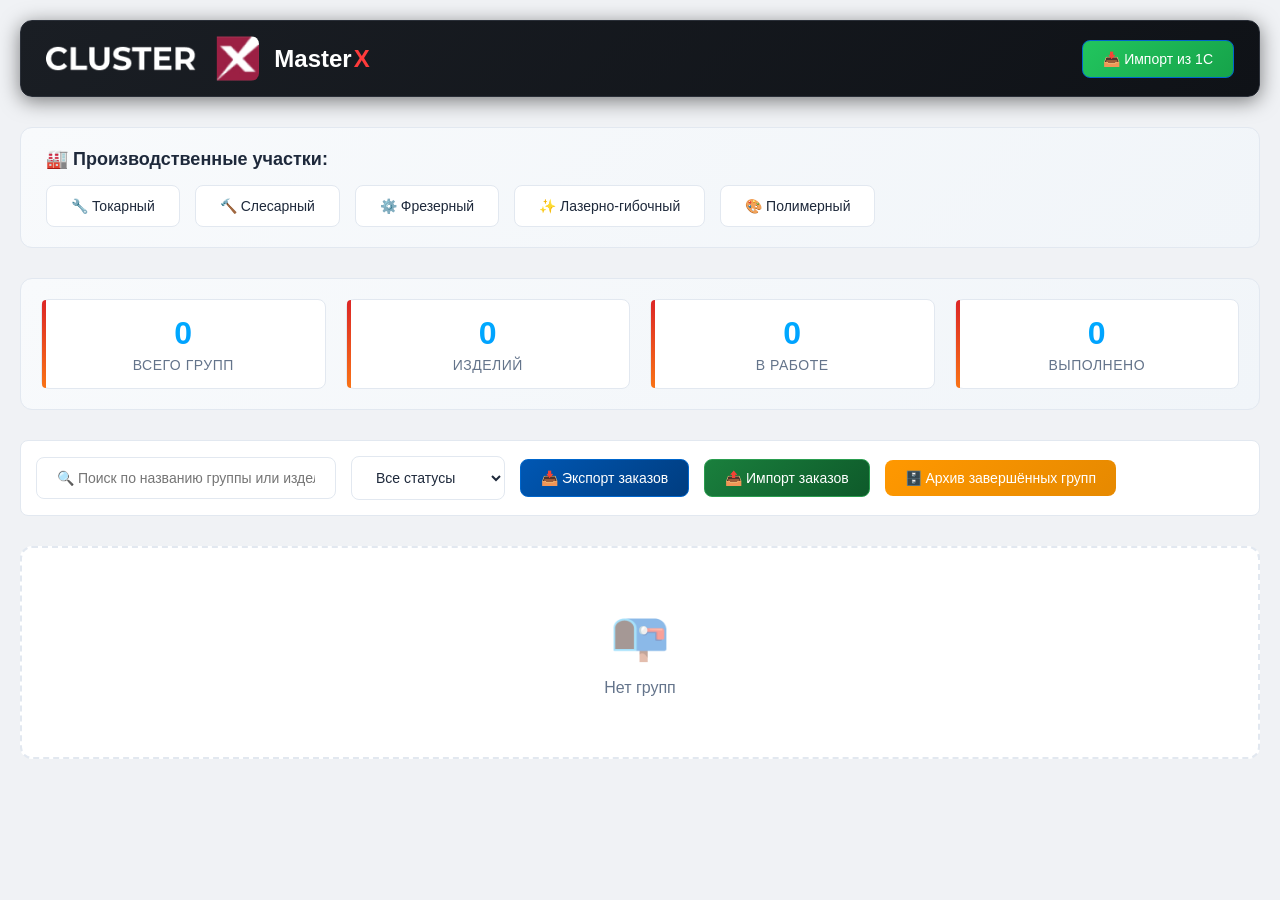
==== commit b57b6d2c: "Update index.html" ====
--- a/index.html
+++ b/index.html
@@ -591,6 +591,7 @@
                         <div class="operation-controls">
                             <div class="square-status ${squareClass}" 
                                  data-task-id="${taskId}"
+                                 onclick="event.stopPropagation(); toggleSquareStatus('${taskId}')">
                             </div>
                             <div class="action-buttons">
                                 <button class="action-btn btn-add ${buttonClass}" 
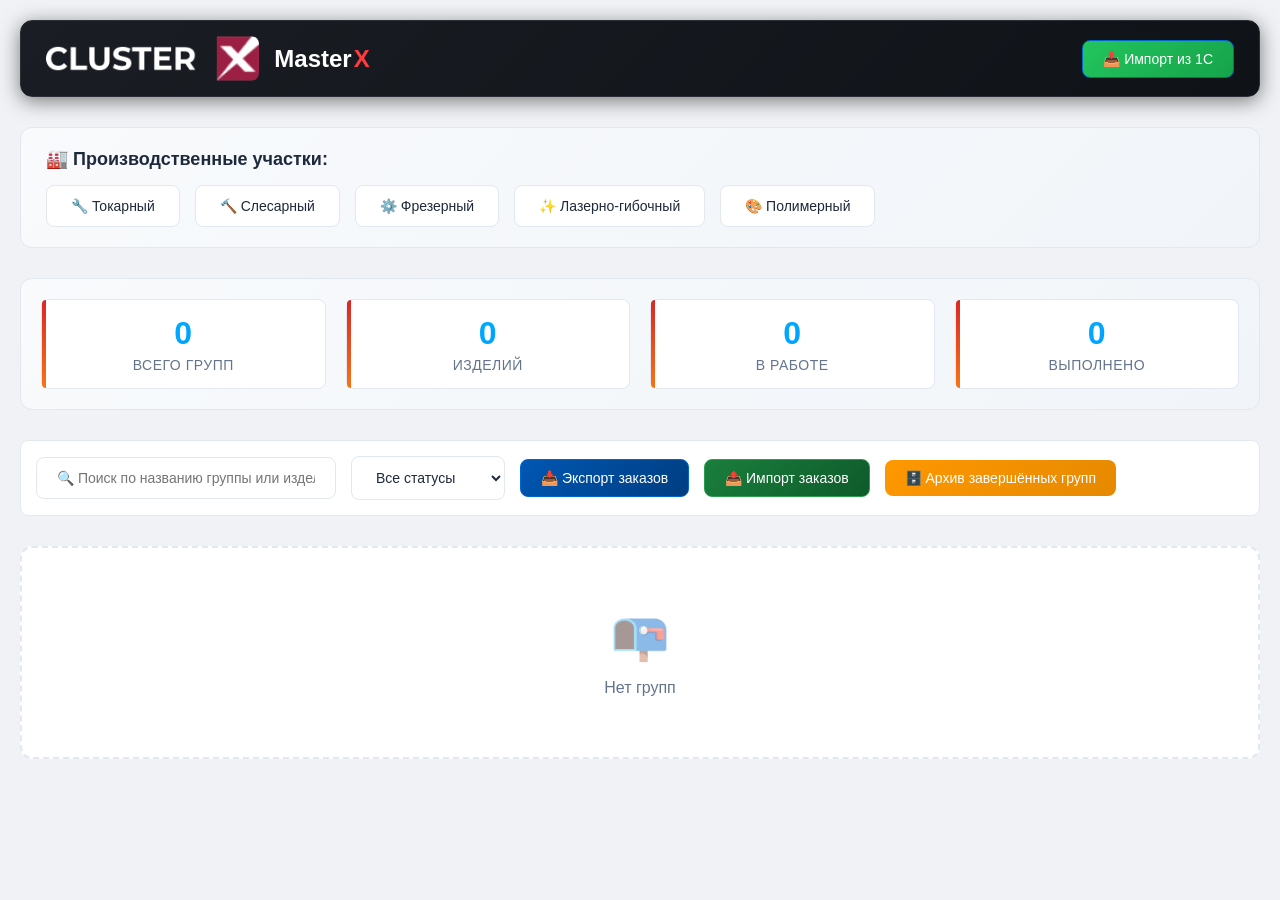
==== commit cefd10eb: "Update index.html" ====
--- a/index.html
+++ b/index.html
@@ -591,7 +591,6 @@
                         <div class="operation-controls">
                             <div class="square-status ${squareClass}" 
                                  data-task-id="${taskId}"
-                                 onclick="event.stopPropagation(); toggleSquareStatus('${taskId}')">
                             </div>
                             <div class="action-buttons">
                                 <button class="action-btn btn-add ${buttonClass}" 
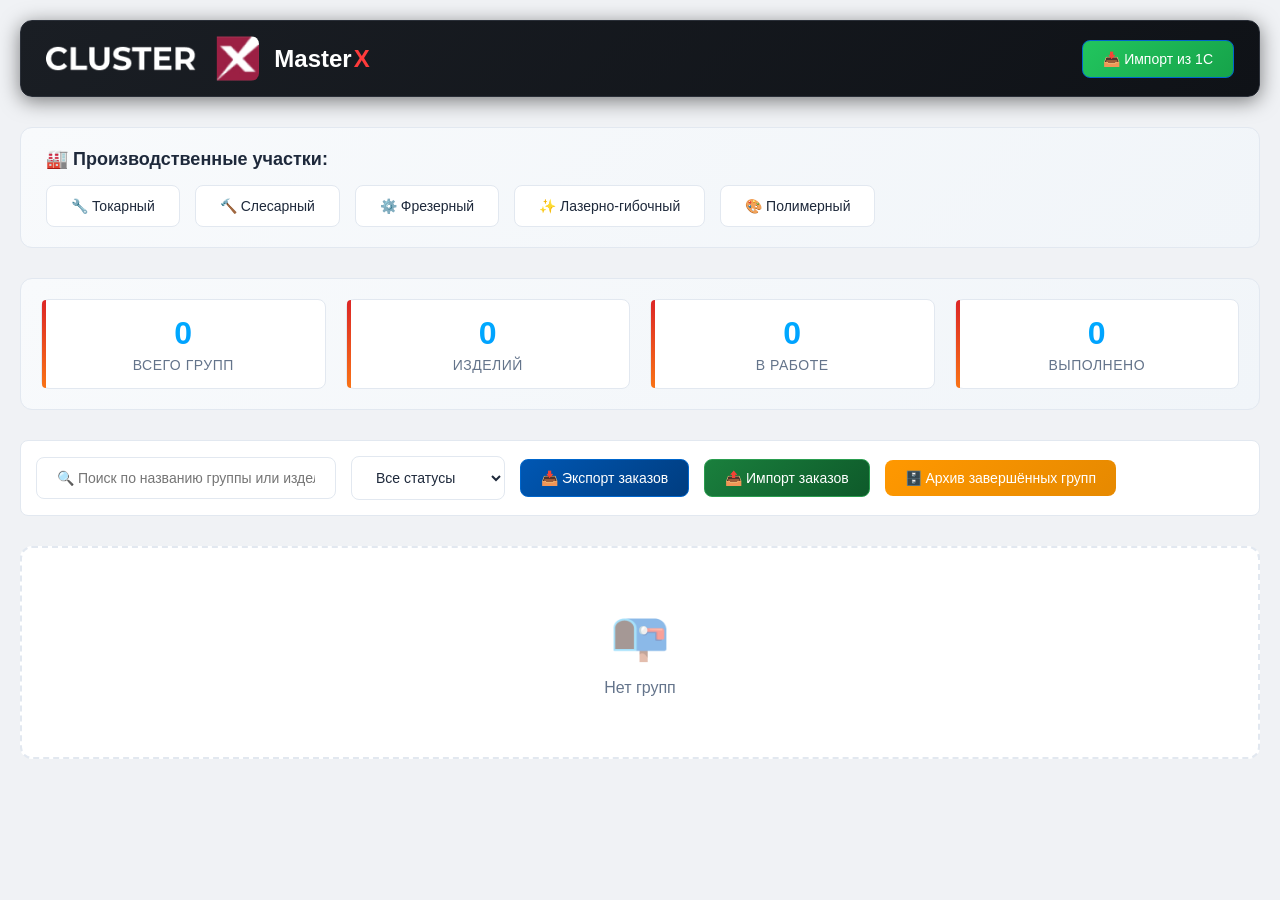
==== commit 9e634754: "Update index.html" ====
--- a/index.html
+++ b/index.html
@@ -591,6 +591,7 @@
                         <div class="operation-controls">
                             <div class="square-status ${squareClass}" 
                                  data-task-id="${taskId}"
+                                 onclick="event.stopPropagation(); toggleSquareStatus('${taskId}')">
                             </div>
                             <div class="action-buttons">
                                 <button class="action-btn btn-add ${buttonClass}" 
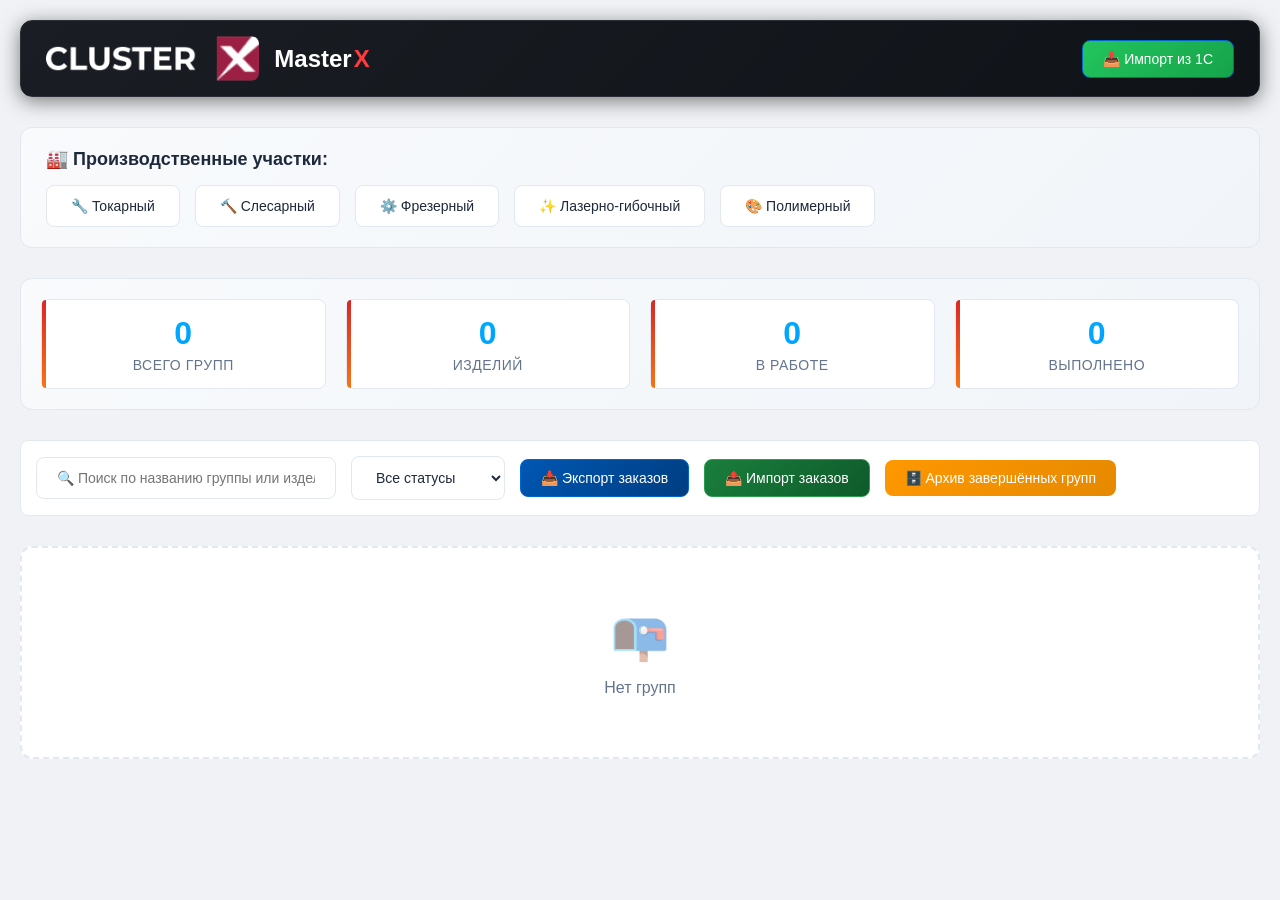
==== commit 18e2d940: "Update index.html" ====
--- a/index.html
+++ b/index.html
@@ -154,6 +154,40 @@
             </div>
         </div>
 
+        <!-- Модальное окно добавления дополнительной задачи -->
+        <div id="extraTaskModal" class="modal" style="display:none">
+            <div class="modal-content" style="max-width: 500px;">
+                <span class="close" onclick="closeExtraTaskModal()">&times;</span>
+                <h2 style="color: #dc2626; margin-bottom: 20px;">➕ Добавление дополнительной задачи</h2>
+                
+                <div class="form-group">
+                    <label>📝 Название задачи:</label>
+                    <input type="text" id="extraTaskName" placeholder="Например: Дополнительная сварка" style="width: 100%; padding: 8px; border-radius: 6px; border: 1px solid #e2e8f0;">
+                </div>
+                
+                <div class="form-group">
+                    <label>🔢 Количество (план):</label>
+                    <input type="number" id="extraTaskQuantity" value="1" min="1" step="1" style="width: 100%; padding: 8px; border-radius: 6px; border: 1px solid #e2e8f0;">
+                </div>
+                
+                <div class="form-group">
+                    <label>🏭 Участок:</label>
+                    <select id="extraTaskSite" style="width: 100%; padding: 8px; border-radius: 6px; border: 1px solid #e2e8f0;">
+                        <option value="tokarniy">🔧 Токарный</option>
+                        <option value="slesarniy">🔨 Слесарный</option>
+                        <option value="frezerniy">⚙️ Фрезерный</option>
+                        <option value="lazerno">✨ Лазерно-гибочный</option>
+                        <option value="polimerniy">🎨 Полимерный</option>
+                    </select>
+                </div>
+                
+                <div class="form-actions" style="display: flex; gap: 15px; justify-content: flex-end; margin-top: 25px; padding-top: 15px; border-top: 1px solid #e2e8f0;">
+                    <button class="btn btn-danger" onclick="closeExtraTaskModal()">✖️ Отмена</button>
+                    <button class="btn btn-success" onclick="createExtraTask()">✅ Создать задачу</button>
+                </div>
+            </div>
+        </div>
+
         <div id="ordersList" class="orders-list"></div>
     </div>
 
@@ -165,7 +199,7 @@
     <script src="js/import-from-1c.js"></script>
 
     <script>
-        // ============== ОСТАВШИЕСЯ ФУНКЦИИ (без ручного создания групп) ==============
+        // ============== ОСТАВШИЕСЯ ФУНКЦИИ ==============
         
         let productsList = [];
         let taskOperationsData = {};
@@ -504,12 +538,9 @@
 
             const operationsWithDetails = getOperationNamesWithDetails(item.product, siteKey);
 
-            if (!operationsWithDetails || operationsWithDetails.length === 0) {
-                return null;
-            }
-
             let operationsHtml = '';
             let completedCount = 0;
+            let totalCount = 0;
 
             let tasksFromStorage = [];
             const storageKey = `tasks_${siteKey}`;
@@ -518,94 +549,138 @@
                 if (saved) tasksFromStorage = JSON.parse(saved);
             } catch(e) { console.error(e); }
 
-            for (let i = 0; i < operationsWithDetails.length; i++) {
-                const opData = operationsWithDetails[i];
-                const detailName = opData.detail || '';
-                
-                const taskId = `${order.id}_${siteKey}_${itemIndex}_${i}`;
-                const operationName = opData.operation || opData;
-                const thickness = opData.thickness || '';
-                
-                let displayOperationName = operationName;
-                if (detailName) {
-                    let cleanDetailName = detailName;
-                    if (thickness) {
-                        cleanDetailName = detailName.replace(thickness, '').trim();
-                    }
-                    displayOperationName = `${operationName} (${cleanDetailName})`;
-                    if (thickness) {
-                        displayOperationName += ` ${thickness}`;
-                    }
-                }
-                
+            // ========== ОСНОВНЫЕ ОПЕРАЦИИ ==========
+            if (operationsWithDetails && operationsWithDetails.length > 0) {
+                for (let i = 0; i < operationsWithDetails.length; i++) {
+                    const opData = operationsWithDetails[i];
+                    const detailName = opData.detail || '';
+                    
+                    const taskId = `${order.id}_${siteKey}_${itemIndex}_${i}`;
+                    const operationName = opData.operation || opData;
+                    const thickness = opData.thickness || '';
+                    
+                    let displayOperationName = operationName;
+                    if (detailName) {
+                        let cleanDetailName = detailName;
+                        if (thickness) {
+                            cleanDetailName = detailName.replace(thickness, '').trim();
+                        }
+                        displayOperationName = `${operationName} (${cleanDetailName})`;
+                        if (thickness) {
+                            displayOperationName += ` ${thickness}`;
+                        }
+                    }
+                    
+                    let squareClass = '';
+                    let isAdded = false;
+                    let plannedQuantity = 1;
+                    
+                    if (detailName && item.details) {
+                        const foundDetail = item.details.find(d => d.name === detailName);
+                        if (foundDetail && foundDetail.quantity > 0) {
+                            plannedQuantity = foundDetail.quantity;
+                        }
+                    }
+                    
+                    const existingTask = tasksFromStorage.find(t => t.id === taskId);
+                    
+                    if (existingTask && existingTask.totalQuantity && plannedQuantity === 1) {
+                        plannedQuantity = existingTask.totalQuantity;
+                    }
+                    
+                    if (order.tasks && order.tasks[taskId]) {
+                        const taskStatus = order.tasks[taskId];
+                        if (taskStatus === 'green') {
+                            squareClass = 'green';
+                            isAdded = true;
+                            completedCount++;
+                        } else if (taskStatus === 'orange') {
+                            squareClass = 'orange';
+                            isAdded = true;
+                        } else if (taskStatus === 'pending' || taskStatus === '') {
+                            isAdded = true;
+                        }
+                    }
+                    
+                    if (existingTask && !isAdded) {
+                        isAdded = true;
+                        if (existingTask.status === 'completed') {
+                            squareClass = 'green';
+                            completedCount++;
+                        } else if (existingTask.status === 'in_progress') {
+                            squareClass = 'orange';
+                        }
+                    }
+                    
+                    const buttonIcon = isAdded ? '✓' : '+';
+                    const buttonClass = isAdded ? 'added' : '';
+                    
+                    operationsHtml += `
+                        <div class="operation-item">
+                            <div class="operation-info">
+                                <div class="operation-name">${escapeHtml(displayOperationName)}</div>
+                                <div class="operation-plan">📋 План: ${plannedQuantity} шт</div>
+                            </div>
+                            <div class="operation-controls">
+                                <div class="square-status ${squareClass}" data-task-id="${taskId}"></div>
+                                <div class="action-buttons">
+                                    <button class="action-btn btn-add ${buttonClass}" 
+                                            onclick="event.stopPropagation(); toggleSiteOperation(this, ${order.id}, '${siteKey}', ${itemIndex}, ${i}, '${escapeHtml(operationName)}', false)">
+                                        ${buttonIcon}
+                                    </button>
+                                    <button class="action-btn btn-priority" 
+                                            onclick="event.stopPropagation(); toggleSiteOperation(this, ${order.id}, '${siteKey}', ${itemIndex}, ${i}, '${escapeHtml(operationName)}', true)">
+                                        🔴
+                                    </button>
+                                </div>
+                            </div>
+                        </div>
+                    `;
+                    totalCount++;
+                }
+            }
+
+            // ========== ДОПОЛНИТЕЛЬНЫЕ ЗАДАЧИ ==========
+            let extraTasksHtml = '';
+            const extraTasks = (order.extraTasks || []).filter(t => t.site === siteKey);
+
+            for (const extraTask of extraTasks) {
+                const taskId = `${order.id}_${siteKey}_extra_${extraTask.id}`;
+                
+                // Получаем статус квадратика
                 let squareClass = '';
-                let isAdded = false;
-                let plannedQuantity = 1;
-                
-                if (detailName && item.details) {
-                    const foundDetail = item.details.find(d => d.name === detailName);
-                    if (foundDetail && foundDetail.quantity > 0) {
-                        plannedQuantity = foundDetail.quantity;
-                    }
-                }
-                
-                const existingTask = tasksFromStorage.find(t => t.id === taskId);
-                
-                if (existingTask && existingTask.totalQuantity && plannedQuantity === 1) {
-                    plannedQuantity = existingTask.totalQuantity;
-                }
-                
                 if (order.tasks && order.tasks[taskId]) {
-                    const taskStatus = order.tasks[taskId];
-                    if (taskStatus === 'green') {
-                        squareClass = 'green';
-                        isAdded = true;
-                        completedCount++;
-                    } else if (taskStatus === 'orange') {
-                        squareClass = 'orange';
-                        isAdded = true;
-                    } else if (taskStatus === 'pending' || taskStatus === '') {
-                        isAdded = true;
-                    }
-                }
-                
-                if (existingTask && !isAdded) {
-                    isAdded = true;
-                    if (existingTask.status === 'completed') {
-                        squareClass = 'green';
-                        completedCount++;
-                    } else if (existingTask.status === 'in_progress') {
-                        squareClass = 'orange';
-                    }
-                }
-                
-                const buttonIcon = isAdded ? '✓' : '+';
-                const buttonClass = isAdded ? 'added' : '';
-                
-                operationsHtml += `
-                    <div class="operation-item">
+                    const status = order.tasks[taskId];
+                    if (status === 'green') squareClass = 'green';
+                    else if (status === 'orange') squareClass = 'orange';
+                }
+                
+                const isOnSite = extraTask.isOnSite || false;
+                const buttonIcon = isOnSite ? '✓' : '+';
+                const buttonClass = isOnSite ? 'added' : '';
+                
+                extraTasksHtml += `
+                    <div class="operation-item extra-task">
                         <div class="operation-info">
-                            <div class="operation-name">${escapeHtml(displayOperationName)}</div>
-                            <div class="operation-plan">📋 План: ${plannedQuantity} шт</div>
+                            <div class="operation-name">➕ ${escapeHtml(extraTask.name)}</div>
+                            <div class="operation-plan">📋 План: ${extraTask.quantity} шт</div>
                         </div>
                         <div class="operation-controls">
-                            <div class="square-status ${squareClass}" 
-                                 data-task-id="${taskId}"
-                                 onclick="event.stopPropagation(); toggleSquareStatus('${taskId}')">
-                            </div>
+                            <div class="square-status ${squareClass}" data-task-id="${taskId}"></div>
                             <div class="action-buttons">
                                 <button class="action-btn btn-add ${buttonClass}" 
-                                        onclick="event.stopPropagation(); toggleSiteOperation(this, ${order.id}, '${siteKey}', ${itemIndex}, ${i}, '${escapeHtml(operationName)}', false)">
+                                        onclick="event.stopPropagation(); ${isOnSite ? `removeExtraTaskFromSite(${order.id}, '${siteKey}', ${extraTask.id})` : `addExtraTaskToSite(${order.id}, '${siteKey}', ${extraTask.id})`}">
                                     ${buttonIcon}
                                 </button>
                                 <button class="action-btn btn-priority" 
-                                        onclick="event.stopPropagation(); toggleSiteOperation(this, ${order.id}, '${siteKey}', ${itemIndex}, ${i}, '${escapeHtml(operationName)}', true)">
+                                        onclick="event.stopPropagation(); setExtraTaskPriority(${order.id}, '${siteKey}', ${extraTask.id})">
                                     🔴
                                 </button>
                             </div>
                         </div>
                     </div>
                 `;
+                totalCount++;
             }
 
             const files = order.siteFiles?.[siteKey] || [];
@@ -621,18 +696,21 @@
                 `;
             }
 
+            if (totalCount === 0) return null;
+
             return `
                 <div class="site-card">
                     <div class="site-card-header">
                         <div class="site-name">${name}</div>
                         <div class="site-stats">
-                            <span class="completed">${completedCount}</span>/<span class="total">${operationsWithDetails.length}</span>
+                            <span class="completed">${completedCount}</span>/<span class="total">${totalCount}</span>
                         </div>
                     </div>
                     <div class="site-card-content">
                         ${operationsHtml}
+                        ${extraTasksHtml}
                         <div style="display: flex; gap: 8px; margin-top: 8px;">
-                            <button class="btn-add-extra" style="flex: 1;" onclick="event.stopPropagation(); addExtraTask(${order.id}, '${siteKey}')">➕ Доп. задача</button>
+                            <button class="btn-add-extra" style="flex: 1;" onclick="event.stopPropagation(); openExtraTaskModal(${order.id}, '${siteKey}')">➕ Доп. задача</button>
                             <button class="btn-file" style="flex: 1;" onclick="event.stopPropagation(); addSiteFile(${order.id}, '${siteKey}')">📎 Добавить файл</button>
                         </div>
                         ${filesIndicatorHtml}
@@ -641,49 +719,6 @@
             `;
         }
         
-        // ============== ПЕРЕКЛЮЧЕНИЕ СТАТУСА КВАДРАТИКА ==============
-        function toggleSquareStatus(taskId) {
-            const square = document.querySelector(`.square-status[data-task-id="${taskId}"]`);
-            if (!square) return;
-            
-            let newStatus = '';
-            let newColor = '';
-            
-            if (square.classList.contains('orange')) {
-                newStatus = 'completed';
-                newColor = 'green';
-            } else if (square.classList.contains('green')) {
-                newStatus = 'pending';
-                newColor = '';
-            } else {
-                newStatus = 'in_progress';
-                newColor = 'orange';
-            }
-            
-            const parts = taskId.split('_');
-            const orderId = parseInt(parts[0]);
-            const siteKey = parts[1];
-            
-            const orders = loadOrdersFromStorage();
-            const order = orders.find(o => o.id === orderId);
-            if (order) {
-                if (!order.tasks) order.tasks = {};
-                order.tasks[taskId] = newColor;
-                saveOrdersToStorage(orders);
-                
-                const storageKey = `tasks_${siteKey}`;
-                const tasks = JSON.parse(localStorage.getItem(storageKey) || '[]');
-                const taskIndex = tasks.findIndex(t => t.id === taskId);
-                if (taskIndex !== -1) {
-                    tasks[taskIndex].status = newStatus;
-                    localStorage.setItem(storageKey, JSON.stringify(tasks));
-                }
-                
-                renderOrdersList();
-                updateStatistics();
-            }
-        }
-
         // ============== ПЕРЕКЛЮЧЕНИЕ ОПЕРАЦИИ ==============
         function toggleSiteOperation(button, orderId, siteKey, itemIndex, opIndex, operationName, isPriority = false) {
             const orders = loadOrdersFromStorage();
@@ -802,6 +837,200 @@
 
             renderOrdersList();
             updateStatistics();
+        }
+
+        // ============== ДОПОЛНИТЕЛЬНЫЕ ЗАДАЧИ ==============
+
+        let currentExtraTaskOrderId = null;
+        let currentExtraTaskSiteKey = null;
+
+        function openExtraTaskModal(orderId, siteKey) {
+            currentExtraTaskOrderId = orderId;
+            currentExtraTaskSiteKey = siteKey;
+            
+            const modal = document.getElementById('extraTaskModal');
+            if (!modal) return;
+            
+            document.getElementById('extraTaskName').value = '';
+            document.getElementById('extraTaskQuantity').value = '1';
+            document.getElementById('extraTaskSite').value = siteKey;
+            
+            modal.style.display = 'block';
+        }
+
+        function closeExtraTaskModal() {
+            const modal = document.getElementById('extraTaskModal');
+            if (modal) modal.style.display = 'none';
+            currentExtraTaskOrderId = null;
+            currentExtraTaskSiteKey = null;
+        }
+
+        function createExtraTask() {
+            const taskName = document.getElementById('extraTaskName')?.value.trim();
+            const quantity = parseInt(document.getElementById('extraTaskQuantity')?.value) || 1;
+            const siteKey = document.getElementById('extraTaskSite')?.value;
+            
+            if (!taskName) {
+                alert('Введите название задачи');
+                return;
+            }
+            
+            if (quantity < 1) {
+                alert('Количество должно быть не менее 1');
+                return;
+            }
+            
+            const orders = loadOrdersFromStorage();
+            const order = orders.find(o => o.id == currentExtraTaskOrderId);
+            
+            if (!order) {
+                alert('Группа не найдена');
+                closeExtraTaskModal();
+                return;
+            }
+            
+            const extraTaskId = Date.now();
+            const taskId = `${order.id}_${siteKey}_extra_${extraTaskId}`;
+            
+            if (!order.extraTasks) order.extraTasks = [];
+            order.extraTasks.push({
+                id: extraTaskId,
+                name: taskName,
+                quantity: quantity,
+                site: siteKey,
+                createdAt: new Date().toISOString(),
+                isOnSite: false
+            });
+            
+            if (!order.tasks) order.tasks = {};
+            order.tasks[taskId] = 'pending';
+            
+            const orderIndex = orders.findIndex(o => o.id == currentExtraTaskOrderId);
+            orders[orderIndex] = order;
+            saveOrdersToStorage(orders);
+            
+            closeExtraTaskModal();
+            renderOrdersList();
+            updateStatistics();
+            
+            alert(`✅ Дополнительная задача "${taskName}" создана!\n📌 Нажмите "+" чтобы отправить на участок.`);
+        }
+
+        function addExtraTaskToSite(orderId, siteKey, extraTaskId) {
+            const orders = loadOrdersFromStorage();
+            const order = orders.find(o => o.id == orderId);
+            
+            if (!order) {
+                alert('Группа не найдена');
+                return;
+            }
+            
+            const extraTask = order.extraTasks.find(t => t.id == extraTaskId);
+            if (!extraTask) {
+                alert('Задача не найдена');
+                return;
+            }
+            
+            if (extraTask.isOnSite) {
+                alert('Задача уже на участке');
+                return;
+            }
+            
+            const taskId = `${order.id}_${siteKey}_extra_${extraTask.id}`;
+            const storageKey = `tasks_${siteKey}`;
+            let existingTasks = JSON.parse(localStorage.getItem(storageKey) || '[]');
+            
+            if (existingTasks.some(t => t.id === taskId)) {
+                alert('Задача уже существует на участке');
+                return;
+            }
+            
+            const newTask = {
+                id: taskId,
+                orderId: order.id,
+                itemIndex: -1,
+                orderNumber: order.number,
+                product: extraTask.name,
+                size: 'Доп. задача',
+                sizeQuantity: 1,
+                totalQuantity: extraTask.quantity,
+                completedQuantity: 0,
+                operation: extraTask.name,
+                detail: '',
+                thickness: '',
+                ral: '',
+                texture: '',
+                index: -1,
+                status: 'pending',
+                executors: [],
+                date: new Date().toISOString().split('T')[0],
+                isExtra: true,
+                extraTaskId: extraTask.id,
+                createdAt: new Date().toISOString(),
+                isPriority: false
+            };
+            
+            existingTasks.push(newTask);
+            localStorage.setItem(storageKey, JSON.stringify(existingTasks));
+            
+            extraTask.isOnSite = true;
+            extraTask.addedToSiteAt = new Date().toISOString();
+            
+            const orderIndex = orders.findIndex(o => o.id == orderId);
+            orders[orderIndex] = order;
+            saveOrdersToStorage(orders);
+            
+            renderOrdersList();
+            updateStatistics();
+            
+            alert(`✅ Задача "${extraTask.name}" отправлена на участок!`);
+        }
+
+        function removeExtraTaskFromSite(orderId, siteKey, extraTaskId) {
+            if (!confirm('Удалить дополнительную задачу с участка?')) return;
+            
+            const orders = loadOrdersFromStorage();
+            const order = orders.find(o => o.id == orderId);
+            
+            if (!order) return;
+            
+            const extraTask = order.extraTasks.find(t => t.id == extraTaskId);
+            if (!extraTask) return;
+            
+            const taskId = `${order.id}_${siteKey}_extra_${extraTask.id}`;
+            const storageKey = `tasks_${siteKey}`;
+            let tasks = JSON.parse(localStorage.getItem(storageKey) || '[]');
+            
+            tasks = tasks.filter(t => t.id !== taskId);
+            localStorage.setItem(storageKey, JSON.stringify(tasks));
+            
+            extraTask.isOnSite = false;
+            extraTask.removedFromSiteAt = new Date().toISOString();
+            
+            const orderIndex = orders.findIndex(o => o.id == orderId);
+            orders[orderIndex] = order;
+            saveOrdersToStorage(orders);
+            
+            renderOrdersList();
+            updateStatistics();
+            
+            alert(`✅ Задача "${extraTask.name}" удалена с участка`);
+        }
+
+        function setExtraTaskPriority(orderId, siteKey, extraTaskId) {
+            const storageKey = `tasks_${siteKey}`;
+            let tasks = JSON.parse(localStorage.getItem(storageKey) || '[]');
+            
+            const taskId = `${orderId}_${siteKey}_extra_${extraTaskId}`;
+            const taskIndex = tasks.findIndex(t => t.id === taskId);
+            
+            if (taskIndex !== -1) {
+                tasks[taskIndex].isPriority = !tasks[taskIndex].isPriority;
+                localStorage.setItem(storageKey, JSON.stringify(tasks));
+                alert(tasks[taskIndex].isPriority ? '🔴 Задача отмечена как приоритетная' : '⚪ Приоритет снят');
+            }
+            
+            renderOrdersList();
         }
 
         // ============== СИНХРОНИЗАЦИЯ ЗАДАЧ ==============
@@ -868,81 +1097,74 @@
         }
 
         function createGroupOrder() {
-    console.log('🔍 createGroupOrder вызвана');
-    
-    // Пробуем получить название группы из разных мест
-    let groupName = '';
-    
-    // Сначала пробуем из поля импорта
-    const importGroupName = document.getElementById('importGroupName');
-    if (importGroupName && importGroupName.value) {
-        groupName = importGroupName.value.trim();
-    }
-    
-    // Если нет, пробуем из старого поля (на всякий случай)
-    if (!groupName) {
-        const oldGroupName = document.getElementById('groupNameInput');
-        if (oldGroupName && oldGroupName.value) {
-            groupName = oldGroupName.value.trim();
-        }
-    }
-    
-    if (!groupName) {
-        alert('Введите название группы');
-        return;
-    }
-    
-    if (!window.tempItemsList || window.tempItemsList.length === 0) {
-        alert('Добавьте хотя бы одно изделие');
-        return;
-    }
-    
-    const orders = loadOrdersFromStorage();
-    const newOrder = {
-        id: Date.now(),
-        groupName: groupName,
-        date: new Date().toISOString().split('T')[0],
-        number: generateOrderNumber(),
-        items: JSON.parse(JSON.stringify(window.tempItemsList)),
-        status: 'active',
-        tasks: {},
-        extraTasks: [],
-        siteFiles: {}
-    };
-    
-    orders.push(newOrder);
-    saveOrdersToStorage(orders);
-    
-    // Создаём задачи для заказа
-    if (typeof createTasksForOrder === 'function') {
-        createTasksForOrder(newOrder);
-    }
-    
-    // Закрываем модальное окно импорта
-    const importModal = document.getElementById('importModal');
-    if (importModal) importModal.style.display = 'none';
-    
-    // Обновляем отображение
-    if (typeof renderOrdersList === 'function') {
-        renderOrdersList();
-    }
-    if (typeof updateStatistics === 'function') {
-        updateStatistics();
-    }
-    
-    alert(`✅ Группа "${groupName}" успешно создана!`);
-    
-    // Очищаем временные данные
-    window.tempItemsList = [];
-}
-
-function generateOrderNumber() {
-    const date = new Date();
-    const year = date.getFullYear().toString().slice(-2);
-    const month = (date.getMonth() + 1).toString().padStart(2, '0');
-    const day = date.getDate().toString().padStart(2, '0');
-    return `${day}.${month}.${year}`;
-}
+            console.log('🔍 createGroupOrder вызвана');
+            
+            let groupName = '';
+            
+            const importGroupName = document.getElementById('importGroupName');
+            if (importGroupName && importGroupName.value) {
+                groupName = importGroupName.value.trim();
+            }
+            
+            if (!groupName) {
+                const oldGroupName = document.getElementById('groupNameInput');
+                if (oldGroupName && oldGroupName.value) {
+                    groupName = oldGroupName.value.trim();
+                }
+            }
+            
+            if (!groupName) {
+                alert('Введите название группы');
+                return;
+            }
+            
+            if (!window.tempItemsList || window.tempItemsList.length === 0) {
+                alert('Добавьте хотя бы одно изделие');
+                return;
+            }
+            
+            const orders = loadOrdersFromStorage();
+            const newOrder = {
+                id: Date.now(),
+                groupName: groupName,
+                date: new Date().toISOString().split('T')[0],
+                number: generateOrderNumber(),
+                items: JSON.parse(JSON.stringify(window.tempItemsList)),
+                status: 'active',
+                tasks: {},
+                extraTasks: [],
+                siteFiles: {}
+            };
+            
+            orders.push(newOrder);
+            saveOrdersToStorage(orders);
+            
+            if (typeof createTasksForOrder === 'function') {
+                createTasksForOrder(newOrder);
+            }
+            
+            const importModal = document.getElementById('importModal');
+            if (importModal) importModal.style.display = 'none';
+            
+            if (typeof renderOrdersList === 'function') {
+                renderOrdersList();
+            }
+            if (typeof updateStatistics === 'function') {
+                updateStatistics();
+            }
+            
+            alert(`✅ Группа "${groupName}" успешно создана!`);
+            
+            window.tempItemsList = [];
+        }
+
+        function generateOrderNumber() {
+            const date = new Date();
+            const year = date.getFullYear().toString().slice(-2);
+            const month = (date.getMonth() + 1).toString().padStart(2, '0');
+            const day = date.getDate().toString().padStart(2, '0');
+            return `${day}.${month}.${year}`;
+        }
 
         // ============== ОТОБРАЖЕНИЕ СПИСКА ГРУПП ==============
         function renderOrdersList() {
@@ -1921,33 +2143,6 @@
             alert(`✅ Статистика времени экспортирована в файл: time_stats.csv`);
         }
 
-        function addExtraTask(orderId, siteKey) {
-            const taskDescription = prompt('Введите описание дополнительной задачи:');
-            if (!taskDescription) return;
-
-            let orders = loadOrdersFromStorage();
-            const order = orders.find(o => o.id == orderId);
-
-            if (!order) {
-                alert('Группа не найдена');
-                return;
-            }
-
-            if (!order.extraTasks) order.extraTasks = [];
-
-            order.extraTasks.push({
-                title: taskDescription,
-                description: taskDescription,
-                site: siteKey,
-                createdAt: new Date().toISOString()
-            });
-
-            saveOrdersToStorage(orders);
-            renderOrdersList();
-            updateStatistics();
-            alert('✅ Дополнительная задача добавлена');
-        }
-
         function deleteOrder(orderId) {
             if (!confirm('Удалить группу? Все связанные задачи также будут удалены.')) return;
 
@@ -2389,21 +2584,17 @@
                 return;
             }
             
-            // Открываем модальное окно импорта
             openImportModal();
             
-            // Заполняем название группы
             const groupNameInput = document.getElementById('importGroupName');
             if (groupNameInput) {
                 groupNameInput.value = order.groupName;
             }
             
-            // Очищаем старые данные
             parsedImportItems = [];
             selectedVersions = {};
             detailsData = {};
             
-            // Конвертируем существующие изделия в формат импорта
             for (let i = 0; i < order.items.length; i++) {
                 const item = order.items[i];
                 
@@ -2422,7 +2613,6 @@
                 
                 selectedVersions[i] = item.product;
                 
-                // Сохраняем детали
                 if (item.details && item.details.length > 0) {
                     detailsData[i] = item.details.map(d => ({
                         ...d,
@@ -2434,14 +2624,11 @@
                 }
             }
             
-            // Перерисовываем интерфейс и загружаем детали
             renderImportItemsWithData(parsedImportItems);
             
-            // Показываем блок с найденными изделиями
             const previewContainer = document.getElementById('importPreviewContainer');
             if (previewContainer) previewContainer.style.display = 'block';
             
-            // Меняем кнопку на "Сохранить изменения"
             const confirmBtn = document.getElementById('confirmImportBtn');
             if (confirmBtn) {
                 confirmBtn.textContent = '💾 Сохранить изменения';
@@ -2538,16 +2725,12 @@
             
             container.innerHTML = html;
             
-            // ============== ОБРАБОТЧИКИ ДЛЯ РЕДАКТИРОВАНИЯ ==============
-            
-            // 1. Редактирование количества
             document.querySelectorAll('.edit-quantity').forEach(input => {
                 input.addEventListener('change', function() {
                     const index = parseInt(this.dataset.index);
                     const newQuantity = parseInt(this.value) || 0;
                     if (parsedImportItems[index]) {
                         parsedImportItems[index].quantity = newQuantity;
-                        console.log(`Количество для ${parsedImportItems[index].originalName} изменено на: ${newQuantity}`);
                         const productName = selectedVersions[index];
                         if (productName && parsedImportItems[index].type === 'product') {
                             loadAndRenderDetails(index, productName, newQuantity, parsedImportItems[index].selectedSize);
@@ -2556,31 +2739,26 @@
                 });
             });
             
-            // 2. Редактирование RAL
             document.querySelectorAll('.edit-ral').forEach(input => {
                 input.addEventListener('change', function() {
                     const index = parseInt(this.dataset.index);
                     const newRal = this.value.trim();
                     if (parsedImportItems[index]) {
                         parsedImportItems[index].ral = newRal || null;
-                        console.log(`RAL для ${parsedImportItems[index].originalName} изменён на: ${newRal || '?'}`);
                     }
                 });
             });
             
-            // 3. Редактирование текстуры
             document.querySelectorAll('.edit-texture').forEach(input => {
                 input.addEventListener('change', function() {
                     const index = parseInt(this.dataset.index);
                     const newTexture = this.value.trim();
                     if (parsedImportItems[index]) {
                         parsedImportItems[index].texture = newTexture || null;
-                        console.log(`Текстура для ${parsedImportItems[index].originalName} изменена на: ${newTexture || '?'}`);
                     }
                 });
             });
             
-            // 4. Обработчики для выбора версии
             document.querySelectorAll('.version-select').forEach(select => {
                 select.addEventListener('change', function() {
                     const index = parseInt(this.dataset.index);
@@ -2611,7 +2789,6 @@
                     }
                 });
                 
-                // Если уже есть выбранная версия, загружаем размеры и детали
                 if (select.value) {
                     const index = parseInt(select.dataset.index);
                     const value = select.value;
@@ -2633,7 +2810,6 @@
                 }
             });
             
-            // 5. Обработчики для выбора размера
             document.querySelectorAll('.size-select').forEach(select => {
                 select.addEventListener('change', function() {
                     const index = parseInt(this.dataset.index);
@@ -2648,7 +2824,6 @@
                 });
             });
             
-            // 6. Обработчики для выбора толщины (кронштейны и лиры)
             document.querySelectorAll('.thickness-select').forEach(select => {
                 select.addEventListener('change', function() {
                     const index = parseInt(this.dataset.index);
@@ -2658,7 +2833,6 @@
                     
                     if (productName) {
                         selectedVersions[index] = productName;
-                        console.log(`Выбран: ${productName} (${itemType})`);
                     } else {
                         delete selectedVersions[index];
                     }
@@ -2667,9 +2841,6 @@
         }
 
         async function saveEditedGroup(orderId) {
-            console.log('💾 saveEditedGroup вызвана, orderId:', orderId);
-            
-            // Проверяем, что все изделия имеют выбранную конфигурацию
             const missingConfigs = [];
             for (let i = 0; i < parsedImportItems.length; i++) {
                 if (!selectedVersions[i]) {
@@ -2695,7 +2866,6 @@
             if (confirmBtn) confirmBtn.disabled = true;
             
             try {
-                // Формируем обновлённый список изделий
                 const updatedItems = [];
                 
                 for (let i = 0; i < parsedImportItems.length; i++) {
@@ -2733,7 +2903,6 @@
                     });
                 }
                 
-                // Обновляем заказ
                 const orders = loadOrdersFromStorage();
                 const orderIndex = orders.findIndex(o => o.id == orderId);
                 
@@ -2751,7 +2920,6 @@
                 
                 saveOrdersToStorage(orders);
                 
-                // Пересоздаём задачи
                 if (typeof createTasksForOrder === 'function') {
                     createTasksForOrder(orders[orderIndex]);
                 }
@@ -2767,7 +2935,6 @@
                 
                 alert(`✅ Группа "${groupName}" успешно обновлена!`);
                 
-                // Восстанавливаем кнопку
                 if (confirmBtn) {
                     confirmBtn.textContent = '✅ Сформировать группу';
                     confirmBtn.onclick = confirmImport;
@@ -2992,7 +3159,6 @@
         
         document.addEventListener('DOMContentLoaded', initMainPage);
         
-        // Экспорт функций в глобальную область
         window.openImportModal = openImportModal;
         window.closeImportModal = closeImportModal;
         window.analyzeImportFile = analyzeImportFile;
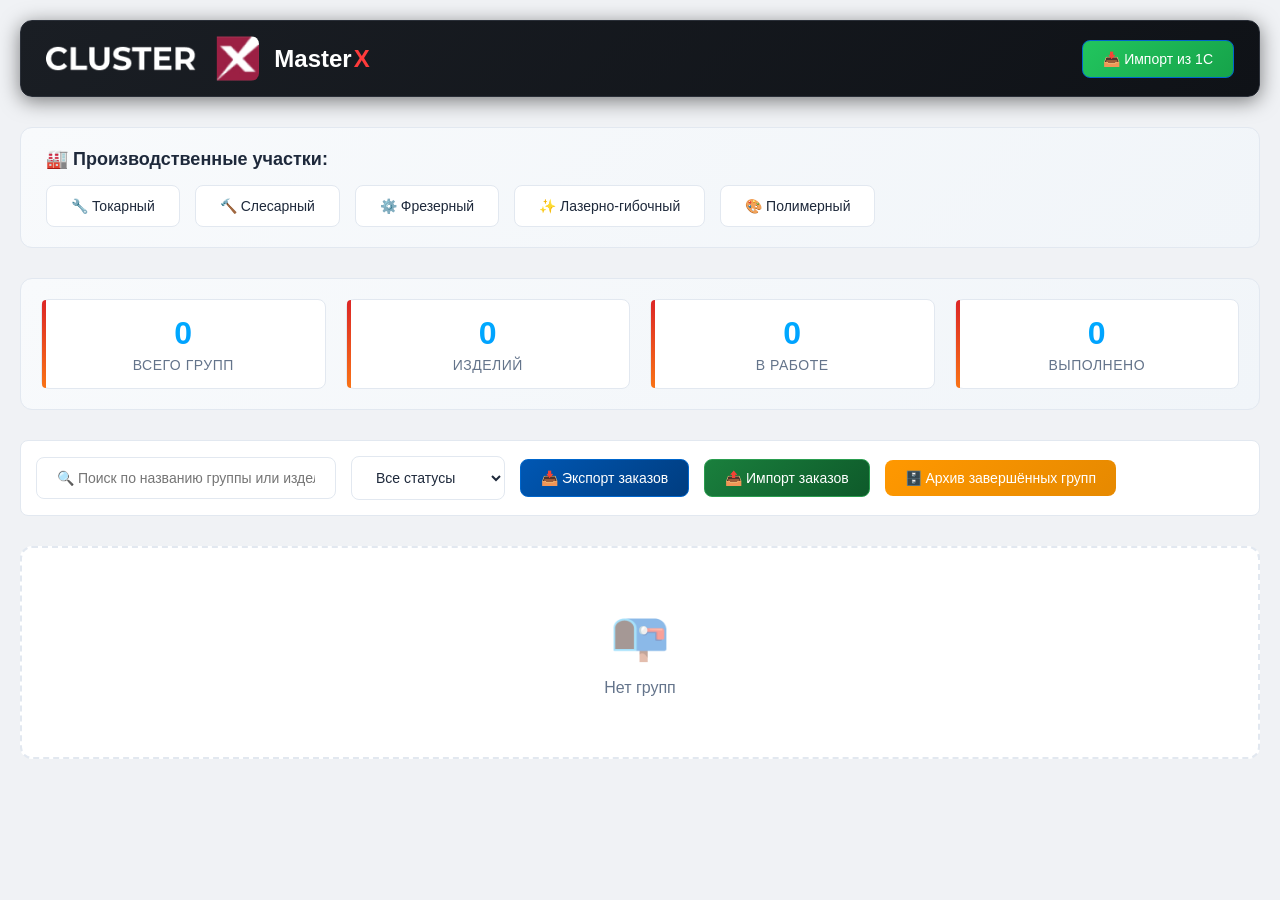
==== commit b3de0ff6: "Update index.html" ====
--- a/index.html
+++ b/index.html
@@ -156,37 +156,37 @@
 
         <!-- Модальное окно добавления дополнительной задачи -->
         <div id="extraTaskModal" class="modal" style="display:none">
-            <div class="modal-content" style="max-width: 500px;">
-                <span class="close" onclick="closeExtraTaskModal()">&times;</span>
-                <h2 style="color: #dc2626; margin-bottom: 20px;">➕ Добавление дополнительной задачи</h2>
-                
-                <div class="form-group">
-                    <label>📝 Название задачи:</label>
-                    <input type="text" id="extraTaskName" placeholder="Например: Дополнительная сварка" style="width: 100%; padding: 8px; border-radius: 6px; border: 1px solid #e2e8f0;">
-                </div>
-                
-                <div class="form-group">
-                    <label>🔢 Количество (план):</label>
-                    <input type="number" id="extraTaskQuantity" value="1" min="1" step="1" style="width: 100%; padding: 8px; border-radius: 6px; border: 1px solid #e2e8f0;">
-                </div>
-                
-                <div class="form-group">
-                    <label>🏭 Участок:</label>
-                    <select id="extraTaskSite" style="width: 100%; padding: 8px; border-radius: 6px; border: 1px solid #e2e8f0;">
-                        <option value="tokarniy">🔧 Токарный</option>
-                        <option value="slesarniy">🔨 Слесарный</option>
-                        <option value="frezerniy">⚙️ Фрезерный</option>
-                        <option value="lazerno">✨ Лазерно-гибочный</option>
-                        <option value="polimerniy">🎨 Полимерный</option>
-                    </select>
-                </div>
-                
-                <div class="form-actions" style="display: flex; gap: 15px; justify-content: flex-end; margin-top: 25px; padding-top: 15px; border-top: 1px solid #e2e8f0;">
-                    <button class="btn btn-danger" onclick="closeExtraTaskModal()">✖️ Отмена</button>
-                    <button class="btn btn-success" onclick="createExtraTask()">✅ Создать задачу</button>
-                </div>
-            </div>
+    <div class="modal-content" style="max-width: 500px;">
+        <span class="close" onclick="closeExtraTaskModal()">&times;</span>
+        <h2 style="color: #dc2626; margin-bottom: 20px;">➕ Добавление дополнительной задачи</h2>
+        
+        <div class="form-group">
+            <label>📝 Название задачи:</label>
+            <input type="text" id="extraTaskName" placeholder="Например: Дополнительная сварка" style="width: 100%; padding: 8px; border-radius: 6px; border: 1px solid #e2e8f0;">
         </div>
+        
+        <div class="form-group">
+            <label>🔢 Количество (план):</label>
+            <input type="number" id="extraTaskQuantity" value="1" min="1" step="1" style="width: 100%; padding: 8px; border-radius: 6px; border: 1px solid #e2e8f0;">
+        </div>
+        
+        <div class="form-group">
+            <label>🏭 Участок:</label>
+            <select id="extraTaskSite" style="width: 100%; padding: 8px; border-radius: 6px; border: 1px solid #e2e8f0;">
+                <option value="tokarniy">🔧 Токарный</option>
+                <option value="slesarniy">🔨 Слесарный</option>
+                <option value="frezerniy">⚙️ Фрезерный</option>
+                <option value="lazerno">✨ Лазерно-гибочный</option>
+                <option value="polimerniy">🎨 Полимерный</option>
+            </select>
+        </div>
+        
+        <div class="form-actions" style="display: flex; gap: 15px; justify-content: flex-end; margin-top: 25px; padding-top: 15px; border-top: 1px solid #e2e8f0;">
+            <button class="btn btn-danger" onclick="closeExtraTaskModal()">✖️ Отмена</button>
+            <button class="btn btn-success" onclick="createExtraTask()">✅ Создать задачу</button>
+        </div>
+    </div>
+</div>
 
         <div id="ordersList" class="orders-list"></div>
     </div>
@@ -642,46 +642,53 @@
 
             // ========== ДОПОЛНИТЕЛЬНЫЕ ЗАДАЧИ ==========
             let extraTasksHtml = '';
-            const extraTasks = (order.extraTasks || []).filter(t => t.site === siteKey);
-
-            for (const extraTask of extraTasks) {
-                const taskId = `${order.id}_${siteKey}_extra_${extraTask.id}`;
-                
-                // Получаем статус квадратика
-                let squareClass = '';
-                if (order.tasks && order.tasks[taskId]) {
-                    const status = order.tasks[taskId];
-                    if (status === 'green') squareClass = 'green';
-                    else if (status === 'orange') squareClass = 'orange';
-                }
-                
-                const isOnSite = extraTask.isOnSite || false;
-                const buttonIcon = isOnSite ? '✓' : '+';
-                const buttonClass = isOnSite ? 'added' : '';
-                
-                extraTasksHtml += `
-                    <div class="operation-item extra-task">
-                        <div class="operation-info">
-                            <div class="operation-name">➕ ${escapeHtml(extraTask.name)}</div>
-                            <div class="operation-plan">📋 План: ${extraTask.quantity} шт</div>
-                        </div>
-                        <div class="operation-controls">
-                            <div class="square-status ${squareClass}" data-task-id="${taskId}"></div>
-                            <div class="action-buttons">
-                                <button class="action-btn btn-add ${buttonClass}" 
-                                        onclick="event.stopPropagation(); ${isOnSite ? `removeExtraTaskFromSite(${order.id}, '${siteKey}', ${extraTask.id})` : `addExtraTaskToSite(${order.id}, '${siteKey}', ${extraTask.id})`}">
-                                    ${buttonIcon}
-                                </button>
-                                <button class="action-btn btn-priority" 
-                                        onclick="event.stopPropagation(); setExtraTaskPriority(${order.id}, '${siteKey}', ${extraTask.id})">
-                                    🔴
-                                </button>
-                            </div>
-                        </div>
-                    </div>
-                `;
-                totalCount++;
-            }
+const extraTasks = (order.extraTasks || []).filter(t => t.site === siteKey);
+
+for (const task of extraTasks) {
+    const taskId = `${order.id}_${siteKey}_extra_${task.id}`;
+    let squareClass = '';
+    let onSite = task.onSite;
+    
+    // Проверяем статус если задача на участке
+    if (onSite) {
+        const storageKey = `tasks_${siteKey}`;
+        const tasksFromStorage = JSON.parse(localStorage.getItem(storageKey) || '[]');
+        const existingTask = tasksFromStorage.find(t => t.id === taskId);
+        if (existingTask) {
+            if (existingTask.status === 'completed') squareClass = 'green';
+            else if (existingTask.status === 'in_progress') squareClass = 'orange';
+        }
+    }
+    
+    if (onSite) {
+        extraTasksHtml += `
+            <div class="operation-item extra-task">
+                <div class="operation-info">
+                    <div class="operation-name">➕ ${escapeHtml(task.name)}</div>
+                    <div class="operation-plan">📋 План: ${task.quantity} шт</div>
+                </div>
+                <div class="operation-controls">
+                    <div class="square-status ${squareClass}"></div>
+                    <button class="action-btn btn-add added" onclick="event.stopPropagation(); removeExtraTaskFromSite(${order.id}, '${siteKey}', ${task.id})">✓</button>
+                    <button class="action-btn btn-priority">🔴</button>
+                </div>
+            </div>
+        `;
+    } else {
+        extraTasksHtml += `
+            <div class="operation-item extra-task pending">
+                <div class="operation-info">
+                    <div class="operation-name">➕ ${escapeHtml(task.name)}</div>
+                    <div class="operation-plan">📋 План: ${task.quantity} шт</div>
+                </div>
+                <div class="operation-controls">
+                    <button class="action-btn btn-add" onclick="event.stopPropagation(); addExtraTaskToSite(${order.id}, '${siteKey}', ${task.id})">+</button>
+                    <button class="action-btn btn-priority">🔴</button>
+                </div>
+            </div>
+        `;
+    }
+}
 
             const files = order.siteFiles?.[siteKey] || [];
             const hasFiles = files.length > 0;
@@ -842,180 +849,117 @@
         // ============== ДОПОЛНИТЕЛЬНЫЕ ЗАДАЧИ ==============
 
         let currentExtraTaskOrderId = null;
-        let currentExtraTaskSiteKey = null;
-
-        function openExtraTaskModal(orderId, siteKey) {
-            currentExtraTaskOrderId = orderId;
-            currentExtraTaskSiteKey = siteKey;
-            
-            const modal = document.getElementById('extraTaskModal');
-            if (!modal) return;
-            
-            document.getElementById('extraTaskName').value = '';
-            document.getElementById('extraTaskQuantity').value = '1';
-            document.getElementById('extraTaskSite').value = siteKey;
-            
-            modal.style.display = 'block';
-        }
-
-        function closeExtraTaskModal() {
-            const modal = document.getElementById('extraTaskModal');
-            if (modal) modal.style.display = 'none';
-            currentExtraTaskOrderId = null;
-            currentExtraTaskSiteKey = null;
-        }
-
-        function createExtraTask() {
-            const taskName = document.getElementById('extraTaskName')?.value.trim();
-            const quantity = parseInt(document.getElementById('extraTaskQuantity')?.value) || 1;
-            const siteKey = document.getElementById('extraTaskSite')?.value;
-            
-            if (!taskName) {
-                alert('Введите название задачи');
-                return;
-            }
-            
-            if (quantity < 1) {
-                alert('Количество должно быть не менее 1');
-                return;
-            }
-            
-            const orders = loadOrdersFromStorage();
-            const order = orders.find(o => o.id == currentExtraTaskOrderId);
-            
-            if (!order) {
-                alert('Группа не найдена');
-                closeExtraTaskModal();
-                return;
-            }
-            
-            const extraTaskId = Date.now();
-            const taskId = `${order.id}_${siteKey}_extra_${extraTaskId}`;
-            
-            if (!order.extraTasks) order.extraTasks = [];
-            order.extraTasks.push({
-                id: extraTaskId,
-                name: taskName,
-                quantity: quantity,
-                site: siteKey,
-                createdAt: new Date().toISOString(),
-                isOnSite: false
-            });
-            
-            if (!order.tasks) order.tasks = {};
-            order.tasks[taskId] = 'pending';
-            
-            const orderIndex = orders.findIndex(o => o.id == currentExtraTaskOrderId);
-            orders[orderIndex] = order;
-            saveOrdersToStorage(orders);
-            
-            closeExtraTaskModal();
-            renderOrdersList();
-            updateStatistics();
-            
-            alert(`✅ Дополнительная задача "${taskName}" создана!\n📌 Нажмите "+" чтобы отправить на участок.`);
-        }
-
-        function addExtraTaskToSite(orderId, siteKey, extraTaskId) {
-            const orders = loadOrdersFromStorage();
-            const order = orders.find(o => o.id == orderId);
-            
-            if (!order) {
-                alert('Группа не найдена');
-                return;
-            }
-            
-            const extraTask = order.extraTasks.find(t => t.id == extraTaskId);
-            if (!extraTask) {
-                alert('Задача не найдена');
-                return;
-            }
-            
-            if (extraTask.isOnSite) {
-                alert('Задача уже на участке');
-                return;
-            }
-            
-            const taskId = `${order.id}_${siteKey}_extra_${extraTask.id}`;
-            const storageKey = `tasks_${siteKey}`;
-            let existingTasks = JSON.parse(localStorage.getItem(storageKey) || '[]');
-            
-            if (existingTasks.some(t => t.id === taskId)) {
-                alert('Задача уже существует на участке');
-                return;
-            }
-            
-            const newTask = {
-                id: taskId,
-                orderId: order.id,
-                itemIndex: -1,
-                orderNumber: order.number,
-                product: extraTask.name,
-                size: 'Доп. задача',
-                sizeQuantity: 1,
-                totalQuantity: extraTask.quantity,
-                completedQuantity: 0,
-                operation: extraTask.name,
-                detail: '',
-                thickness: '',
-                ral: '',
-                texture: '',
-                index: -1,
-                status: 'pending',
-                executors: [],
-                date: new Date().toISOString().split('T')[0],
-                isExtra: true,
-                extraTaskId: extraTask.id,
-                createdAt: new Date().toISOString(),
-                isPriority: false
-            };
-            
-            existingTasks.push(newTask);
-            localStorage.setItem(storageKey, JSON.stringify(existingTasks));
-            
-            extraTask.isOnSite = true;
-            extraTask.addedToSiteAt = new Date().toISOString();
-            
-            const orderIndex = orders.findIndex(o => o.id == orderId);
-            orders[orderIndex] = order;
-            saveOrdersToStorage(orders);
-            
-            renderOrdersList();
-            updateStatistics();
-            
-            alert(`✅ Задача "${extraTask.name}" отправлена на участок!`);
-        }
-
-        function removeExtraTaskFromSite(orderId, siteKey, extraTaskId) {
-            if (!confirm('Удалить дополнительную задачу с участка?')) return;
-            
-            const orders = loadOrdersFromStorage();
-            const order = orders.find(o => o.id == orderId);
-            
-            if (!order) return;
-            
-            const extraTask = order.extraTasks.find(t => t.id == extraTaskId);
-            if (!extraTask) return;
-            
-            const taskId = `${order.id}_${siteKey}_extra_${extraTask.id}`;
-            const storageKey = `tasks_${siteKey}`;
-            let tasks = JSON.parse(localStorage.getItem(storageKey) || '[]');
-            
-            tasks = tasks.filter(t => t.id !== taskId);
-            localStorage.setItem(storageKey, JSON.stringify(tasks));
-            
-            extraTask.isOnSite = false;
-            extraTask.removedFromSiteAt = new Date().toISOString();
-            
-            const orderIndex = orders.findIndex(o => o.id == orderId);
-            orders[orderIndex] = order;
-            saveOrdersToStorage(orders);
-            
-            renderOrdersList();
-            updateStatistics();
-            
-            alert(`✅ Задача "${extraTask.name}" удалена с участка`);
-        }
+
+function openExtraTaskModal(orderId, siteKey) {
+    currentExtraTaskOrderId = orderId;
+    const modal = document.getElementById('extraTaskModal');
+    if (!modal) return;
+    
+    document.getElementById('extraTaskName').value = '';
+    document.getElementById('extraTaskQuantity').value = '1';
+    document.getElementById('extraTaskSite').value = siteKey;
+    modal.style.display = 'block';
+}
+
+function closeExtraTaskModal() {
+    const modal = document.getElementById('extraTaskModal');
+    if (modal) modal.style.display = 'none';
+    currentExtraTaskOrderId = null;
+}
+
+function createExtraTask() {
+    const taskName = document.getElementById('extraTaskName')?.value.trim();
+    const quantity = parseInt(document.getElementById('extraTaskQuantity')?.value) || 1;
+    const siteKey = document.getElementById('extraTaskSite')?.value;
+    
+    if (!taskName) { alert('Введите название задачи'); return; }
+    if (quantity < 1) { alert('Количество должно быть не менее 1'); return; }
+    
+    const orders = loadOrdersFromStorage();
+    const order = orders.find(o => o.id == currentExtraTaskOrderId);
+    if (!order) { alert('Группа не найдена'); closeExtraTaskModal(); return; }
+    
+    if (!order.extraTasks) order.extraTasks = [];
+    
+    order.extraTasks.push({
+        id: Date.now(),
+        name: taskName,
+        quantity: quantity,
+        site: siteKey,
+        createdAt: new Date().toISOString(),
+        onSite: false
+    });
+    
+    saveOrdersToStorage(orders);
+    closeExtraTaskModal();
+    renderOrdersList();
+    alert(`✅ Задача "${taskName}" создана! Нажмите + чтобы отправить на участок.`);
+}
+
+function addExtraTaskToSite(orderId, siteKey, taskId) {
+    const orders = loadOrdersFromStorage();
+    const order = orders.find(o => o.id == orderId);
+    if (!order) return;
+    
+    const task = order.extraTasks.find(t => t.id == taskId);
+    if (!task || task.onSite) return;
+    
+    // Создаём задачу на участке
+    const storageKey = `tasks_${siteKey}`;
+    let tasks = JSON.parse(localStorage.getItem(storageKey) || '[]');
+    
+    const newTask = {
+        id: `${order.id}_${siteKey}_extra_${task.id}`,
+        orderId: order.id,
+        itemIndex: -1,
+        orderNumber: order.number,
+        product: task.name,
+        size: 'Доп. задача',
+        sizeQuantity: 1,
+        totalQuantity: task.quantity,
+        completedQuantity: 0,
+        operation: task.name,
+        detail: '',
+        thickness: '',
+        ral: '',
+        texture: '',
+        index: -1,
+        status: 'pending',
+        executors: [],
+        date: new Date().toISOString().split('T')[0],
+        isExtra: true,
+        createdAt: new Date().toISOString()
+    };
+    
+    tasks.push(newTask);
+    localStorage.setItem(storageKey, JSON.stringify(tasks));
+    
+    task.onSite = true;
+    saveOrdersToStorage(orders);
+    renderOrdersList();
+    alert(`✅ Задача "${task.name}" на участке!`);
+}
+
+function removeExtraTaskFromSite(orderId, siteKey, taskId) {
+    if (!confirm('Удалить задачу с участка?')) return;
+    
+    const orders = loadOrdersFromStorage();
+    const order = orders.find(o => o.id == orderId);
+    if (!order) return;
+    
+    const task = order.extraTasks.find(t => t.id == taskId);
+    if (!task) return;
+    
+    const storageKey = `tasks_${siteKey}`;
+    let tasks = JSON.parse(localStorage.getItem(storageKey) || '[]');
+    tasks = tasks.filter(t => t.id !== `${order.id}_${siteKey}_extra_${task.id}`);
+    localStorage.setItem(storageKey, JSON.stringify(tasks));
+    
+    task.onSite = false;
+    saveOrdersToStorage(orders);
+    renderOrdersList();
+    alert(`✅ Задача "${task.name}" удалена с участка`);
+}
 
         function setExtraTaskPriority(orderId, siteKey, extraTaskId) {
             const storageKey = `tasks_${siteKey}`;
--- a/css/style.css
+++ b/css/style.css
@@ -162,6 +162,27 @@
 .btn-sm {
     padding: 4px 10px;
     font-size: 12px;
+}
+
+/* Дополнительные задачи */
+.operation-item.extra-task {
+    background: #fef3c7;
+    border-left: 3px solid #f59e0b;
+    margin-top: 8px;
+    border-radius: 6px;
+}
+
+.operation-item.extra-task .operation-name {
+    color: #b45309;
+}
+
+.btn-add-extra {
+    background: linear-gradient(135deg, #f59e0b, #d97706);
+    color: white;
+    border: none;
+    border-radius: 6px;
+    padding: 6px 12px;
+    cursor: pointer;
 }
 
 /* ============== КНОПКИ ДОБАВЛЕНИЯ ОПЕРАЦИЙ (КВАДРАТИКИ) ============== */
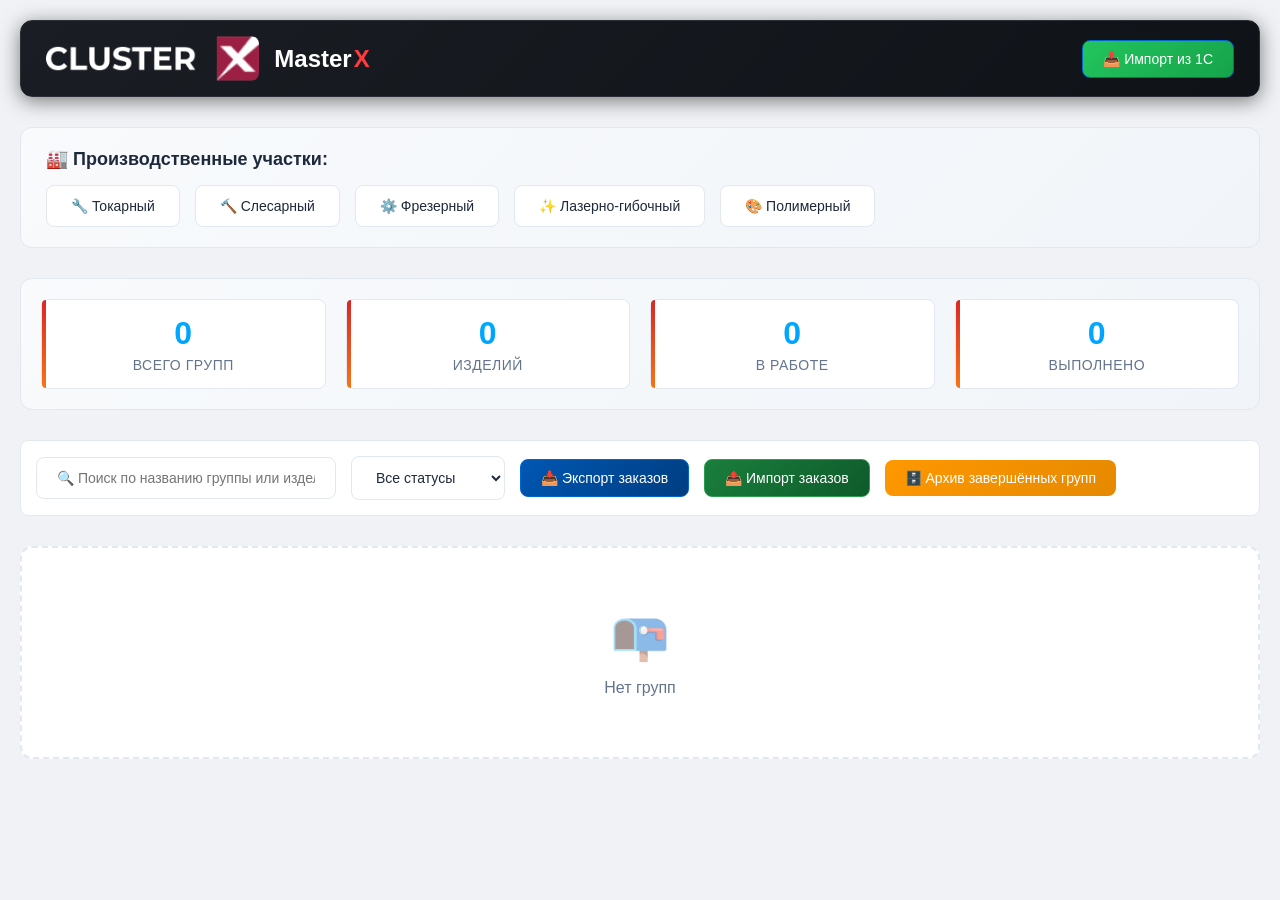
==== commit 50fba076: "Update index.html" ====
--- a/index.html
+++ b/index.html
@@ -154,40 +154,6 @@
             </div>
         </div>
 
-        <!-- Модальное окно добавления дополнительной задачи -->
-        <div id="extraTaskModal" class="modal" style="display:none">
-    <div class="modal-content" style="max-width: 500px;">
-        <span class="close" onclick="closeExtraTaskModal()">&times;</span>
-        <h2 style="color: #dc2626; margin-bottom: 20px;">➕ Добавление дополнительной задачи</h2>
-        
-        <div class="form-group">
-            <label>📝 Название задачи:</label>
-            <input type="text" id="extraTaskName" placeholder="Например: Дополнительная сварка" style="width: 100%; padding: 8px; border-radius: 6px; border: 1px solid #e2e8f0;">
-        </div>
-        
-        <div class="form-group">
-            <label>🔢 Количество (план):</label>
-            <input type="number" id="extraTaskQuantity" value="1" min="1" step="1" style="width: 100%; padding: 8px; border-radius: 6px; border: 1px solid #e2e8f0;">
-        </div>
-        
-        <div class="form-group">
-            <label>🏭 Участок:</label>
-            <select id="extraTaskSite" style="width: 100%; padding: 8px; border-radius: 6px; border: 1px solid #e2e8f0;">
-                <option value="tokarniy">🔧 Токарный</option>
-                <option value="slesarniy">🔨 Слесарный</option>
-                <option value="frezerniy">⚙️ Фрезерный</option>
-                <option value="lazerno">✨ Лазерно-гибочный</option>
-                <option value="polimerniy">🎨 Полимерный</option>
-            </select>
-        </div>
-        
-        <div class="form-actions" style="display: flex; gap: 15px; justify-content: flex-end; margin-top: 25px; padding-top: 15px; border-top: 1px solid #e2e8f0;">
-            <button class="btn btn-danger" onclick="closeExtraTaskModal()">✖️ Отмена</button>
-            <button class="btn btn-success" onclick="createExtraTask()">✅ Создать задачу</button>
-        </div>
-    </div>
-</div>
-
         <div id="ordersList" class="orders-list"></div>
     </div>
 
@@ -199,7 +165,7 @@
     <script src="js/import-from-1c.js"></script>
 
     <script>
-        // ============== ОСТАВШИЕСЯ ФУНКЦИИ ==============
+        // ============== ОСТАВШИЕСЯ ФУНКЦИИ (без ручного создания групп) ==============
         
         let productsList = [];
         let taskOperationsData = {};
@@ -538,9 +504,12 @@
 
             const operationsWithDetails = getOperationNamesWithDetails(item.product, siteKey);
 
+            if (!operationsWithDetails || operationsWithDetails.length === 0) {
+                return null;
+            }
+
             let operationsHtml = '';
             let completedCount = 0;
-            let totalCount = 0;
 
             let tasksFromStorage = [];
             const storageKey = `tasks_${siteKey}`;
@@ -549,146 +518,95 @@
                 if (saved) tasksFromStorage = JSON.parse(saved);
             } catch(e) { console.error(e); }
 
-            // ========== ОСНОВНЫЕ ОПЕРАЦИИ ==========
-            if (operationsWithDetails && operationsWithDetails.length > 0) {
-                for (let i = 0; i < operationsWithDetails.length; i++) {
-                    const opData = operationsWithDetails[i];
-                    const detailName = opData.detail || '';
-                    
-                    const taskId = `${order.id}_${siteKey}_${itemIndex}_${i}`;
-                    const operationName = opData.operation || opData;
-                    const thickness = opData.thickness || '';
-                    
-                    let displayOperationName = operationName;
-                    if (detailName) {
-                        let cleanDetailName = detailName;
-                        if (thickness) {
-                            cleanDetailName = detailName.replace(thickness, '').trim();
-                        }
-                        displayOperationName = `${operationName} (${cleanDetailName})`;
-                        if (thickness) {
-                            displayOperationName += ` ${thickness}`;
-                        }
-                    }
-                    
-                    let squareClass = '';
-                    let isAdded = false;
-                    let plannedQuantity = 1;
-                    
-                    if (detailName && item.details) {
-                        const foundDetail = item.details.find(d => d.name === detailName);
-                        if (foundDetail && foundDetail.quantity > 0) {
-                            plannedQuantity = foundDetail.quantity;
-                        }
-                    }
-                    
-                    const existingTask = tasksFromStorage.find(t => t.id === taskId);
-                    
-                    if (existingTask && existingTask.totalQuantity && plannedQuantity === 1) {
-                        plannedQuantity = existingTask.totalQuantity;
-                    }
-                    
-                    if (order.tasks && order.tasks[taskId]) {
-                        const taskStatus = order.tasks[taskId];
-                        if (taskStatus === 'green') {
-                            squareClass = 'green';
-                            isAdded = true;
-                            completedCount++;
-                        } else if (taskStatus === 'orange') {
-                            squareClass = 'orange';
-                            isAdded = true;
-                        } else if (taskStatus === 'pending' || taskStatus === '') {
-                            isAdded = true;
-                        }
-                    }
-                    
-                    if (existingTask && !isAdded) {
+            for (let i = 0; i < operationsWithDetails.length; i++) {
+                const opData = operationsWithDetails[i];
+                const detailName = opData.detail || '';
+                
+                const taskId = `${order.id}_${siteKey}_${itemIndex}_${i}`;
+                const operationName = opData.operation || opData;
+                const thickness = opData.thickness || '';
+                
+                let displayOperationName = operationName;
+                if (detailName) {
+                    let cleanDetailName = detailName;
+                    if (thickness) {
+                        cleanDetailName = detailName.replace(thickness, '').trim();
+                    }
+                    displayOperationName = `${operationName} (${cleanDetailName})`;
+                    if (thickness) {
+                        displayOperationName += ` ${thickness}`;
+                    }
+                }
+                
+                let squareClass = '';
+                let isAdded = false;
+                let plannedQuantity = 1;
+                
+                if (detailName && item.details) {
+                    const foundDetail = item.details.find(d => d.name === detailName);
+                    if (foundDetail && foundDetail.quantity > 0) {
+                        plannedQuantity = foundDetail.quantity;
+                    }
+                }
+                
+                const existingTask = tasksFromStorage.find(t => t.id === taskId);
+                
+                if (existingTask && existingTask.totalQuantity && plannedQuantity === 1) {
+                    plannedQuantity = existingTask.totalQuantity;
+                }
+                
+                if (order.tasks && order.tasks[taskId]) {
+                    const taskStatus = order.tasks[taskId];
+                    if (taskStatus === 'green') {
+                        squareClass = 'green';
                         isAdded = true;
-                        if (existingTask.status === 'completed') {
-                            squareClass = 'green';
-                            completedCount++;
-                        } else if (existingTask.status === 'in_progress') {
-                            squareClass = 'orange';
-                        }
-                    }
-                    
-                    const buttonIcon = isAdded ? '✓' : '+';
-                    const buttonClass = isAdded ? 'added' : '';
-                    
-                    operationsHtml += `
-                        <div class="operation-item">
-                            <div class="operation-info">
-                                <div class="operation-name">${escapeHtml(displayOperationName)}</div>
-                                <div class="operation-plan">📋 План: ${plannedQuantity} шт</div>
+                        completedCount++;
+                    } else if (taskStatus === 'orange') {
+                        squareClass = 'orange';
+                        isAdded = true;
+                    } else if (taskStatus === 'pending' || taskStatus === '') {
+                        isAdded = true;
+                    }
+                }
+                
+                if (existingTask && !isAdded) {
+                    isAdded = true;
+                    if (existingTask.status === 'completed') {
+                        squareClass = 'green';
+                        completedCount++;
+                    } else if (existingTask.status === 'in_progress') {
+                        squareClass = 'orange';
+                    }
+                }
+                
+                const buttonIcon = isAdded ? '✓' : '+';
+                const buttonClass = isAdded ? 'added' : '';
+                
+                operationsHtml += `
+                    <div class="operation-item">
+                        <div class="operation-info">
+                            <div class="operation-name">${escapeHtml(displayOperationName)}</div>
+                            <div class="operation-plan">📋 План: ${plannedQuantity} шт</div>
+                        </div>
+                        <div class="operation-controls">
+                            <div class="square-status ${squareClass}" 
+                                 data-task-id="${taskId}"
+                                 onclick="event.stopPropagation(); toggleSquareStatus('${taskId}')">
                             </div>
-                            <div class="operation-controls">
-                                <div class="square-status ${squareClass}" data-task-id="${taskId}"></div>
-                                <div class="action-buttons">
-                                    <button class="action-btn btn-add ${buttonClass}" 
-                                            onclick="event.stopPropagation(); toggleSiteOperation(this, ${order.id}, '${siteKey}', ${itemIndex}, ${i}, '${escapeHtml(operationName)}', false)">
-                                        ${buttonIcon}
-                                    </button>
-                                    <button class="action-btn btn-priority" 
-                                            onclick="event.stopPropagation(); toggleSiteOperation(this, ${order.id}, '${siteKey}', ${itemIndex}, ${i}, '${escapeHtml(operationName)}', true)">
-                                        🔴
-                                    </button>
-                                </div>
+                            <div class="action-buttons">
+                                <button class="action-btn btn-add ${buttonClass}" 
+                                        onclick="event.stopPropagation(); toggleSiteOperation(this, ${order.id}, '${siteKey}', ${itemIndex}, ${i}, '${escapeHtml(operationName)}', false)">
+                                    ${buttonIcon}
+                                </button>
+                                <button class="action-btn btn-priority" 
+                                        onclick="event.stopPropagation(); toggleSiteOperation(this, ${order.id}, '${siteKey}', ${itemIndex}, ${i}, '${escapeHtml(operationName)}', true)">
+                                    🔴
+                                </button>
                             </div>
                         </div>
-                    `;
-                    totalCount++;
-                }
-            }
-
-            // ========== ДОПОЛНИТЕЛЬНЫЕ ЗАДАЧИ ==========
-            let extraTasksHtml = '';
-const extraTasks = (order.extraTasks || []).filter(t => t.site === siteKey);
-
-for (const task of extraTasks) {
-    const taskId = `${order.id}_${siteKey}_extra_${task.id}`;
-    let squareClass = '';
-    let onSite = task.onSite;
-    
-    // Проверяем статус если задача на участке
-    if (onSite) {
-        const storageKey = `tasks_${siteKey}`;
-        const tasksFromStorage = JSON.parse(localStorage.getItem(storageKey) || '[]');
-        const existingTask = tasksFromStorage.find(t => t.id === taskId);
-        if (existingTask) {
-            if (existingTask.status === 'completed') squareClass = 'green';
-            else if (existingTask.status === 'in_progress') squareClass = 'orange';
-        }
-    }
-    
-    if (onSite) {
-        extraTasksHtml += `
-            <div class="operation-item extra-task">
-                <div class="operation-info">
-                    <div class="operation-name">➕ ${escapeHtml(task.name)}</div>
-                    <div class="operation-plan">📋 План: ${task.quantity} шт</div>
-                </div>
-                <div class="operation-controls">
-                    <div class="square-status ${squareClass}"></div>
-                    <button class="action-btn btn-add added" onclick="event.stopPropagation(); removeExtraTaskFromSite(${order.id}, '${siteKey}', ${task.id})">✓</button>
-                    <button class="action-btn btn-priority">🔴</button>
-                </div>
-            </div>
-        `;
-    } else {
-        extraTasksHtml += `
-            <div class="operation-item extra-task pending">
-                <div class="operation-info">
-                    <div class="operation-name">➕ ${escapeHtml(task.name)}</div>
-                    <div class="operation-plan">📋 План: ${task.quantity} шт</div>
-                </div>
-                <div class="operation-controls">
-                    <button class="action-btn btn-add" onclick="event.stopPropagation(); addExtraTaskToSite(${order.id}, '${siteKey}', ${task.id})">+</button>
-                    <button class="action-btn btn-priority">🔴</button>
-                </div>
-            </div>
-        `;
-    }
-}
+                    </div>
+                `;
+            }
 
             const files = order.siteFiles?.[siteKey] || [];
             const hasFiles = files.length > 0;
@@ -703,21 +621,18 @@
                 `;
             }
 
-            if (totalCount === 0) return null;
-
             return `
                 <div class="site-card">
                     <div class="site-card-header">
                         <div class="site-name">${name}</div>
                         <div class="site-stats">
-                            <span class="completed">${completedCount}</span>/<span class="total">${totalCount}</span>
+                            <span class="completed">${completedCount}</span>/<span class="total">${operationsWithDetails.length}</span>
                         </div>
                     </div>
                     <div class="site-card-content">
                         ${operationsHtml}
-                        ${extraTasksHtml}
                         <div style="display: flex; gap: 8px; margin-top: 8px;">
-                            <button class="btn-add-extra" style="flex: 1;" onclick="event.stopPropagation(); openExtraTaskModal(${order.id}, '${siteKey}')">➕ Доп. задача</button>
+                            <button class="btn-add-extra" style="flex: 1;" onclick="event.stopPropagation(); addExtraTask(${order.id}, '${siteKey}')">➕ Доп. задача</button>
                             <button class="btn-file" style="flex: 1;" onclick="event.stopPropagation(); addSiteFile(${order.id}, '${siteKey}')">📎 Добавить файл</button>
                         </div>
                         ${filesIndicatorHtml}
@@ -726,6 +641,49 @@
             `;
         }
         
+        // ============== ПЕРЕКЛЮЧЕНИЕ СТАТУСА КВАДРАТИКА ==============
+        function toggleSquareStatus(taskId) {
+            const square = document.querySelector(`.square-status[data-task-id="${taskId}"]`);
+            if (!square) return;
+            
+            let newStatus = '';
+            let newColor = '';
+            
+            if (square.classList.contains('orange')) {
+                newStatus = 'completed';
+                newColor = 'green';
+            } else if (square.classList.contains('green')) {
+                newStatus = 'pending';
+                newColor = '';
+            } else {
+                newStatus = 'in_progress';
+                newColor = 'orange';
+            }
+            
+            const parts = taskId.split('_');
+            const orderId = parseInt(parts[0]);
+            const siteKey = parts[1];
+            
+            const orders = loadOrdersFromStorage();
+            const order = orders.find(o => o.id === orderId);
+            if (order) {
+                if (!order.tasks) order.tasks = {};
+                order.tasks[taskId] = newColor;
+                saveOrdersToStorage(orders);
+                
+                const storageKey = `tasks_${siteKey}`;
+                const tasks = JSON.parse(localStorage.getItem(storageKey) || '[]');
+                const taskIndex = tasks.findIndex(t => t.id === taskId);
+                if (taskIndex !== -1) {
+                    tasks[taskIndex].status = newStatus;
+                    localStorage.setItem(storageKey, JSON.stringify(tasks));
+                }
+                
+                renderOrdersList();
+                updateStatistics();
+            }
+        }
+
         // ============== ПЕРЕКЛЮЧЕНИЕ ОПЕРАЦИИ ==============
         function toggleSiteOperation(button, orderId, siteKey, itemIndex, opIndex, operationName, isPriority = false) {
             const orders = loadOrdersFromStorage();
@@ -844,137 +802,6 @@
 
             renderOrdersList();
             updateStatistics();
-        }
-
-        // ============== ДОПОЛНИТЕЛЬНЫЕ ЗАДАЧИ ==============
-
-        let currentExtraTaskOrderId = null;
-
-function openExtraTaskModal(orderId, siteKey) {
-    currentExtraTaskOrderId = orderId;
-    const modal = document.getElementById('extraTaskModal');
-    if (!modal) return;
-    
-    document.getElementById('extraTaskName').value = '';
-    document.getElementById('extraTaskQuantity').value = '1';
-    document.getElementById('extraTaskSite').value = siteKey;
-    modal.style.display = 'block';
-}
-
-function closeExtraTaskModal() {
-    const modal = document.getElementById('extraTaskModal');
-    if (modal) modal.style.display = 'none';
-    currentExtraTaskOrderId = null;
-}
-
-function createExtraTask() {
-    const taskName = document.getElementById('extraTaskName')?.value.trim();
-    const quantity = parseInt(document.getElementById('extraTaskQuantity')?.value) || 1;
-    const siteKey = document.getElementById('extraTaskSite')?.value;
-    
-    if (!taskName) { alert('Введите название задачи'); return; }
-    if (quantity < 1) { alert('Количество должно быть не менее 1'); return; }
-    
-    const orders = loadOrdersFromStorage();
-    const order = orders.find(o => o.id == currentExtraTaskOrderId);
-    if (!order) { alert('Группа не найдена'); closeExtraTaskModal(); return; }
-    
-    if (!order.extraTasks) order.extraTasks = [];
-    
-    order.extraTasks.push({
-        id: Date.now(),
-        name: taskName,
-        quantity: quantity,
-        site: siteKey,
-        createdAt: new Date().toISOString(),
-        onSite: false
-    });
-    
-    saveOrdersToStorage(orders);
-    closeExtraTaskModal();
-    renderOrdersList();
-    alert(`✅ Задача "${taskName}" создана! Нажмите + чтобы отправить на участок.`);
-}
-
-function addExtraTaskToSite(orderId, siteKey, taskId) {
-    const orders = loadOrdersFromStorage();
-    const order = orders.find(o => o.id == orderId);
-    if (!order) return;
-    
-    const task = order.extraTasks.find(t => t.id == taskId);
-    if (!task || task.onSite) return;
-    
-    // Создаём задачу на участке
-    const storageKey = `tasks_${siteKey}`;
-    let tasks = JSON.parse(localStorage.getItem(storageKey) || '[]');
-    
-    const newTask = {
-        id: `${order.id}_${siteKey}_extra_${task.id}`,
-        orderId: order.id,
-        itemIndex: -1,
-        orderNumber: order.number,
-        product: task.name,
-        size: 'Доп. задача',
-        sizeQuantity: 1,
-        totalQuantity: task.quantity,
-        completedQuantity: 0,
-        operation: task.name,
-        detail: '',
-        thickness: '',
-        ral: '',
-        texture: '',
-        index: -1,
-        status: 'pending',
-        executors: [],
-        date: new Date().toISOString().split('T')[0],
-        isExtra: true,
-        createdAt: new Date().toISOString()
-    };
-    
-    tasks.push(newTask);
-    localStorage.setItem(storageKey, JSON.stringify(tasks));
-    
-    task.onSite = true;
-    saveOrdersToStorage(orders);
-    renderOrdersList();
-    alert(`✅ Задача "${task.name}" на участке!`);
-}
-
-function removeExtraTaskFromSite(orderId, siteKey, taskId) {
-    if (!confirm('Удалить задачу с участка?')) return;
-    
-    const orders = loadOrdersFromStorage();
-    const order = orders.find(o => o.id == orderId);
-    if (!order) return;
-    
-    const task = order.extraTasks.find(t => t.id == taskId);
-    if (!task) return;
-    
-    const storageKey = `tasks_${siteKey}`;
-    let tasks = JSON.parse(localStorage.getItem(storageKey) || '[]');
-    tasks = tasks.filter(t => t.id !== `${order.id}_${siteKey}_extra_${task.id}`);
-    localStorage.setItem(storageKey, JSON.stringify(tasks));
-    
-    task.onSite = false;
-    saveOrdersToStorage(orders);
-    renderOrdersList();
-    alert(`✅ Задача "${task.name}" удалена с участка`);
-}
-
-        function setExtraTaskPriority(orderId, siteKey, extraTaskId) {
-            const storageKey = `tasks_${siteKey}`;
-            let tasks = JSON.parse(localStorage.getItem(storageKey) || '[]');
-            
-            const taskId = `${orderId}_${siteKey}_extra_${extraTaskId}`;
-            const taskIndex = tasks.findIndex(t => t.id === taskId);
-            
-            if (taskIndex !== -1) {
-                tasks[taskIndex].isPriority = !tasks[taskIndex].isPriority;
-                localStorage.setItem(storageKey, JSON.stringify(tasks));
-                alert(tasks[taskIndex].isPriority ? '🔴 Задача отмечена как приоритетная' : '⚪ Приоритет снят');
-            }
-            
-            renderOrdersList();
         }
 
         // ============== СИНХРОНИЗАЦИЯ ЗАДАЧ ==============
@@ -1041,74 +868,81 @@
         }
 
         function createGroupOrder() {
-            console.log('🔍 createGroupOrder вызвана');
-            
-            let groupName = '';
-            
-            const importGroupName = document.getElementById('importGroupName');
-            if (importGroupName && importGroupName.value) {
-                groupName = importGroupName.value.trim();
-            }
-            
-            if (!groupName) {
-                const oldGroupName = document.getElementById('groupNameInput');
-                if (oldGroupName && oldGroupName.value) {
-                    groupName = oldGroupName.value.trim();
-                }
-            }
-            
-            if (!groupName) {
-                alert('Введите название группы');
-                return;
-            }
-            
-            if (!window.tempItemsList || window.tempItemsList.length === 0) {
-                alert('Добавьте хотя бы одно изделие');
-                return;
-            }
-            
-            const orders = loadOrdersFromStorage();
-            const newOrder = {
-                id: Date.now(),
-                groupName: groupName,
-                date: new Date().toISOString().split('T')[0],
-                number: generateOrderNumber(),
-                items: JSON.parse(JSON.stringify(window.tempItemsList)),
-                status: 'active',
-                tasks: {},
-                extraTasks: [],
-                siteFiles: {}
-            };
-            
-            orders.push(newOrder);
-            saveOrdersToStorage(orders);
-            
-            if (typeof createTasksForOrder === 'function') {
-                createTasksForOrder(newOrder);
-            }
-            
-            const importModal = document.getElementById('importModal');
-            if (importModal) importModal.style.display = 'none';
-            
-            if (typeof renderOrdersList === 'function') {
-                renderOrdersList();
-            }
-            if (typeof updateStatistics === 'function') {
-                updateStatistics();
-            }
-            
-            alert(`✅ Группа "${groupName}" успешно создана!`);
-            
-            window.tempItemsList = [];
-        }
-
-        function generateOrderNumber() {
-            const date = new Date();
-            const year = date.getFullYear().toString().slice(-2);
-            const month = (date.getMonth() + 1).toString().padStart(2, '0');
-            const day = date.getDate().toString().padStart(2, '0');
-            return `${day}.${month}.${year}`;
-        }
+    console.log('🔍 createGroupOrder вызвана');
+    
+    // Пробуем получить название группы из разных мест
+    let groupName = '';
+    
+    // Сначала пробуем из поля импорта
+    const importGroupName = document.getElementById('importGroupName');
+    if (importGroupName && importGroupName.value) {
+        groupName = importGroupName.value.trim();
+    }
+    
+    // Если нет, пробуем из старого поля (на всякий случай)
+    if (!groupName) {
+        const oldGroupName = document.getElementById('groupNameInput');
+        if (oldGroupName && oldGroupName.value) {
+            groupName = oldGroupName.value.trim();
+        }
+    }
+    
+    if (!groupName) {
+        alert('Введите название группы');
+        return;
+    }
+    
+    if (!window.tempItemsList || window.tempItemsList.length === 0) {
+        alert('Добавьте хотя бы одно изделие');
+        return;
+    }
+    
+    const orders = loadOrdersFromStorage();
+    const newOrder = {
+        id: Date.now(),
+        groupName: groupName,
+        date: new Date().toISOString().split('T')[0],
+        number: generateOrderNumber(),
+        items: JSON.parse(JSON.stringify(window.tempItemsList)),
+        status: 'active',
+        tasks: {},
+        extraTasks: [],
+        siteFiles: {}
+    };
+    
+    orders.push(newOrder);
+    saveOrdersToStorage(orders);
+    
+    // Создаём задачи для заказа
+    if (typeof createTasksForOrder === 'function') {
+        createTasksForOrder(newOrder);
+    }
+    
+    // Закрываем модальное окно импорта
+    const importModal = document.getElementById('importModal');
+    if (importModal) importModal.style.display = 'none';
+    
+    // Обновляем отображение
+    if (typeof renderOrdersList === 'function') {
+        renderOrdersList();
+    }
+    if (typeof updateStatistics === 'function') {
+        updateStatistics();
+    }
+    
+    alert(`✅ Группа "${groupName}" успешно создана!`);
+    
+    // Очищаем временные данные
+    window.tempItemsList = [];
+}
+
+function generateOrderNumber() {
+    const date = new Date();
+    const year = date.getFullYear().toString().slice(-2);
+    const month = (date.getMonth() + 1).toString().padStart(2, '0');
+    const day = date.getDate().toString().padStart(2, '0');
+    return `${day}.${month}.${year}`;
+}
 
         // ============== ОТОБРАЖЕНИЕ СПИСКА ГРУПП ==============
         function renderOrdersList() {
@@ -2087,6 +1921,33 @@
             alert(`✅ Статистика времени экспортирована в файл: time_stats.csv`);
         }
 
+        function addExtraTask(orderId, siteKey) {
+            const taskDescription = prompt('Введите описание дополнительной задачи:');
+            if (!taskDescription) return;
+
+            let orders = loadOrdersFromStorage();
+            const order = orders.find(o => o.id == orderId);
+
+            if (!order) {
+                alert('Группа не найдена');
+                return;
+            }
+
+            if (!order.extraTasks) order.extraTasks = [];
+
+            order.extraTasks.push({
+                title: taskDescription,
+                description: taskDescription,
+                site: siteKey,
+                createdAt: new Date().toISOString()
+            });
+
+            saveOrdersToStorage(orders);
+            renderOrdersList();
+            updateStatistics();
+            alert('✅ Дополнительная задача добавлена');
+        }
+
         function deleteOrder(orderId) {
             if (!confirm('Удалить группу? Все связанные задачи также будут удалены.')) return;
 
@@ -2528,17 +2389,21 @@
                 return;
             }
             
+            // Открываем модальное окно импорта
             openImportModal();
             
+            // Заполняем название группы
             const groupNameInput = document.getElementById('importGroupName');
             if (groupNameInput) {
                 groupNameInput.value = order.groupName;
             }
             
+            // Очищаем старые данные
             parsedImportItems = [];
             selectedVersions = {};
             detailsData = {};
             
+            // Конвертируем существующие изделия в формат импорта
             for (let i = 0; i < order.items.length; i++) {
                 const item = order.items[i];
                 
@@ -2557,6 +2422,7 @@
                 
                 selectedVersions[i] = item.product;
                 
+                // Сохраняем детали
                 if (item.details && item.details.length > 0) {
                     detailsData[i] = item.details.map(d => ({
                         ...d,
@@ -2568,11 +2434,14 @@
                 }
             }
             
+            // Перерисовываем интерфейс и загружаем детали
             renderImportItemsWithData(parsedImportItems);
             
+            // Показываем блок с найденными изделиями
             const previewContainer = document.getElementById('importPreviewContainer');
             if (previewContainer) previewContainer.style.display = 'block';
             
+            // Меняем кнопку на "Сохранить изменения"
             const confirmBtn = document.getElementById('confirmImportBtn');
             if (confirmBtn) {
                 confirmBtn.textContent = '💾 Сохранить изменения';
@@ -2669,12 +2538,16 @@
             
             container.innerHTML = html;
             
+            // ============== ОБРАБОТЧИКИ ДЛЯ РЕДАКТИРОВАНИЯ ==============
+            
+            // 1. Редактирование количества
             document.querySelectorAll('.edit-quantity').forEach(input => {
                 input.addEventListener('change', function() {
                     const index = parseInt(this.dataset.index);
                     const newQuantity = parseInt(this.value) || 0;
                     if (parsedImportItems[index]) {
                         parsedImportItems[index].quantity = newQuantity;
+                        console.log(`Количество для ${parsedImportItems[index].originalName} изменено на: ${newQuantity}`);
                         const productName = selectedVersions[index];
                         if (productName && parsedImportItems[index].type === 'product') {
                             loadAndRenderDetails(index, productName, newQuantity, parsedImportItems[index].selectedSize);
@@ -2683,26 +2556,31 @@
                 });
             });
             
+            // 2. Редактирование RAL
             document.querySelectorAll('.edit-ral').forEach(input => {
                 input.addEventListener('change', function() {
                     const index = parseInt(this.dataset.index);
                     const newRal = this.value.trim();
                     if (parsedImportItems[index]) {
                         parsedImportItems[index].ral = newRal || null;
+                        console.log(`RAL для ${parsedImportItems[index].originalName} изменён на: ${newRal || '?'}`);
                     }
                 });
             });
             
+            // 3. Редактирование текстуры
             document.querySelectorAll('.edit-texture').forEach(input => {
                 input.addEventListener('change', function() {
                     const index = parseInt(this.dataset.index);
                     const newTexture = this.value.trim();
                     if (parsedImportItems[index]) {
                         parsedImportItems[index].texture = newTexture || null;
+                        console.log(`Текстура для ${parsedImportItems[index].originalName} изменена на: ${newTexture || '?'}`);
                     }
                 });
             });
             
+            // 4. Обработчики для выбора версии
             document.querySelectorAll('.version-select').forEach(select => {
                 select.addEventListener('change', function() {
                     const index = parseInt(this.dataset.index);
@@ -2733,6 +2611,7 @@
                     }
                 });
                 
+                // Если уже есть выбранная версия, загружаем размеры и детали
                 if (select.value) {
                     const index = parseInt(select.dataset.index);
                     const value = select.value;
@@ -2754,6 +2633,7 @@
                 }
             });
             
+            // 5. Обработчики для выбора размера
             document.querySelectorAll('.size-select').forEach(select => {
                 select.addEventListener('change', function() {
                     const index = parseInt(this.dataset.index);
@@ -2768,6 +2648,7 @@
                 });
             });
             
+            // 6. Обработчики для выбора толщины (кронштейны и лиры)
             document.querySelectorAll('.thickness-select').forEach(select => {
                 select.addEventListener('change', function() {
                     const index = parseInt(this.dataset.index);
@@ -2777,6 +2658,7 @@
                     
                     if (productName) {
                         selectedVersions[index] = productName;
+                        console.log(`Выбран: ${productName} (${itemType})`);
                     } else {
                         delete selectedVersions[index];
                     }
@@ -2785,6 +2667,9 @@
         }
 
         async function saveEditedGroup(orderId) {
+            console.log('💾 saveEditedGroup вызвана, orderId:', orderId);
+            
+            // Проверяем, что все изделия имеют выбранную конфигурацию
             const missingConfigs = [];
             for (let i = 0; i < parsedImportItems.length; i++) {
                 if (!selectedVersions[i]) {
@@ -2810,6 +2695,7 @@
             if (confirmBtn) confirmBtn.disabled = true;
             
             try {
+                // Формируем обновлённый список изделий
                 const updatedItems = [];
                 
                 for (let i = 0; i < parsedImportItems.length; i++) {
@@ -2847,6 +2733,7 @@
                     });
                 }
                 
+                // Обновляем заказ
                 const orders = loadOrdersFromStorage();
                 const orderIndex = orders.findIndex(o => o.id == orderId);
                 
@@ -2864,6 +2751,7 @@
                 
                 saveOrdersToStorage(orders);
                 
+                // Пересоздаём задачи
                 if (typeof createTasksForOrder === 'function') {
                     createTasksForOrder(orders[orderIndex]);
                 }
@@ -2879,6 +2767,7 @@
                 
                 alert(`✅ Группа "${groupName}" успешно обновлена!`);
                 
+                // Восстанавливаем кнопку
                 if (confirmBtn) {
                     confirmBtn.textContent = '✅ Сформировать группу';
                     confirmBtn.onclick = confirmImport;
@@ -3103,6 +2992,7 @@
         
         document.addEventListener('DOMContentLoaded', initMainPage);
         
+        // Экспорт функций в глобальную область
         window.openImportModal = openImportModal;
         window.closeImportModal = closeImportModal;
         window.analyzeImportFile = analyzeImportFile;
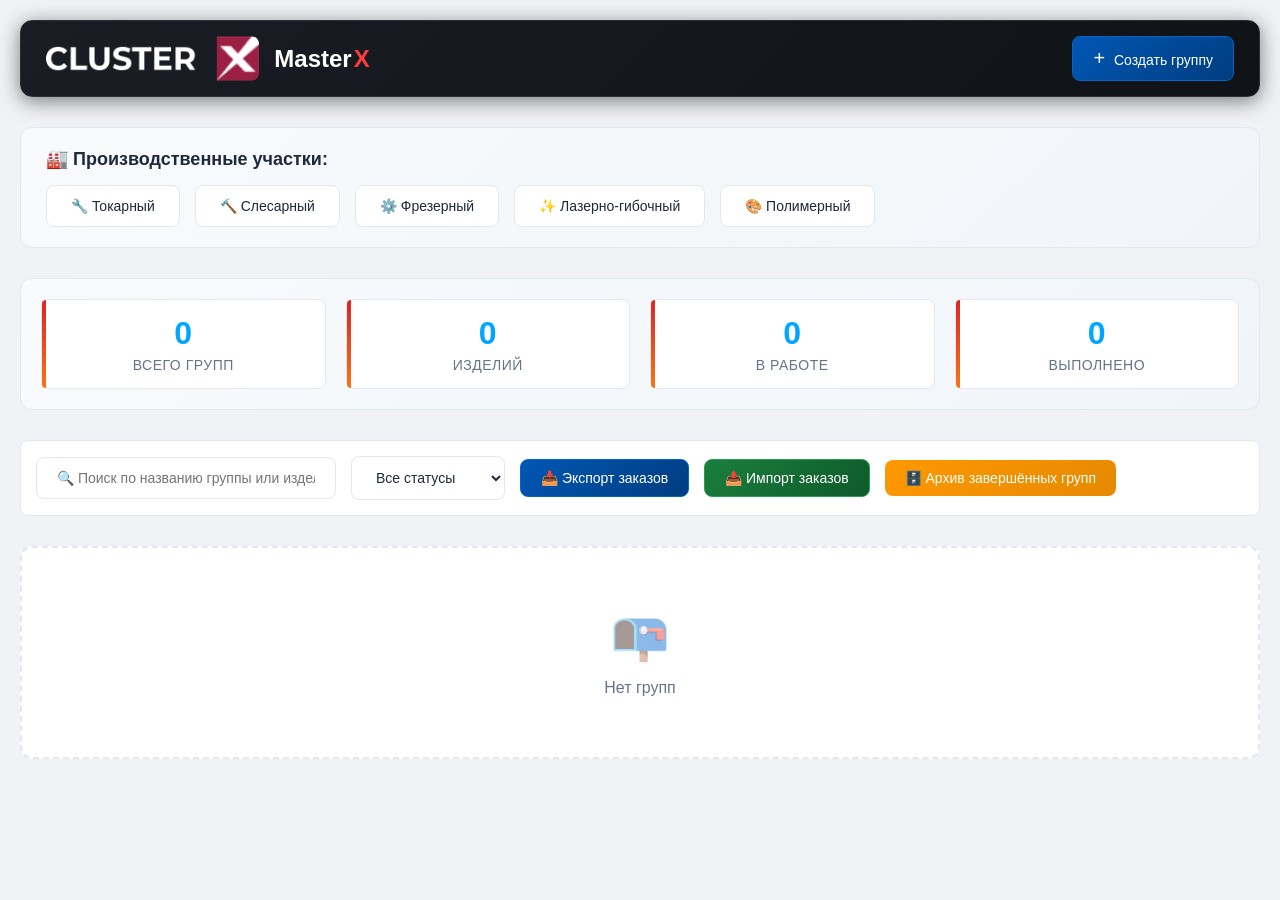
==== commit fbe3c8a5: "Update index.html" ====
--- a/index.html
+++ b/index.html
@@ -17,8 +17,8 @@
                 </div>
             </div>
             <div style="display: flex; align-items: center; gap: 15px;">
-                <button class="btn btn-primary" onclick="openImportModal()" style="background: linear-gradient(135deg, #22c55e, #16a34a);">
-                    📥 Импорт из 1С
+                <button class="btn btn-primary" onclick="openGroupModal()">
+                    <span style="font-size: 20px; margin-right: 5px;">+</span> Создать группу
                 </button>
             </div>
         </header>
@@ -65,40 +65,102 @@
             <button class="btn btn-warning" onclick="archiveCompletedGroups()">🗄️ Архив завершённых групп</button>
         </div>
 
-        <!-- Модальное окно импорта из 1С -->
-        <div id="importModal" class="modal" style="display:none">
-            <div class="modal-content" style="max-width: 1200px; width: 95%; max-height: 90vh; overflow-y: auto;">
-                <span class="close" onclick="closeImportModal()">&times;</span>
-                <h2 style="color: #dc2626; margin-bottom: 20px;">📥 Импорт заказа из 1С</h2>
-                
+        <div id="groupModal" class="modal">
+            <div class="modal-content group-modal-content">
+                <span class="close" onclick="closeGroupModal()">&times;</span>
+                <h2 style="font-size: 24px;">📁 Создание группы заказов</h2>
+
                 <div class="form-group">
-                    <label>📄 Файл выгрузки из 1С (HTML):</label>
-                    <input type="file" id="importFileInput" accept=".html,.htm" style="padding: 10px;">
-                    <small style="color: #64748b; display: block; margin-top: 5px;">Загрузите файл "Табель на объект" из 1С</small>
+                    <label>🏢 ЗАКАЗЧИК / ОБЪЕКТ:</label>
+                    <input type="text" id="groupNameInput" placeholder="Например: ООО Ромашка, Санкт-Петербург, ТЦ Галерея" required>
+                    <small style="color: #64748b; font-size: 11px; margin-top: 4px; display: block;">Укажите название организации или объекта</small>
                 </div>
-                
-                <div class="form-group">
-                    <label>🏢 Название группы (заказчик/объект):</label>
-                    <input type="text" id="importGroupName" placeholder="Например: ЖК Притяжение, секции 1 и паркинг">
+
+                <div class="group-modal-layout">
+                    <div class="add-item-panel">
+                        <h3>➕ Добавить изделие</h3>
+
+                        <div class="form-group">
+                            <label>Изделие:</label>
+                            <select id="newItemProduct" onchange="onNewItemProductChange()">
+                                <option value="">Выберите изделие</option>
+                            </select>
+                        </div>
+
+                        <div class="form-group">
+                            <label>Размер и количество:</label>
+                            <div class="size-quantity-row">
+                                <select id="newItemSize">
+                                    <option value="">Сначала выберите изделие</option>
+                                </select>
+                                <input type="number" id="newItemSizeQuantity" placeholder="Кол-во" min="1" value="1">
+                            </div>
+                        </div>
+
+                        <div id="profilesContainer" style="display: none;">
+                            <div class="components-title">📐 ПРОФИЛИ:</div>
+                            <div id="profilesList"></div>
+                            <button type="button" class="btn-outline" onclick="addCustomProfile()" style="margin-top: 5px; width: 100%;">+ Добавить профиль</button>
+                        </div>
+
+                        <div id="barsContainer" style="display: none;">
+                            <div class="components-title">🥖 ПРУТКИ:</div>
+                            <div id="barsList"></div>
+                            <button type="button" class="btn-outline" onclick="addCustomBar()" style="margin-top: 5px; width: 100%;">+ Добавить пруток</button>
+                        </div>
+
+                        <div id="detailsContainer" style="display: none;">
+                            <div class="components-title">🔧 ДЕТАЛИ:</div>
+                            <div id="detailsList"></div>
+                        </div>
+
+                        <div style="display: grid; grid-template-columns: 1fr 1fr; gap: 10px;">
+                            <div class="form-group">
+                                <label>RAL:</label>
+                                <input type="text" id="newItemRal" placeholder="RAL 9003">
+                            </div>
+                            <div class="form-group">
+                                <label>Текстура:</label>
+                                <select id="newItemTexture">
+                                    <option value="">Выберите</option>
+                                    <option value="матовая">Матовая</option>
+                                    <option value="глянцевая">Глянцевая</option>
+                                    <option value="муар">Муар</option>
+                                </select>
+                            </div>
+                        </div>
+
+                        <button type="button" class="btn btn-success" id="addItemBtn" onclick="addItemToGroup()" style="width: 100%; margin-top: 15px;">
+                            ✅ Добавить изделие
+                        </button>
+                    </div>
+
+                    <div class="items-list-panel">
+                        <h3>
+                            📦 Добавленные изделия
+                            <span id="itemsCount" style="font-size: 14px; color: #dc2626;">0</span>
+                        </h3>
+                        <div id="itemsListContainer" class="items-list-container">
+                            <div class="empty-items">
+                                <div style="font-size: 48px; margin-bottom: 10px;">📭</div>
+                                <p>Нет добавленных изделий</p>
+                                <p style="font-size: 13px;">Заполните форму слева и нажмите "Добавить изделие"</p>
+                            </div>
+                        </div>
+                    </div>
                 </div>
 
-                
-                <button class="btn btn-primary" id="analyzeImportBtn" style="margin-bottom: 20px;">🔍 Анализировать файл</button>
-                
-                <div id="importPreviewContainer" style="display: none;">
-                    <h3 style="margin: 20px 0 15px 0; color: #f97316;">📋 Найденные изделия</h3>
-                    <div id="importItemsList" style="max-height: 500px; overflow-y: auto; border: 1px solid #e2e8f0; border-radius: 8px; padding: 15px; background: #f8fafc;"></div>
+                <div class="form-actions">
+                    <button type="button" class="btn btn-danger" onclick="closeGroupModal()">Отмена</button>
+                    <button type="button" class="btn btn-success" id="createGroupBtn" onclick="createGroupOrder()">📋 Сформировать группу</button>
                 </div>
-                
-                <div class="form-actions" style="display: flex; gap: 15px; justify-content: flex-end; margin-top: 25px; padding-top: 15px; border-top: 1px solid #e2e8f0;">
-                    <button class="btn btn-danger" onclick="closeImportModal()">✖️ Отмена</button>
-                    <button class="btn btn-success" id="confirmImportBtn" onclick="confirmImport()" style="display: none;">✅ Сформировать группу</button>
-                </div>
-                
-                <div id="importProgress" style="display: none; text-align: center; padding: 20px;">
-                    <div class="spinner"></div>
-                    <p>Создание группы и задач...</p>
-                </div>
+            </div>
+        </div>
+
+        <div id="materialsModal" class="modal">
+            <div class="modal-content" style="max-width: 1000px;">
+                <span class="close" onclick="closeMaterialsModal()">&times;</span>
+                <div id="materialsReport"></div>
             </div>
         </div>
 
@@ -109,66 +171,25 @@
             </div>
         </div>
 
-        <!-- Модальное окно редактирования изделия -->
-        <div id="editItemModal" class="modal" style="display:none">
-            <div class="modal-content" style="max-width: 800px; max-height: 90vh; overflow-y: auto;">
-                <span class="close" onclick="closeEditModal()">&times;</span>
-                <h2 style="color: #dc2626; margin-bottom: 20px;">✏️ Редактирование изделия</h2>
-                
-                <div class="form-group">
-                    <label>📦 Изделие:</label>
-                    <input type="text" id="editProductName" readonly style="background: #f0f0f0; width: 100%; padding: 8px; border-radius: 6px; border: 1px solid #e2e8f0;">
-                </div>
-                
-                <div class="form-group">
-                    <label>📏 Размер:</label>
-                    <input type="text" id="editSize" readonly style="background: #f0f0f0; width: 100%; padding: 8px; border-radius: 6px; border: 1px solid #e2e8f0;">
-                </div>
-                
-                <div class="form-group">
-                    <label>🔢 Количество:</label>
-                    <input type="text" id="editQuantity" readonly style="background: #f0f0f0; width: 100%; padding: 8px; border-radius: 6px; border: 1px solid #e2e8f0;">
-                </div>
-                
-                <div class="form-group">
-                    <label>🎨 RAL:</label>
-                    <input type="text" id="editRal" placeholder="RAL 9003" style="width: 100%; padding: 8px; border-radius: 6px; border: 1px solid #e2e8f0;">
-                </div>
-                
-                <div class="form-group">
-                    <label>🧵 Текстура:</label>
-                    <select id="editTexture" style="width: 100%; padding: 8px; border-radius: 6px; border: 1px solid #e2e8f0;">
-                        <option value="">Выберите</option>
-                        <option value="матовая">Матовая</option>
-                        <option value="глянцевая">Глянцевая</option>
-                        <option value="муар">Муар</option>
-                    </select>
-                </div>
-                
-                <div id="editDetailsContainer" style="margin-top: 15px;"></div>
-                
-                <div class="form-actions" style="display: flex; gap: 15px; justify-content: flex-end; margin-top: 25px; padding-top: 15px; border-top: 1px solid #e2e8f0;">
-                    <button class="btn btn-danger" onclick="closeEditModal()">✖️ Отмена</button>
-                    <button class="btn btn-success" onclick="saveEditedItem()">💾 Сохранить изменения</button>
-                </div>
-            </div>
-        </div>
-
         <div id="ordersList" class="orders-list"></div>
     </div>
 
     <script src="js/storage.js"></script>
     <script src="js/data-loader.js"></script>
-    <script src="js/profile-mapping.js"></script>
     <script src="js/materials-report.js"></script>
     <script src="js/task-manager.js"></script>
-    <script src="js/import-from-1c.js"></script>
 
     <script>
-        // ============== ОСТАВШИЕСЯ ФУНКЦИИ (без ручного создания групп) ==============
-        
+        // ============== ГЛОБАЛЬНЫЕ ПЕРЕМЕННЫЕ ==============
+        let tempItemsList = [];
         let productsList = [];
+        let tempBrackets = [];
+        let tempLyres = [];
+        let tempProfiles = [];
+        let tempBars = [];
         let taskOperationsData = {};
+        let editingOrderId = null;
+        let editingItemIndex = null;
 
         const MAIN_STORAGE_KEY = 'main_open_cards';
         const MAIN_ITEMS_STORAGE_KEY = 'main_open_items';
@@ -358,6 +379,75 @@
             return anyUpdated;
         }
 
+        function getUniqueDetailsFromOperations(productName) {
+            let productOps = taskOperationsData[productName];
+            
+            if (!productOps) {
+                const normalizedInput = productName.toLowerCase();
+                for (const [key, value] of Object.entries(taskOperationsData)) {
+                    if (key.toLowerCase() === normalizedInput) {
+                        productOps = value;
+                        console.log(`✅ Найдено совпадение: "${key}" для "${productName}"`);
+                        break;
+                    }
+                }
+            }
+            
+            if (!productOps) {
+                console.warn(`Не найдены операции для изделия: ${productName}`);
+                return [];
+            }
+            
+            const detailsMap = new Map();
+            const sites = ['токарно-фрезерный', 'фрезерный', 'слесарный', 'лазерно-гибочный', 'полимерный'];
+            
+            const profileKeywords = ['Профиль', 'НПС', 'МП', 'КП', 'Труба', 'НП', 'ABA', 'ТПК', 'Н2248', 'XROLL'];
+            const barKeywords = ['Пруток'];
+            
+            for (const site of sites) {
+                const operations = productOps[site] || [];
+                for (const op of operations) {
+                    const detailName = op.detail;
+                    if (detailName && detailName.trim() !== '') {
+                        if (!detailsMap.has(detailName)) {
+                            let material = 'алюминий';
+                            const nameLower = detailName.toLowerCase();
+                            if (nameLower.includes('пвх')) material = 'ПВХ';
+                            else if (nameLower.includes('поликарбонат')) material = 'поликарбонат';
+                            else if (nameLower.includes('aisi') || nameLower.includes('нержавейка')) material = 'нержавейка';
+                            else if (nameLower.includes('сталь')) material = 'сталь';
+                            else if (nameLower.includes('оргстекло') || nameLower.includes('plexiglas')) material = 'оргстекло';
+                            
+                            let type = 'detail';
+                            for (const keyword of profileKeywords) {
+                                if (detailName.includes(keyword)) {
+                                    type = 'profile';
+                                    break;
+                                }
+                            }
+                            for (const keyword of barKeywords) {
+                                if (detailName.includes(keyword)) {
+                                    type = 'bar';
+                                    break;
+                                }
+                            }
+                            
+                            detailsMap.set(detailName, {
+                                name: detailName,
+                                material: material,
+                                quantity: 0,
+                                type: type,
+                                lengthMm: 0
+                            });
+                        }
+                    }
+                }
+            }
+            
+            console.log(`Найдено деталей для "${productName}":`, Array.from(detailsMap.values()));
+            return Array.from(detailsMap.values());
+        }
+
         function getOperationNamesWithDetails(productName, siteKey) {
             const siteColumnMap = {
                 'tokarniy': 'токарно-фрезерный',
@@ -390,6 +480,400 @@
             return [];
         }
 
+        // ============== ПРОФИЛИ ==============
+        function addCustomProfile() {
+            tempProfiles.push({
+                name: '',
+                material: 'алюминий',
+                lengthMm: 0,
+                quantity: 1,
+                isCustom: true,
+                type: 'profile'
+            });
+            renderProfilesList();
+        }
+
+        function removeCustomProfile(index) {
+            if (index >= 0 && index < tempProfiles.length && tempProfiles[index].isCustom) {
+                tempProfiles.splice(index, 1);
+                renderProfilesList();
+            }
+        }
+
+        function renderProfilesList() {
+            const profilesList = document.getElementById('profilesList');
+            if (!profilesList) return;
+
+            if (tempProfiles.length === 0) {
+                document.getElementById('profilesContainer').style.display = 'none';
+                return;
+            }
+
+            document.getElementById('profilesContainer').style.display = 'block';
+            let profilesHtml = '';
+
+            tempProfiles.forEach((profile, idx) => {
+                if (profile.isCustom) {
+                    profilesHtml += `
+                        <div class="profile-item" data-profile-index="${idx}" style="display: flex; align-items: center; gap: 8px; margin-bottom: 8px;">
+                            <input type="text" 
+                                   class="profile-name-custom" 
+                                   data-profile-index="${idx}"
+                                   value="${escapeHtml(profile.name)}"
+                                   placeholder="Название профиля"
+                                   style="flex: 2; padding: 6px; background: #f8fafc; border: 1px solid #e2e8f0; border-radius: 4px; color: #1e293b;">
+                            <div style="display: flex; align-items: center; gap: 6px;">
+                                <input type="number" 
+                                       class="profile-length-custom" 
+                                       data-profile-index="${idx}"
+                                       value="${profile.lengthMm}" 
+                                       min="0" 
+                                       step="1"
+                                       style="width: 80px; padding: 6px; background: #f8fafc; border: 1px solid #e2e8f0; border-radius: 4px; color: #1e293b; text-align: center;">
+                                <span style="color: #64748b;">мм</span>
+                                <input type="number" 
+                                       class="profile-qty-custom" 
+                                       data-profile-index="${idx}"
+                                       value="${profile.quantity}" 
+                                       min="0" 
+                                       step="1"
+                                       style="width: 60px; padding: 6px; background: #f8fafc; border: 1px solid #e2e8f0; border-radius: 4px; color: #1e293b; text-align: center;">
+                                <span style="color: #64748b;">шт</span>
+                                <button class="remove-profile-btn" onclick="removeCustomProfile(${idx})" style="background: #dc2626; color: white; border: none; border-radius: 4px; padding: 4px 8px; cursor: pointer;">✕</button>
+                            </div>
+                        </div>
+                    `;
+                } else {
+                    profilesHtml += `
+                        <div class="profile-item" data-profile-index="${idx}" style="display: flex; align-items: center; gap: 8px; margin-bottom: 8px;">
+                            <span style="flex: 2; font-size: 14px;">${escapeHtml(profile.name)}</span>
+                            <div style="display: flex; align-items: center; gap: 6px;">
+                                <input type="number" 
+                                       class="profile-length" 
+                                       data-profile-index="${idx}"
+                                       value="${profile.lengthMm}" 
+                                       min="0" 
+                                       step="1"
+                                       style="width: 80px; padding: 6px; background: #f8fafc; border: 1px solid #e2e8f0; border-radius: 4px; color: #1e293b; text-align: center;">
+                                <span style="color: #64748b;">мм</span>
+                                <input type="number" 
+                                       class="profile-qty" 
+                                       data-profile-index="${idx}"
+                                       value="${profile.quantity}" 
+                                       min="0" 
+                                       step="1"
+                                       style="width: 60px; padding: 6px; background: #f8fafc; border: 1px solid #e2e8f0; border-radius: 4px; color: #1e293b; text-align: center;">
+                                <span style="color: #64748b;">шт</span>
+                            </div>
+                        </div>
+                    `;
+                }
+            });
+
+            profilesList.innerHTML = profilesHtml;
+
+            document.querySelectorAll('#profilesList .profile-length, #profilesList .profile-length-custom').forEach(input => {
+                const profileIdx = parseInt(input.dataset.profileIndex);
+                input.addEventListener('change', function() {
+                    if (tempProfiles[profileIdx]) {
+                        tempProfiles[profileIdx].lengthMm = parseInt(this.value) || 0;
+                    }
+                });
+            });
+
+            document.querySelectorAll('#profilesList .profile-qty, #profilesList .profile-qty-custom').forEach(input => {
+                const profileIdx = parseInt(input.dataset.profileIndex);
+                input.addEventListener('change', function() {
+                    if (tempProfiles[profileIdx]) {
+                        tempProfiles[profileIdx].quantity = parseInt(this.value) || 0;
+                    }
+                });
+            });
+
+            document.querySelectorAll('#profilesList .profile-name-custom').forEach(input => {
+                const profileIdx = parseInt(input.dataset.profileIndex);
+                input.addEventListener('change', function() {
+                    if (tempProfiles[profileIdx]) {
+                        tempProfiles[profileIdx].name = this.value;
+                    }
+                });
+            });
+        }
+
+        // ============== ПРУТКИ ==============
+        function addCustomBar() {
+            tempBars.push({
+                name: '',
+                material: 'алюминий',
+                lengthMm: 0,
+                quantity: 1,
+                isCustom: true,
+                type: 'bar'
+            });
+            renderBarsList();
+        }
+
+        function removeCustomBar(index) {
+            if (index >= 0 && index < tempBars.length && tempBars[index].isCustom) {
+                tempBars.splice(index, 1);
+                renderBarsList();
+            }
+        }
+
+        function renderBarsList() {
+            const barsList = document.getElementById('barsList');
+            if (!barsList) return;
+
+            if (tempBars.length === 0) {
+                document.getElementById('barsContainer').style.display = 'none';
+                return;
+            }
+
+            document.getElementById('barsContainer').style.display = 'block';
+            let barsHtml = '';
+
+            tempBars.forEach((bar, idx) => {
+                if (bar.isCustom) {
+                    barsHtml += `
+                        <div class="bar-item" data-bar-index="${idx}" style="display: flex; align-items: center; gap: 8px; margin-bottom: 8px;">
+                            <input type="text" 
+                                   class="bar-name-custom" 
+                                   data-bar-index="${idx}"
+                                   value="${escapeHtml(bar.name)}"
+                                   placeholder="Название прутка"
+                                   style="flex: 2; padding: 6px; background: #f8fafc; border: 1px solid #e2e8f0; border-radius: 4px; color: #1e293b;">
+                            <div style="display: flex; align-items: center; gap: 6px;">
+                                <input type="number" 
+                                       class="bar-length-custom" 
+                                       data-bar-index="${idx}"
+                                       value="${bar.lengthMm}" 
+                                       min="0" 
+                                       step="1"
+                                       style="width: 80px; padding: 6px; background: #f8fafc; border: 1px solid #e2e8f0; border-radius: 4px; color: #1e293b; text-align: center;">
+                                <span style="color: #64748b;">мм</span>
+                                <input type="number" 
+                                       class="bar-qty-custom" 
+                                       data-bar-index="${idx}"
+                                       value="${bar.quantity}" 
+                                       min="0" 
+                                       step="1"
+                                       style="width: 60px; padding: 6px; background: #f8fafc; border: 1px solid #e2e8f0; border-radius: 4px; color: #1e293b; text-align: center;">
+                                <span style="color: #64748b;">шт</span>
+                                <button class="remove-bar-btn" onclick="removeCustomBar(${idx})" style="background: #dc2626; color: white; border: none; border-radius: 4px; padding: 4px 8px; cursor: pointer;">✕</button>
+                            </div>
+                        </div>
+                    `;
+                } else {
+                    barsHtml += `
+                        <div class="bar-item" data-bar-index="${idx}" style="display: flex; align-items: center; gap: 8px; margin-bottom: 8px;">
+                            <span style="flex: 2; font-size: 14px;">${escapeHtml(bar.name)}</span>
+                            <div style="display: flex; align-items: center; gap: 6px;">
+                                <input type="number" 
+                                       class="bar-length" 
+                                       data-bar-index="${idx}"
+                                       value="${bar.lengthMm}" 
+                                       min="0" 
+                                       step="1"
+                                       style="width: 80px; padding: 6px; background: #f8fafc; border: 1px solid #e2e8f0; border-radius: 4px; color: #1e293b; text-align: center;">
+                                <span style="color: #64748b;">мм</span>
+                                <input type="number" 
+                                       class="bar-qty" 
+                                       data-bar-index="${idx}"
+                                       value="${bar.quantity}" 
+                                       min="0" 
+                                       step="1"
+                                       style="width: 60px; padding: 6px; background: #f8fafc; border: 1px solid #e2e8f0; border-radius: 4px; color: #1e293b; text-align: center;">
+                                <span style="color: #64748b;">шт</span>
+                            </div>
+                        </div>
+                    `;
+                }
+            });
+
+            barsList.innerHTML = barsHtml;
+
+            document.querySelectorAll('#barsList .bar-length, #barsList .bar-length-custom').forEach(input => {
+                const barIdx = parseInt(input.dataset.barIndex);
+                input.addEventListener('change', function() {
+                    if (tempBars[barIdx]) {
+                        tempBars[barIdx].lengthMm = parseInt(this.value) || 0;
+                    }
+                });
+            });
+
+            document.querySelectorAll('#barsList .bar-qty, #barsList .bar-qty-custom').forEach(input => {
+                const barIdx = parseInt(input.dataset.barIndex);
+                input.addEventListener('change', function() {
+                    if (tempBars[barIdx]) {
+                        tempBars[barIdx].quantity = parseInt(this.value) || 0;
+                    }
+                });
+            });
+
+            document.querySelectorAll('#barsList .bar-name-custom').forEach(input => {
+                const barIdx = parseInt(input.dataset.barIndex);
+                input.addEventListener('change', function() {
+                    if (tempBars[barIdx]) {
+                        tempBars[barIdx].name = this.value;
+                    }
+                });
+            });
+        }
+
+        // ============== ОБНОВЛЕНИЕ ПРИ ВЫБОРЕ ИЗДЕЛИЯ ==============
+        function onNewItemProductChange() {
+            const productName = document.getElementById('newItemProduct').value;
+            const sizeSelect = document.getElementById('newItemSize');
+            const detailsContainer = document.getElementById('detailsContainer');
+            const detailsList = document.getElementById('detailsList');
+            const profilesContainer = document.getElementById('profilesContainer');
+            const barsContainer = document.getElementById('barsContainer');
+
+            if (!productName) {
+                sizeSelect.innerHTML = '<option value="">Сначала выберите изделие</option>';
+                detailsContainer.style.display = 'none';
+                if (profilesContainer) profilesContainer.style.display = 'none';
+                if (barsContainer) barsContainer.style.display = 'none';
+                return;
+            }
+
+            const product = productsList.find(p => p.name === productName);
+            if (product && product.sizes && product.sizes.length > 0) {
+                sizeSelect.innerHTML = '<option value="">Выберите размер</option>';
+                product.sizes.forEach(size => {
+                    const option = document.createElement('option');
+                    option.value = size;
+                    option.textContent = size;
+                    sizeSelect.appendChild(option);
+                });
+            } else {
+                sizeSelect.innerHTML = '<option value="Стандартный">Стандартный</option>';
+            }
+
+            const allDetails = getUniqueDetailsFromOperations(productName);
+            
+            const regularDetails = allDetails.filter(d => d.type === 'detail');
+            const profiles = allDetails.filter(d => d.type === 'profile');
+            const bars = allDetails.filter(d => d.type === 'bar');
+            
+            if (regularDetails.length > 0) {
+                detailsContainer.style.display = 'block';
+                let detailsHtml = '';
+                regularDetails.forEach((detail) => {
+                    detailsHtml += `
+                        <div class="detail-item" style="display: flex; justify-content: space-between; align-items: center; margin-bottom: 10px; padding: 6px; background: #f8fafc; border-radius: 6px;">
+                            <span style="font-size: 14px;">${escapeHtml(detail.name)}</span>
+                            <div style="display: flex; align-items: center; gap: 8px;">
+                                <input type="number" 
+                                       class="detail-qty" 
+                                       data-detail-name="${escapeHtml(detail.name)}"
+                                       data-detail-material="${detail.material}"
+                                       value="0" 
+                                       min="0" 
+                                       step="1"
+                                       style="width: 80px; padding: 6px; background: #ffffff; border: 1px solid #e2e8f0; border-radius: 4px; color: #1e293b; text-align: center;">
+                                <span style="color: #64748b;">шт</span>
+                            </div>
+                        </div>
+                    `;
+                });
+                detailsList.innerHTML = detailsHtml;
+            } else {
+                detailsContainer.style.display = 'none';
+            }
+            
+            tempProfiles = [];
+            if (profiles.length > 0) {
+                profiles.forEach(profile => {
+                    tempProfiles.push({
+                        name: profile.name,
+                        material: profile.material,
+                        lengthMm: 0,
+                        quantity: 0,
+                        isCustom: false,
+                        type: 'profile'
+                    });
+                });
+                renderProfilesList();
+                profilesContainer.style.display = 'block';
+            } else {
+                profilesContainer.style.display = 'none';
+            }
+            
+            tempBars = [];
+            if (bars.length > 0) {
+                bars.forEach(bar => {
+                    tempBars.push({
+                        name: bar.name,
+                        material: bar.material,
+                        lengthMm: 0,
+                        quantity: 0,
+                        isCustom: false,
+                        type: 'bar'
+                    });
+                });
+                renderBarsList();
+                barsContainer.style.display = 'block';
+            } else {
+                barsContainer.style.display = 'none';
+            }
+        }
+
+        function collectDetailsFromForm() {
+            const details = [];
+
+            document.querySelectorAll('#detailsList .detail-qty').forEach(input => {
+                const qty = parseInt(input.value) || 0;
+                if (qty > 0) {
+                    details.push({
+                        name: input.dataset.detailName,
+                        material: input.dataset.detailMaterial,
+                        quantity: qty,
+                        type: 'detail'
+                    });
+                }
+            });
+
+            tempProfiles.forEach(profile => {
+                if (profile.name && profile.quantity > 0) {
+                    details.push({
+                        name: profile.name,
+                        material: profile.material,
+                        lengthMm: profile.lengthMm || 0,
+                        quantity: profile.quantity,
+                        type: 'profile'
+                    });
+                }
+            });
+
+            tempBars.forEach(bar => {
+                if (bar.name && bar.quantity > 0) {
+                    details.push({
+                        name: bar.name,
+                        material: bar.material,
+                        lengthMm: bar.lengthMm || 0,
+                        quantity: bar.quantity,
+                        type: 'bar'
+                    });
+                }
+            });
+
+            return details;
+        }
+
+        function populateNewItemSelects() {
+            const productSelect = document.getElementById('newItemProduct');
+            if (productSelect && productsList.length) {
+                productSelect.innerHTML = '<option value="">Выберите изделие</option>';
+                productsList.forEach(p => {
+                    const option = document.createElement('option');
+                    option.value = p.name;
+                    option.textContent = p.name;
+                    productSelect.appendChild(option);
+                });
+            }
+        }
+
         function escapeHtml(str) {
             if (!str) return '';
             return String(str)
@@ -398,6 +882,427 @@
                 .replace(/>/g, '&gt;')
                 .replace(/"/g, '&quot;')
                 .replace(/'/g, '&#39;');
+        }
+
+        // ============== МОДАЛЬНОЕ ОКНО ==============
+        function openGroupModal() {
+            resetEditMode();
+            tempItemsList = [];
+            tempBrackets = [];
+            tempLyres = [];
+            tempProfiles = [];
+            tempBars = [];
+            updateItemsListDisplay();
+            resetAddItemForm();
+            document.getElementById('groupNameInput').value = '';
+            document.getElementById('groupModal').style.display = 'block';
+        }
+
+        function closeGroupModal() {
+            document.getElementById('groupModal').style.display = 'none';
+            resetEditMode();
+        }
+
+        function resetEditMode() {
+            editingOrderId = null;
+            editingItemIndex = null;
+            const createBtn = document.getElementById('createGroupBtn');
+            if (createBtn) {
+                createBtn.textContent = '📋 Сформировать группу';
+                createBtn.onclick = function() { createGroupOrder(); };
+            }
+            const addBtn = document.getElementById('addItemBtn');
+            if (addBtn) {
+                addBtn.textContent = '✅ Добавить изделие';
+                addBtn.onclick = function() { addItemToGroup(); };
+            }
+        }
+
+        function resetAddItemForm() {
+            document.getElementById('newItemProduct').value = '';
+            document.getElementById('newItemSize').innerHTML = '<option value="">Сначала выберите изделие</option>';
+            document.getElementById('newItemSizeQuantity').value = '1';
+            document.getElementById('newItemRal').value = '';
+            document.getElementById('newItemTexture').value = '';
+            document.getElementById('detailsContainer').style.display = 'none';
+            document.getElementById('detailsList').innerHTML = '';
+            document.getElementById('profilesContainer').style.display = 'none';
+            document.getElementById('profilesList').innerHTML = '';
+            document.getElementById('barsContainer').style.display = 'none';
+            document.getElementById('barsList').innerHTML = '';
+
+            tempBrackets = [];
+            tempLyres = [];
+            tempProfiles = [];
+            tempBars = [];
+        }
+
+        function updateItemsListDisplay() {
+            const container = document.getElementById('itemsListContainer');
+            const countSpan = document.getElementById('itemsCount');
+            if (!container) return;
+
+            if (tempItemsList.length === 0) {
+                container.innerHTML = `
+                    <div class="empty-items">
+                        <div style="font-size: 48px; margin-bottom: 10px;">📭</div>
+                        <p>Нет добавленных изделий</p>
+                        <p style="font-size: 13px;">Заполните форму слева и нажмите "Добавить изделие"</p>
+                    </div>
+                `;
+                if (countSpan) countSpan.textContent = '0';
+                return;
+            }
+
+            if (countSpan) countSpan.textContent = tempItemsList.length;
+
+            let html = '';
+            tempItemsList.forEach((item, index) => {
+                const regularDetails = (item.details || []).filter(d => d.type !== 'profile' && d.type !== 'bar');
+                const profiles = (item.details || []).filter(d => d.type === 'profile');
+                const bars = (item.details || []).filter(d => d.type === 'bar');
+
+                html += `
+                    <div class="item-card" data-item-index="${index}">
+                        <div class="item-card-header">
+                            <span class="item-card-title">📦 ${escapeHtml(item.product)}</span>
+                            <div>
+                                <button class="btn btn-sm btn-info" onclick="editItemInGroup(${index})" style="margin-right: 5px;">✏️ Редактировать</button>
+                                <button class="remove-item-btn" onclick="removeItemFromGroup(${index})">✕ Удалить</button>
+                            </div>
+                        </div>
+                        <div class="item-card-content">
+                            <div>📏 Размер: ${escapeHtml(item.size?.name || '-')} x ${item.size?.quantity || 0} шт</div>
+                            <div>🎨 RAL: ${item.ral || '-'} / ${item.texture || '-'}</div>
+                            ${regularDetails.length > 0 ? `
+                                <div style="display: flex; flex-wrap: wrap; gap: 8px; align-items: center;">
+                                    ${regularDetails.map(d => `
+                                        <span class="detail-chip">
+                                            <span class="detail-name">${escapeHtml(d.name)}</span>
+                                            <span class="detail-quantity">${d.quantity} шт</span>
+                                        </span>
+                                    `).join('')}
+                                </div>
+                            ` : '<div>🔩 Детали: — нет —</div>'}
+                            ${profiles.length > 0 ? `
+                                <div style="display: flex; flex-wrap: wrap; gap: 8px; align-items: center;">
+                                    ${profiles.map(p => `
+                                        <span class="profile-chip">
+                                            <span class="profile-name">📐 ${escapeHtml(p.name)}</span>
+                                            <span class="profile-length">${p.lengthMm} мм</span>
+                                            <span class="profile-quantity">× ${p.quantity} шт</span>
+                                        </span>
+                                    `).join('')}
+                                </div>
+                            ` : '<div>📐 Профили: — нет —</div>'}
+                            ${bars.length > 0 ? `
+                                <div style="display: flex; flex-wrap: wrap; gap: 8px; align-items: center;">
+                                    ${bars.map(b => `
+                                        <span class="bar-chip">
+                                            <span class="bar-name">🥖 ${escapeHtml(b.name)}</span>
+                                            <span class="bar-length">${b.lengthMm} мм</span>
+                                            <span class="bar-quantity">× ${b.quantity} шт</span>
+                                        </span>
+                                    `).join('')}
+                                </div>
+                            ` : '<div>🥖 Прутки: — нет —</div>'}
+                        </div>
+                    </div>
+                `;
+            });
+            container.innerHTML = html;
+        }
+
+        function removeItemFromGroup(index) {
+            tempItemsList.splice(index, 1);
+            updateItemsListDisplay();
+        }
+
+        function editItemInGroup(index) {
+            editingItemIndex = index;
+            const item = tempItemsList[index];
+            if (!item) return;
+            
+            document.getElementById('newItemProduct').value = item.product;
+            onNewItemProductChange();
+            
+            setTimeout(() => {
+                document.getElementById('newItemSize').value = item.size?.name || '';
+                document.getElementById('newItemSizeQuantity').value = item.size?.quantity || 1;
+                document.getElementById('newItemRal').value = item.ral || '';
+                document.getElementById('newItemTexture').value = item.texture || '';
+                
+                tempBrackets = [];
+                tempLyres = [];
+                
+                tempProfiles = (item.details || []).filter(d => d.type === 'profile');
+                tempBars = (item.details || []).filter(d => d.type === 'bar');
+                const regularDetails = (item.details || []).filter(d => d.type !== 'profile' && d.type !== 'bar');
+                
+                const detailsContainer = document.getElementById('detailsContainer');
+                const detailsList = document.getElementById('detailsList');
+                if (regularDetails.length > 0) {
+                    detailsContainer.style.display = 'block';
+                    let detailsHtml = '';
+                    regularDetails.forEach((detail) => {
+                        detailsHtml += `
+                            <div class="detail-item" style="display: flex; justify-content: space-between; align-items: center; margin-bottom: 10px; padding: 6px; background: #f8fafc; border-radius: 6px;">
+                                <span style="font-size: 14px;">${escapeHtml(detail.name)}</span>
+                                <div style="display: flex; align-items: center; gap: 8px;">
+                                    <input type="number" 
+                                           class="detail-qty" 
+                                           data-detail-name="${detail.name}"
+                                           data-detail-material="${detail.material}"
+                                           value="${detail.quantity}" 
+                                           min="0" 
+                                           style="width: 70px; padding: 6px; background: #ffffff; border: 1px solid #e2e8f0; border-radius: 4px; color: #1e293b; text-align: center;">
+                                    <span style="color: #64748b;">шт</span>
+                                </div>
+                            </div>
+                        `;
+                    });
+                    detailsList.innerHTML = detailsHtml;
+                } else {
+                    detailsContainer.style.display = 'none';
+                }
+                
+                if (tempProfiles.length > 0) {
+                    renderProfilesList();
+                } else {
+                    document.getElementById('profilesContainer').style.display = 'none';
+                }
+                
+                if (tempBars.length > 0) {
+                    renderBarsList();
+                } else {
+                    document.getElementById('barsContainer').style.display = 'none';
+                }
+                
+                const addBtn = document.getElementById('addItemBtn');
+                if (addBtn) {
+                    addBtn.textContent = '🔄 Обновить изделие';
+                    addBtn.onclick = function() { updateItemInGroup(); };
+                }
+            }, 100);
+        }
+
+        function updateItemInGroup() {
+            const product = document.getElementById('newItemProduct').value;
+            if (!product) {
+                alert('Выберите изделие');
+                return;
+            }
+
+            const sizeName = document.getElementById('newItemSize').value;
+            if (!sizeName) {
+                alert('Выберите размер');
+                return;
+            }
+
+            const details = collectDetailsFromForm();
+
+            const updatedItem = {
+                product: product,
+                size: {
+                    name: sizeName,
+                    quantity: parseInt(document.getElementById('newItemSizeQuantity').value) || 1
+                },
+                brackets: [],
+                lyres: [],
+                details: details,
+                ral: document.getElementById('newItemRal').value || '',
+                texture: document.getElementById('newItemTexture').value || ''
+            };
+
+            if (editingItemIndex !== null && tempItemsList[editingItemIndex]) {
+                tempItemsList[editingItemIndex] = updatedItem;
+            }
+            
+            updateItemsListDisplay();
+            
+            resetAddItemForm();
+            populateNewItemSelects();
+            
+            const addBtn = document.getElementById('addItemBtn');
+            if (addBtn) {
+                addBtn.textContent = '✅ Добавить изделие';
+                addBtn.onclick = function() { addItemToGroup(); };
+            }
+            
+            editingItemIndex = null;
+        }
+
+        function addItemToGroup() {
+            if (editingItemIndex !== null) {
+                updateItemInGroup();
+                return;
+            }
+            
+            const product = document.getElementById('newItemProduct').value;
+            if (!product) {
+                alert('Выберите изделие');
+                return;
+            }
+
+            const sizeName = document.getElementById('newItemSize').value;
+            if (!sizeName) {
+                alert('Выберите размер');
+                return;
+            }
+
+            const ral = document.getElementById('newItemRal').value || '';
+            const texture = document.getElementById('newItemTexture').value || '';
+            const newQuantity = parseInt(document.getElementById('newItemSizeQuantity').value) || 1;
+            
+            const existingIndex = tempItemsList.findIndex(item => 
+                item.product === product && 
+                item.size?.name === sizeName &&
+                (item.ral || '') === ral &&
+                (item.texture || '') === texture
+            );
+            
+            if (existingIndex !== -1) {
+                if (confirm(`Изделие "${product}" с таким же размером и покрытием уже добавлено. Объединить, увеличив количество?`)) {
+                    const currentQuantity = tempItemsList[existingIndex].size.quantity || 0;
+                    tempItemsList[existingIndex].size.quantity = currentQuantity + newQuantity;
+                    updateItemsListDisplay();
+                    resetAddItemForm();
+                    populateNewItemSelects();
+                    return;
+                }
+            }
+
+            const details = collectDetailsFromForm();
+
+            const newItem = {
+                product: product,
+                size: {
+                    name: sizeName,
+                    quantity: newQuantity
+                },
+                brackets: [],
+                lyres: [],
+                details: details,
+                ral: ral,
+                texture: texture
+            };
+
+            tempItemsList.push(newItem);
+            updateItemsListDisplay();
+
+            resetAddItemForm();
+            populateNewItemSelects();
+        }
+
+        function createGroupOrder() {
+            const groupName = document.getElementById('groupNameInput').value.trim();
+            if (!groupName) {
+                alert('Введите название группы');
+                return;
+            }
+            if (tempItemsList.length === 0) {
+                alert('Добавьте хотя бы одно изделие');
+                return;
+            }
+
+            const orders = loadOrdersFromStorage();
+            const newOrder = {
+                id: Date.now(),
+                groupName: groupName,
+                date: new Date().toISOString().split('T')[0],
+                number: generateOrderNumber(),
+                items: JSON.parse(JSON.stringify(tempItemsList)),
+                status: 'active',
+                tasks: {},
+                extraTasks: [],
+                siteFiles: {}
+            };
+
+            orders.push(newOrder);
+            saveOrdersToStorage(orders);
+            
+            closeGroupModal();
+            renderOrdersList();
+            updateStatistics();
+            alert(`✅ Группа "${groupName}" успешно создана!`);
+        }
+
+        function editGroup(orderId) {
+            const orders = loadOrdersFromStorage();
+            const order = orders.find(o => o.id == orderId);
+            if (!order) {
+                alert('Группа не найдена');
+                return;
+            }
+            
+            editingOrderId = orderId;
+            
+            document.getElementById('groupNameInput').value = order.groupName;
+            
+            tempItemsList = [];
+            tempBrackets = [];
+            tempLyres = [];
+            tempProfiles = [];
+            tempBars = [];
+            
+            order.items.forEach(item => {
+                tempItemsList.push(JSON.parse(JSON.stringify(item)));
+            });
+            
+            updateItemsListDisplay();
+            
+            document.getElementById('groupModal').style.display = 'block';
+            
+            const createBtn = document.getElementById('createGroupBtn');
+            if (createBtn) {
+                createBtn.textContent = '💾 Сохранить изменения';
+                createBtn.onclick = function() { updateGroupOrder(); };
+            }
+        }
+
+        function updateGroupOrder() {
+            const groupName = document.getElementById('groupNameInput').value.trim();
+            if (!groupName) {
+                alert('Введите название группы');
+                return;
+            }
+            if (tempItemsList.length === 0) {
+                alert('Добавьте хотя бы одно изделие');
+                return;
+            }
+            
+            const orders = loadOrdersFromStorage();
+            const orderIndex = orders.findIndex(o => o.id == editingOrderId);
+            
+            if (orderIndex === -1) {
+                alert('Группа не найдена');
+                resetEditMode();
+                closeGroupModal();
+                return;
+            }
+            
+            orders[orderIndex] = {
+                ...orders[orderIndex],
+                groupName: groupName,
+                items: JSON.parse(JSON.stringify(tempItemsList)),
+                date: new Date().toISOString().split('T')[0]
+            };
+            
+            saveOrdersToStorage(orders);
+            
+            alert('✅ Группа успешно обновлена!');
+            resetEditMode();
+            closeGroupModal();
+            renderOrdersList();
+            updateStatistics();
+        }
+
+        function generateOrderNumber() {
+            const date = new Date();
+            const year = date.getFullYear().toString().slice(-2);
+            const month = (date.getMonth() + 1).toString().padStart(2, '0');
+            const day = date.getDate().toString().padStart(2, '0');
+            return `${day}.${month}.${year}`;
         }
 
         // ============== РАБОТА С ФАЙЛАМИ ==============
@@ -866,83 +1771,6 @@
                 saveOrdersToStorage(orders);
             }
         }
-
-        function createGroupOrder() {
-    console.log('🔍 createGroupOrder вызвана');
-    
-    // Пробуем получить название группы из разных мест
-    let groupName = '';
-    
-    // Сначала пробуем из поля импорта
-    const importGroupName = document.getElementById('importGroupName');
-    if (importGroupName && importGroupName.value) {
-        groupName = importGroupName.value.trim();
-    }
-    
-    // Если нет, пробуем из старого поля (на всякий случай)
-    if (!groupName) {
-        const oldGroupName = document.getElementById('groupNameInput');
-        if (oldGroupName && oldGroupName.value) {
-            groupName = oldGroupName.value.trim();
-        }
-    }
-    
-    if (!groupName) {
-        alert('Введите название группы');
-        return;
-    }
-    
-    if (!window.tempItemsList || window.tempItemsList.length === 0) {
-        alert('Добавьте хотя бы одно изделие');
-        return;
-    }
-    
-    const orders = loadOrdersFromStorage();
-    const newOrder = {
-        id: Date.now(),
-        groupName: groupName,
-        date: new Date().toISOString().split('T')[0],
-        number: generateOrderNumber(),
-        items: JSON.parse(JSON.stringify(window.tempItemsList)),
-        status: 'active',
-        tasks: {},
-        extraTasks: [],
-        siteFiles: {}
-    };
-    
-    orders.push(newOrder);
-    saveOrdersToStorage(orders);
-    
-    // Создаём задачи для заказа
-    if (typeof createTasksForOrder === 'function') {
-        createTasksForOrder(newOrder);
-    }
-    
-    // Закрываем модальное окно импорта
-    const importModal = document.getElementById('importModal');
-    if (importModal) importModal.style.display = 'none';
-    
-    // Обновляем отображение
-    if (typeof renderOrdersList === 'function') {
-        renderOrdersList();
-    }
-    if (typeof updateStatistics === 'function') {
-        updateStatistics();
-    }
-    
-    alert(`✅ Группа "${groupName}" успешно создана!`);
-    
-    // Очищаем временные данные
-    window.tempItemsList = [];
-}
-
-function generateOrderNumber() {
-    const date = new Date();
-    const year = date.getFullYear().toString().slice(-2);
-    const month = (date.getMonth() + 1).toString().padStart(2, '0');
-    const day = date.getDate().toString().padStart(2, '0');
-    return `${day}.${month}.${year}`;
-}
 
         // ============== ОТОБРАЖЕНИЕ СПИСКА ГРУПП ==============
         function renderOrdersList() {
@@ -1530,7 +2358,7 @@
                                     <th style="padding: 10px; text-align: center;">Прогресс</th>
                                     <th style="padding: 10px; text-align: center;">Время (мин)</th>
                                     <th style="padding: 10px; text-align: center;">Время (часы)</th>
-                                </tr>
+                                </table>
                             </thead>
                             <tbody>
                 `;
@@ -1921,7 +2749,7 @@
             alert(`✅ Статистика времени экспортирована в файл: time_stats.csv`);
         }
 
-        function addExtraTask(orderId, siteKey) {
+                function addExtraTask(orderId, siteKey) {
             const taskDescription = prompt('Введите описание дополнительной задачи:');
             if (!taskDescription) return;
 
@@ -2377,415 +3205,65 @@
             location.reload();
         }
 
-        // ============== РЕДАКТИРОВАНИЕ ГРУППЫ ==============
-        function editGroup(orderId) {
-            console.log('✏️ editGroup вызвана, orderId:', orderId);
-            
-            const orders = loadOrdersFromStorage();
+        function addExtraTask(orderId, siteKey) {
+            const taskDescription = prompt('Введите описание дополнительной задачи:');
+            if (!taskDescription) return;
+
+            let orders = loadOrdersFromStorage();
             const order = orders.find(o => o.id == orderId);
-            
+
             if (!order) {
                 alert('Группа не найдена');
                 return;
             }
-            
-            // Открываем модальное окно импорта
-            openImportModal();
-            
-            // Заполняем название группы
-            const groupNameInput = document.getElementById('importGroupName');
-            if (groupNameInput) {
-                groupNameInput.value = order.groupName;
-            }
-            
-            // Очищаем старые данные
-            parsedImportItems = [];
-            selectedVersions = {};
-            detailsData = {};
-            
-            // Конвертируем существующие изделия в формат импорта
-            for (let i = 0; i < order.items.length; i++) {
-                const item = order.items[i];
-                
-                parsedImportItems.push({
-                    id: i,
-                    originalName: item.product,
-                    type: item.isComponent ? 'bracket' : 'product',
-                    keyword: item.product.split(' ')[0],
-                    size: item.size?.name,
-                    quantity: item.size?.quantity,
-                    ral: item.ral,
-                    texture: item.texture,
-                    selectedSize: item.size?.name,
-                    selectedVersion: item.product
-                });
-                
-                selectedVersions[i] = item.product;
-                
-                // Сохраняем детали
-                if (item.details && item.details.length > 0) {
-                    detailsData[i] = item.details.map(d => ({
-                        ...d,
-                        quantity: d.quantity,
-                        lengthMm: d.lengthMm || 0
-                    }));
-                } else {
-                    detailsData[i] = [];
-                }
-            }
-            
-            // Перерисовываем интерфейс и загружаем детали
-            renderImportItemsWithData(parsedImportItems);
-            
-            // Показываем блок с найденными изделиями
-            const previewContainer = document.getElementById('importPreviewContainer');
-            if (previewContainer) previewContainer.style.display = 'block';
-            
-            // Меняем кнопку на "Сохранить изменения"
-            const confirmBtn = document.getElementById('confirmImportBtn');
-            if (confirmBtn) {
-                confirmBtn.textContent = '💾 Сохранить изменения';
-                confirmBtn.style.display = 'block';
-                confirmBtn.onclick = function() { saveEditedGroup(orderId); };
-            }
-        }
-
-        function renderImportItemsWithData(items) {
-            const container = document.getElementById('importItemsList');
-            if (!container) return;
-            
-            const { grouped, sortedKeys } = groupItemsByRal(items);
-            let html = '';
-            
-            for (const ralKey of sortedKeys) {
-                const groupItems = grouped[ralKey];
-                const ralDisplay = ralKey === '?' ? '<span style="color: #dc2626;">не указан (?)</span>' : ralKey;
-                
-                html += `
-                    <div style="margin-bottom: 20px;">
-                        <div style="background: #f1f5f9; padding: 8px 12px; border-radius: 6px; margin-bottom: 10px; font-weight: bold;">
-                            🎨 RAL: ${ralDisplay}
-                        </div>
-                `;
-                
-                for (let i = 0; i < groupItems.length; i++) {
-                    const item = groupItems[i];
-                    const originalIndex = parsedImportItems.findIndex(x => x.id === item.id);
-                    const hasSelectedVersion = selectedVersions[originalIndex];
-                    
-                    const quantityDisplay = formatValue(item.quantity, 'шт');
-                    
-                    html += `
-                        <div class="import-item" data-item-index="${originalIndex}" style="background: white; border: 1px solid #e2e8f0; border-radius: 8px; padding: 15px; margin-bottom: 15px;">
-                            <div style="display: flex; justify-content: space-between; align-items: flex-start; flex-wrap: wrap; gap: 10px; margin-bottom: 15px;">
-                                <div style="flex: 1;">
-                                    <strong style="font-size: 16px; color: #dc2626;">📦 ${escapeHtml(item.originalName)}</strong>
-                                    <div style="display: flex; gap: 15px; margin-top: 8px; flex-wrap: wrap;">
-                                        <div>
-                                            <label style="font-size: 11px; color: #f97316;">🔢 Кол-во:</label>
-                                            <input type="number" class="edit-quantity" data-index="${originalIndex}" value="${item.quantity}" min="0" step="1" style="width: 80px; padding: 4px; border-radius: 4px; border: 1px solid #e2e8f0; font-size: 12px;">
-                                            <span>шт</span>
-                                        </div>
-                                        <div>
-                                            <label style="font-size: 11px; color: #f97316;">🎨 RAL:</label>
-                                            <input type="text" class="edit-ral" data-index="${originalIndex}" value="${item.ral || ''}" placeholder="?" style="width: 100px; padding: 4px; border-radius: 4px; border: 1px solid #e2e8f0; font-size: 12px;">
-                                        </div>
-                                        <div>
-                                            <label style="font-size: 11px; color: #f97316;">🧵 Текстура:</label>
-                                            <input type="text" class="edit-texture" data-index="${originalIndex}" value="${item.texture || ''}" placeholder="?" style="width: 120px; padding: 4px; border-radius: 4px; border: 1px solid #e2e8f0; font-size: 12px;">
-                                        </div>
-                                    </div>
-                                </div>
-                            </div>
-                    `;
-                    
-                    if (item.type === 'product') {
-                        const versions = PRODUCT_VERSIONS[item.keyword] || [item.keyword];
-                        
-                        html += `
-                            <div class="form-group" style="margin-top: 10px;">
-                                <label style="font-size: 12px; color: #f97316;">🎯 Версия изделия:</label>
-                                <select class="version-select" data-index="${originalIndex}" style="width: 100%; padding: 8px; border-radius: 6px; border: 1px solid #e2e8f0;">
-                                    <option value="">-- Выберите версию --</option>
-                                    ${versions.map(v => `<option value="${v}" ${hasSelectedVersion === v ? 'selected' : ''}>${v}</option>`).join('')}
-                                </select>
-                            </div>
-                            <div class="form-group" style="margin-top: 10px;">
-                                <label style="font-size: 12px; color: #f97316;">📏 Размер изделия:</label>
-                                <select class="size-select" data-index="${originalIndex}" style="width: 100%; padding: 8px; border-radius: 6px; border: 1px solid #e2e8f0;" ${!hasSelectedVersion ? 'disabled' : ''}>
-                                    <option value="">-- ${!hasSelectedVersion ? 'Сначала выберите версию' : 'Выберите размер'} --</option>
-                                </select>
-                            </div>
-                            <div class="details-container" id="details-${originalIndex}" style="display: ${hasSelectedVersion ? 'block' : 'none'}; margin-top: 15px; padding-top: 10px; border-top: 1px solid #e2e8f0;"></div>
-                        `;
-                    } else {
-                        html += `
-                            <div class="form-group" style="margin-top: 10px;">
-                                <label style="font-size: 12px; color: #f97316;">${item.type === 'bracket' ? '🔧' : '🎸'} Выберите тип по толщине:</label>
-                                <select class="thickness-select" data-index="${originalIndex}" style="width: 100%; padding: 8px; border-radius: 6px; border: 1px solid #e2e8f0;">
-                                    <option value="">-- Выберите тип --</option>
-                                    ${THICKNESS_OPTIONS.map(opt => `<option value="${opt.productName}" data-product="${opt.productName}" data-item-type="${opt.type}" ${hasSelectedVersion === opt.productName ? 'selected' : ''}>${opt.productName}</option>`).join('')}
-                                </select>
-                            </div>
-                        `;
-                    }
-                    
-                    html += `</div>`;
-                }
-                
-                html += `</div>`;
-            }
-            
-            container.innerHTML = html;
-            
-            // ============== ОБРАБОТЧИКИ ДЛЯ РЕДАКТИРОВАНИЯ ==============
-            
-            // 1. Редактирование количества
-            document.querySelectorAll('.edit-quantity').forEach(input => {
-                input.addEventListener('change', function() {
-                    const index = parseInt(this.dataset.index);
-                    const newQuantity = parseInt(this.value) || 0;
-                    if (parsedImportItems[index]) {
-                        parsedImportItems[index].quantity = newQuantity;
-                        console.log(`Количество для ${parsedImportItems[index].originalName} изменено на: ${newQuantity}`);
-                        const productName = selectedVersions[index];
-                        if (productName && parsedImportItems[index].type === 'product') {
-                            loadAndRenderDetails(index, productName, newQuantity, parsedImportItems[index].selectedSize);
-                        }
-                    }
-                });
-            });
-            
-            // 2. Редактирование RAL
-            document.querySelectorAll('.edit-ral').forEach(input => {
-                input.addEventListener('change', function() {
-                    const index = parseInt(this.dataset.index);
-                    const newRal = this.value.trim();
-                    if (parsedImportItems[index]) {
-                        parsedImportItems[index].ral = newRal || null;
-                        console.log(`RAL для ${parsedImportItems[index].originalName} изменён на: ${newRal || '?'}`);
-                    }
-                });
-            });
-            
-            // 3. Редактирование текстуры
-            document.querySelectorAll('.edit-texture').forEach(input => {
-                input.addEventListener('change', function() {
-                    const index = parseInt(this.dataset.index);
-                    const newTexture = this.value.trim();
-                    if (parsedImportItems[index]) {
-                        parsedImportItems[index].texture = newTexture || null;
-                        console.log(`Текстура для ${parsedImportItems[index].originalName} изменена на: ${newTexture || '?'}`);
-                    }
-                });
-            });
-            
-            // 4. Обработчики для выбора версии
-            document.querySelectorAll('.version-select').forEach(select => {
-                select.addEventListener('change', function() {
-                    const index = parseInt(this.dataset.index);
-                    const value = this.value;
-                    const item = parsedImportItems[index];
-                    const sizeSelect = document.querySelector(`.size-select[data-index="${index}"]`);
-                    
-                    if (value && item.type === 'product') {
-                        selectedVersions[index] = value;
-                        const sizes = getSizesForProduct(value);
-                        if (sizeSelect) {
-                            sizeSelect.disabled = false;
-                            sizeSelect.innerHTML = '<option value="">-- Выберите размер --</option>';
-                            sizes.forEach(size => {
-                                const isSelected = (item.selectedSize === size);
-                                sizeSelect.innerHTML += `<option value="${size}" ${isSelected ? 'selected' : ''}>${size}</option>`;
-                            });
-                        }
-                        loadAndRenderDetails(index, value, item.quantity, item.selectedSize);
-                    } else {
-                        delete selectedVersions[index];
-                        if (sizeSelect) {
-                            sizeSelect.disabled = true;
-                            sizeSelect.innerHTML = '<option value="">-- Сначала выберите версию --</option>';
-                        }
-                        const detailsContainer = document.getElementById(`details-${index}`);
-                        if (detailsContainer) detailsContainer.style.display = 'none';
-                    }
-                });
-                
-                // Если уже есть выбранная версия, загружаем размеры и детали
-                if (select.value) {
-                    const index = parseInt(select.dataset.index);
-                    const value = select.value;
-                    const item = parsedImportItems[index];
-                    const sizeSelect = document.querySelector(`.size-select[data-index="${index}"]`);
-                    
-                    if (value && item.type === 'product') {
-                        const sizes = getSizesForProduct(value);
-                        if (sizeSelect) {
-                            sizeSelect.disabled = false;
-                            sizeSelect.innerHTML = '<option value="">-- Выберите размер --</option>';
-                            sizes.forEach(size => {
-                                const isSelected = (item.selectedSize === size);
-                                sizeSelect.innerHTML += `<option value="${size}" ${isSelected ? 'selected' : ''}>${size}</option>`;
-                            });
-                        }
-                        loadAndRenderDetails(index, value, item.quantity, item.selectedSize);
-                    }
-                }
-            });
-            
-            // 5. Обработчики для выбора размера
-            document.querySelectorAll('.size-select').forEach(select => {
-                select.addEventListener('change', function() {
-                    const index = parseInt(this.dataset.index);
-                    const size = this.value;
-                    const productName = selectedVersions[index];
-                    const item = parsedImportItems[index];
-                    
-                    if (size && productName) {
-                        parsedImportItems[index].selectedSize = size;
-                        loadAndRenderDetails(index, productName, item.quantity, size);
-                    }
-                });
-            });
-            
-            // 6. Обработчики для выбора толщины (кронштейны и лиры)
-            document.querySelectorAll('.thickness-select').forEach(select => {
-                select.addEventListener('change', function() {
-                    const index = parseInt(this.dataset.index);
-                    const selectedOption = this.options[this.selectedIndex];
-                    const productName = selectedOption.getAttribute('data-product');
-                    const itemType = selectedOption.getAttribute('data-item-type');
-                    
-                    if (productName) {
-                        selectedVersions[index] = productName;
-                        console.log(`Выбран: ${productName} (${itemType})`);
-                    } else {
-                        delete selectedVersions[index];
-                    }
-                });
-            });
-        }
-
-        async function saveEditedGroup(orderId) {
-            console.log('💾 saveEditedGroup вызвана, orderId:', orderId);
-            
-            // Проверяем, что все изделия имеют выбранную конфигурацию
-            const missingConfigs = [];
-            for (let i = 0; i < parsedImportItems.length; i++) {
-                if (!selectedVersions[i]) {
-                    missingConfigs.push(parsedImportItems[i].originalName);
-                }
-            }
-            
-            if (missingConfigs.length > 0) {
-                alert(`Выберите конфигурацию для следующих изделий:\n${missingConfigs.join('\n')}`);
-                return;
-            }
-            
-            const groupNameInput = document.getElementById('importGroupName');
-            const groupName = groupNameInput ? groupNameInput.value.trim() : '';
-            if (!groupName) {
-                alert('Введите название группы');
-                return;
-            }
-            
-            const progressDiv = document.getElementById('importProgress');
-            const confirmBtn = document.getElementById('confirmImportBtn');
-            if (progressDiv) progressDiv.style.display = 'block';
-            if (confirmBtn) confirmBtn.disabled = true;
-            
-            try {
-                // Формируем обновлённый список изделий
-                const updatedItems = [];
-                
-                for (let i = 0; i < parsedImportItems.length; i++) {
-                    const item = parsedImportItems[i];
-                    const selectedValue = selectedVersions[i];
-                    const isComponent = (item.type !== 'product');
-                    
-                    const details = [];
-                    if (detailsData[i]) {
-                        detailsData[i].forEach(detail => {
-                            if (detail.quantity > 0) {
-                                details.push({
-                                    name: detail.name,
-                                    material: detail.material,
-                                    lengthMm: detail.lengthMm || 0,
-                                    quantity: detail.quantity,
-                                    type: detail.type
-                                });
-                            }
-                        });
-                    }
-                    
-                    updatedItems.push({
-                        product: selectedValue,
-                        size: {
-                            name: item.selectedSize || item.size || 'Стандартный',
-                            quantity: item.quantity
-                        },
-                        brackets: [],
-                        lyres: [],
-                        details: details,
-                        ral: item.ral || '',
-                        texture: item.texture || '',
-                        isComponent: isComponent
-                    });
-                }
-                
-                // Обновляем заказ
-                const orders = loadOrdersFromStorage();
-                const orderIndex = orders.findIndex(o => o.id == orderId);
-                
-                if (orderIndex === -1) {
-                    alert('Группа не найдена');
-                    return;
-                }
-                
-                orders[orderIndex] = {
-                    ...orders[orderIndex],
-                    groupName: groupName,
-                    items: updatedItems,
-                    date: new Date().toISOString().split('T')[0]
-                };
-                
-                saveOrdersToStorage(orders);
-                
-                // Пересоздаём задачи
-                if (typeof createTasksForOrder === 'function') {
-                    createTasksForOrder(orders[orderIndex]);
-                }
-                
-                closeImportModal();
-                
-                if (typeof renderOrdersList === 'function') {
-                    renderOrdersList();
-                }
-                if (typeof updateStatistics === 'function') {
-                    updateStatistics();
-                }
-                
-                alert(`✅ Группа "${groupName}" успешно обновлена!`);
-                
-                // Восстанавливаем кнопку
-                if (confirmBtn) {
-                    confirmBtn.textContent = '✅ Сформировать группу';
-                    confirmBtn.onclick = confirmImport;
-                }
-                
-            } catch (error) {
-                console.error('Ошибка:', error);
-                alert('Ошибка при обновлении группы: ' + error.message);
-            } finally {
-                if (progressDiv) progressDiv.style.display = 'none';
-                if (confirmBtn) confirmBtn.disabled = false;
-            }
-        }
-
+
+            if (!order.extraTasks) order.extraTasks = [];
+
+            order.extraTasks.push({
+                title: taskDescription,
+                description: taskDescription,
+                site: siteKey,
+                createdAt: new Date().toISOString()
+            });
+
+            saveOrdersToStorage(orders);
+            renderOrdersList();
+            updateStatistics();
+            alert('✅ Дополнительная задача добавлена');
+        }
+
+        function deleteOrder(orderId) {
+            if (!confirm('Удалить группу? Все связанные задачи также будут удалены.')) return;
+
+            let orders = loadOrdersFromStorage();
+            orders = orders.filter(o => o.id !== orderId);
+            saveOrdersToStorage(orders);
+
+            const sites = ['tokarniy', 'slesarniy', 'frezerniy', 'lazerno', 'polimerniy'];
+            
+            sites.forEach(site => {
+                const key = `tasks_${site}`;
+                const tasks = localStorage.getItem(key);
+                if (tasks) {
+                    let tasksArr = JSON.parse(tasks);
+                    tasksArr = tasksArr.filter(t => t.orderId !== orderId);
+                    localStorage.setItem(key, JSON.stringify(tasksArr));
+                }
+            });
+
+            saveMainOpenCardsState();
+            saveMainOpenItemsState();
+            renderOrdersList();
+            updateStatistics();
+            alert('✅ Группа удалена');
+        }
+        
         // ============== ИНИЦИАЛИЗАЦИЯ ==============
         async function initMainPage() {
             productsList = await loadProducts() || [];
             await loadTaskOperations();
+
+            populateNewItemSelects();
 
             syncAllTasksToOrders();
             
@@ -2991,14 +3469,6 @@
         initAutoReload();
         
         document.addEventListener('DOMContentLoaded', initMainPage);
-        
-        // Экспорт функций в глобальную область
-        window.openImportModal = openImportModal;
-        window.closeImportModal = closeImportModal;
-        window.analyzeImportFile = analyzeImportFile;
-        window.confirmImport = confirmImport;
-        window.saveEditedGroup = saveEditedGroup;
-        
     </script>
 </body>
 </html>
--- a/css/style.css
+++ b/css/style.css
@@ -162,27 +162,6 @@
 .btn-sm {
     padding: 4px 10px;
     font-size: 12px;
-}
-
-/* Дополнительные задачи */
-.operation-item.extra-task {
-    background: #fef3c7;
-    border-left: 3px solid #f59e0b;
-    margin-top: 8px;
-    border-radius: 6px;
-}
-
-.operation-item.extra-task .operation-name {
-    color: #b45309;
-}
-
-.btn-add-extra {
-    background: linear-gradient(135deg, #f59e0b, #d97706);
-    color: white;
-    border: none;
-    border-radius: 6px;
-    padding: 6px 12px;
-    cursor: pointer;
 }
 
 /* ============== КНОПКИ ДОБАВЛЕНИЯ ОПЕРАЦИЙ (КВАДРАТИКИ) ============== */
